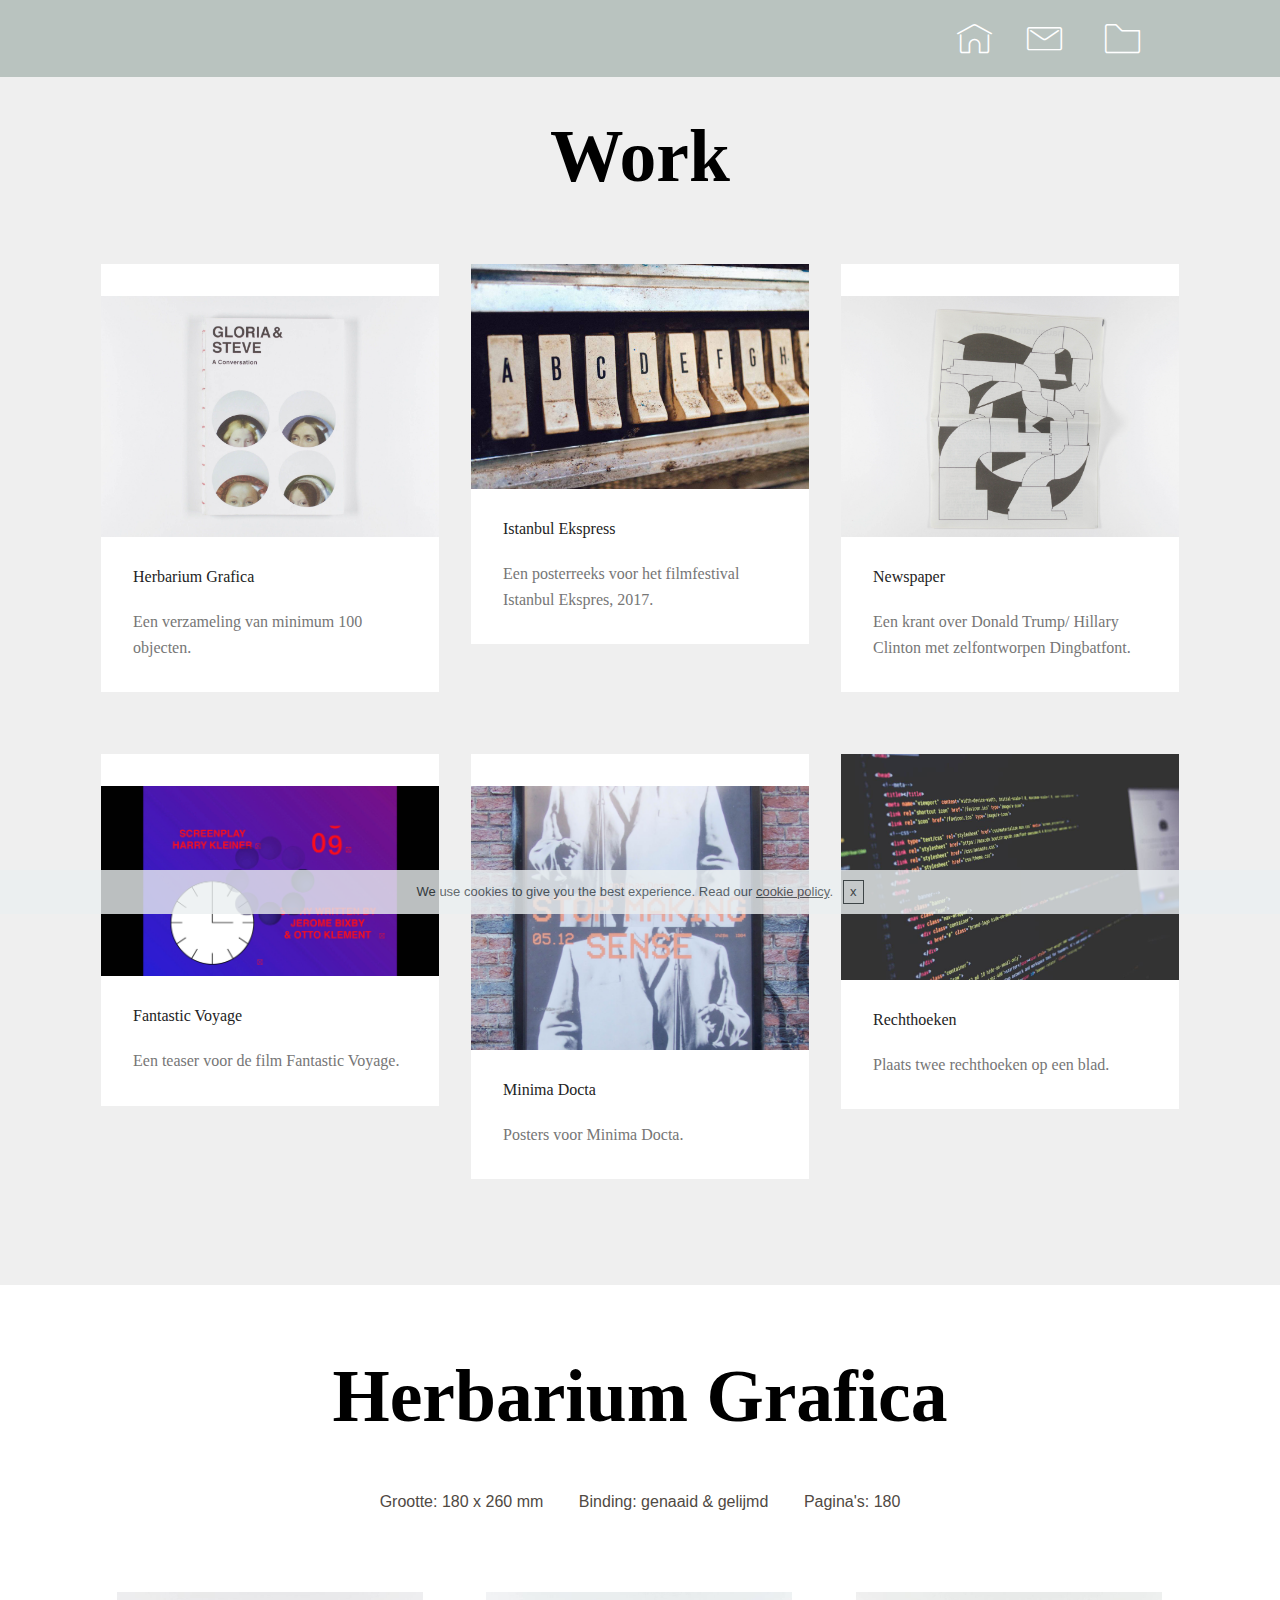
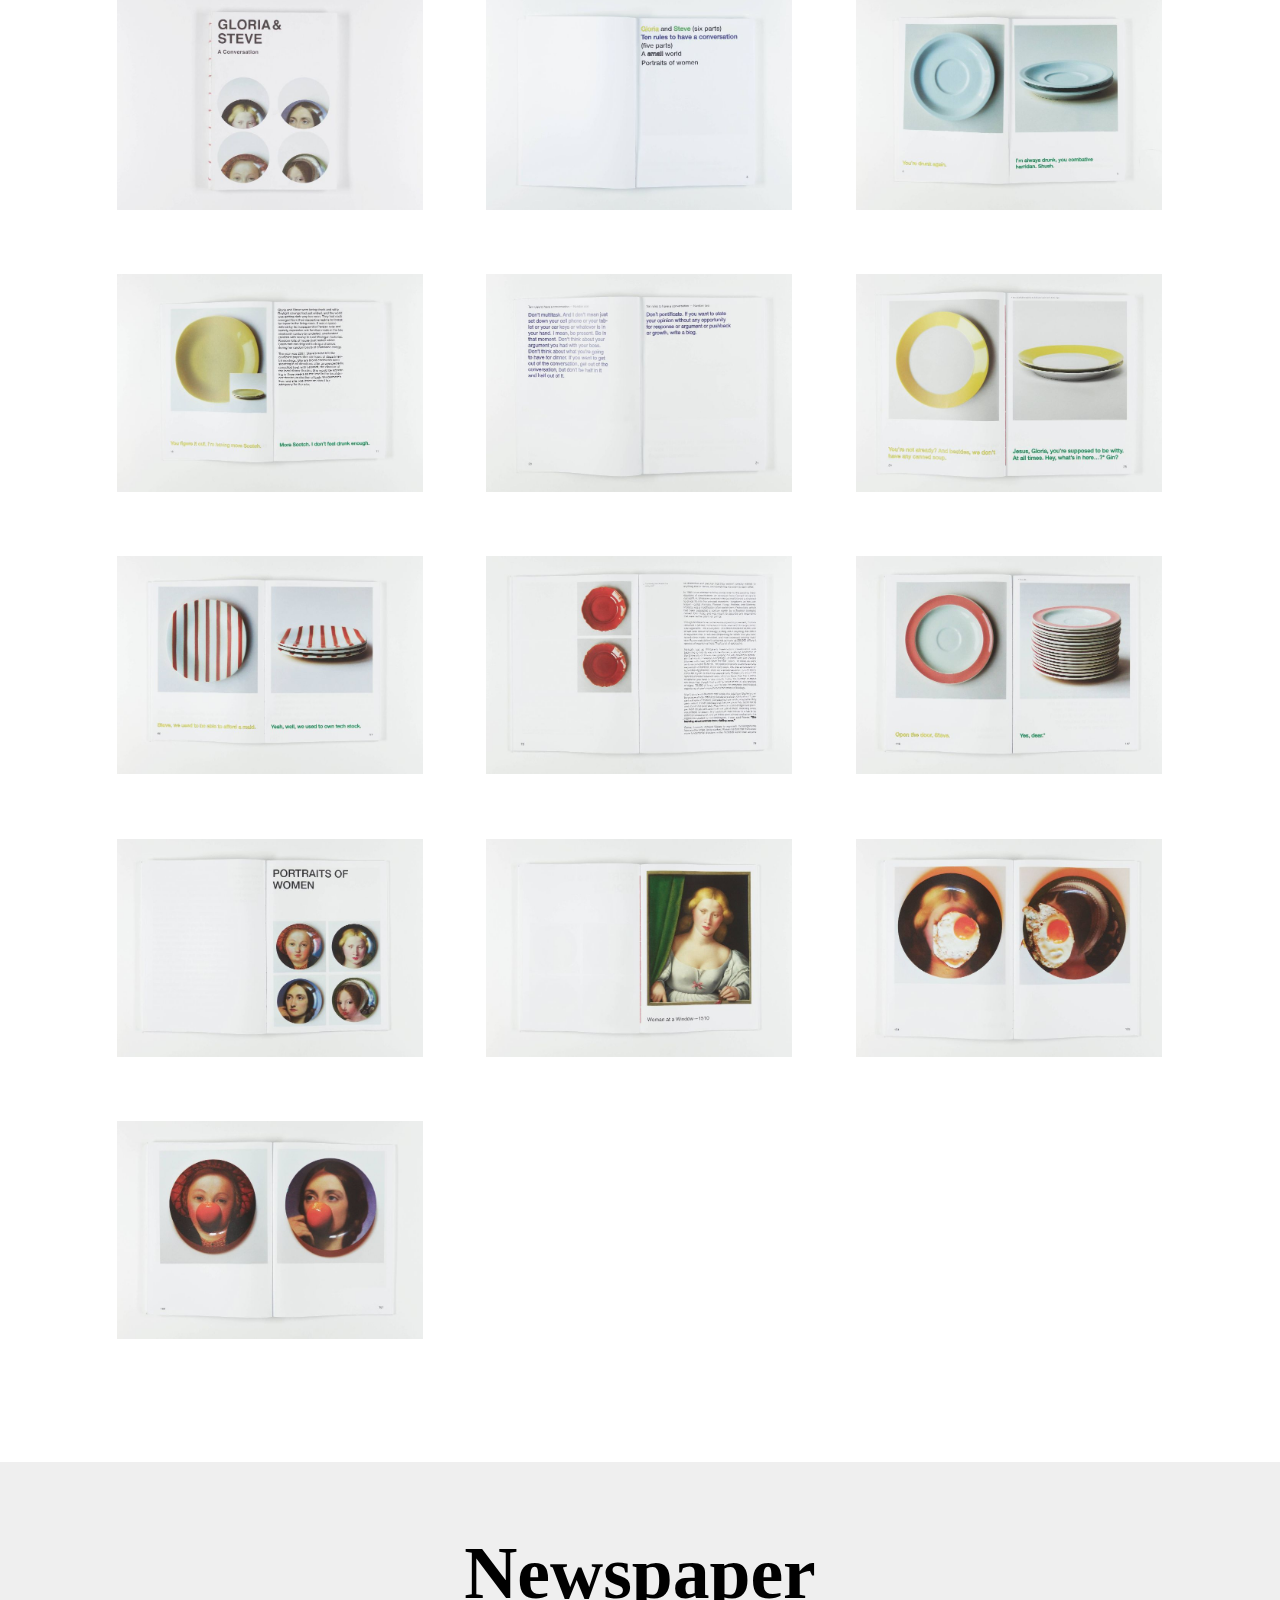
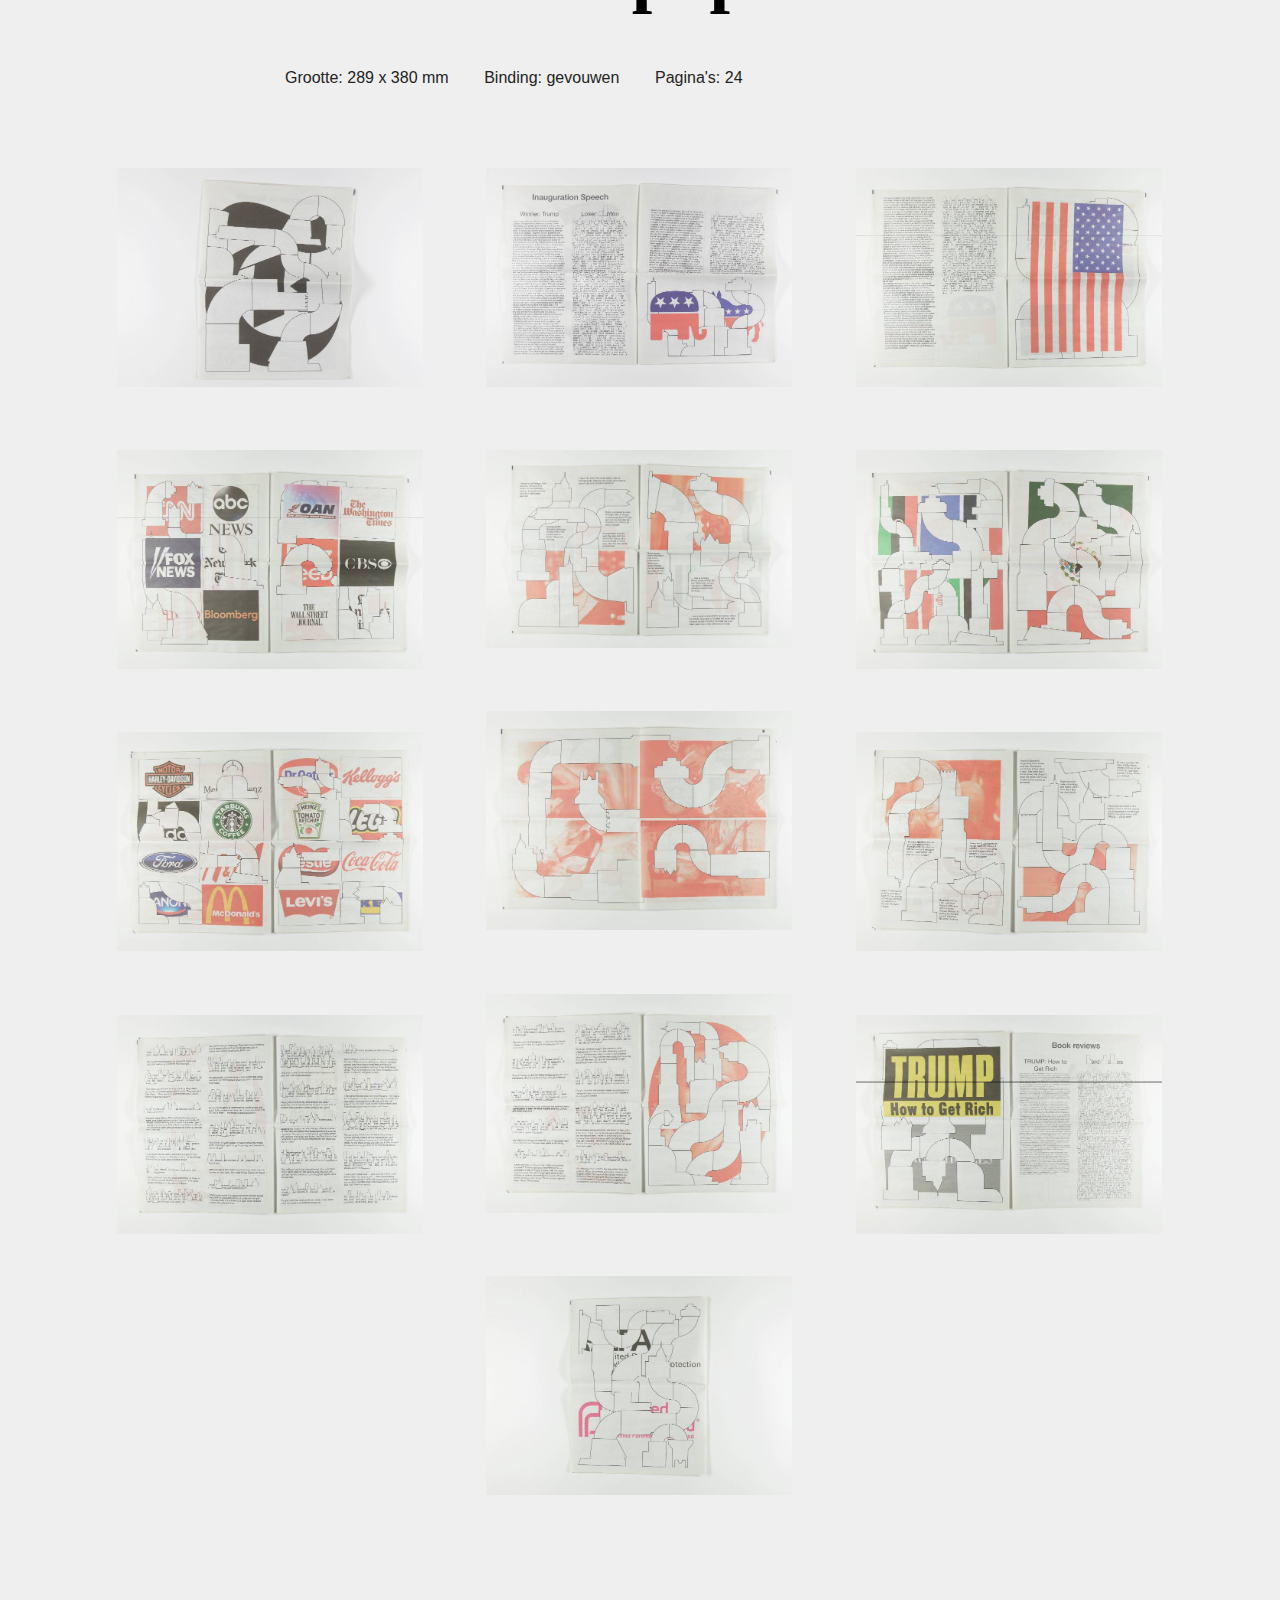
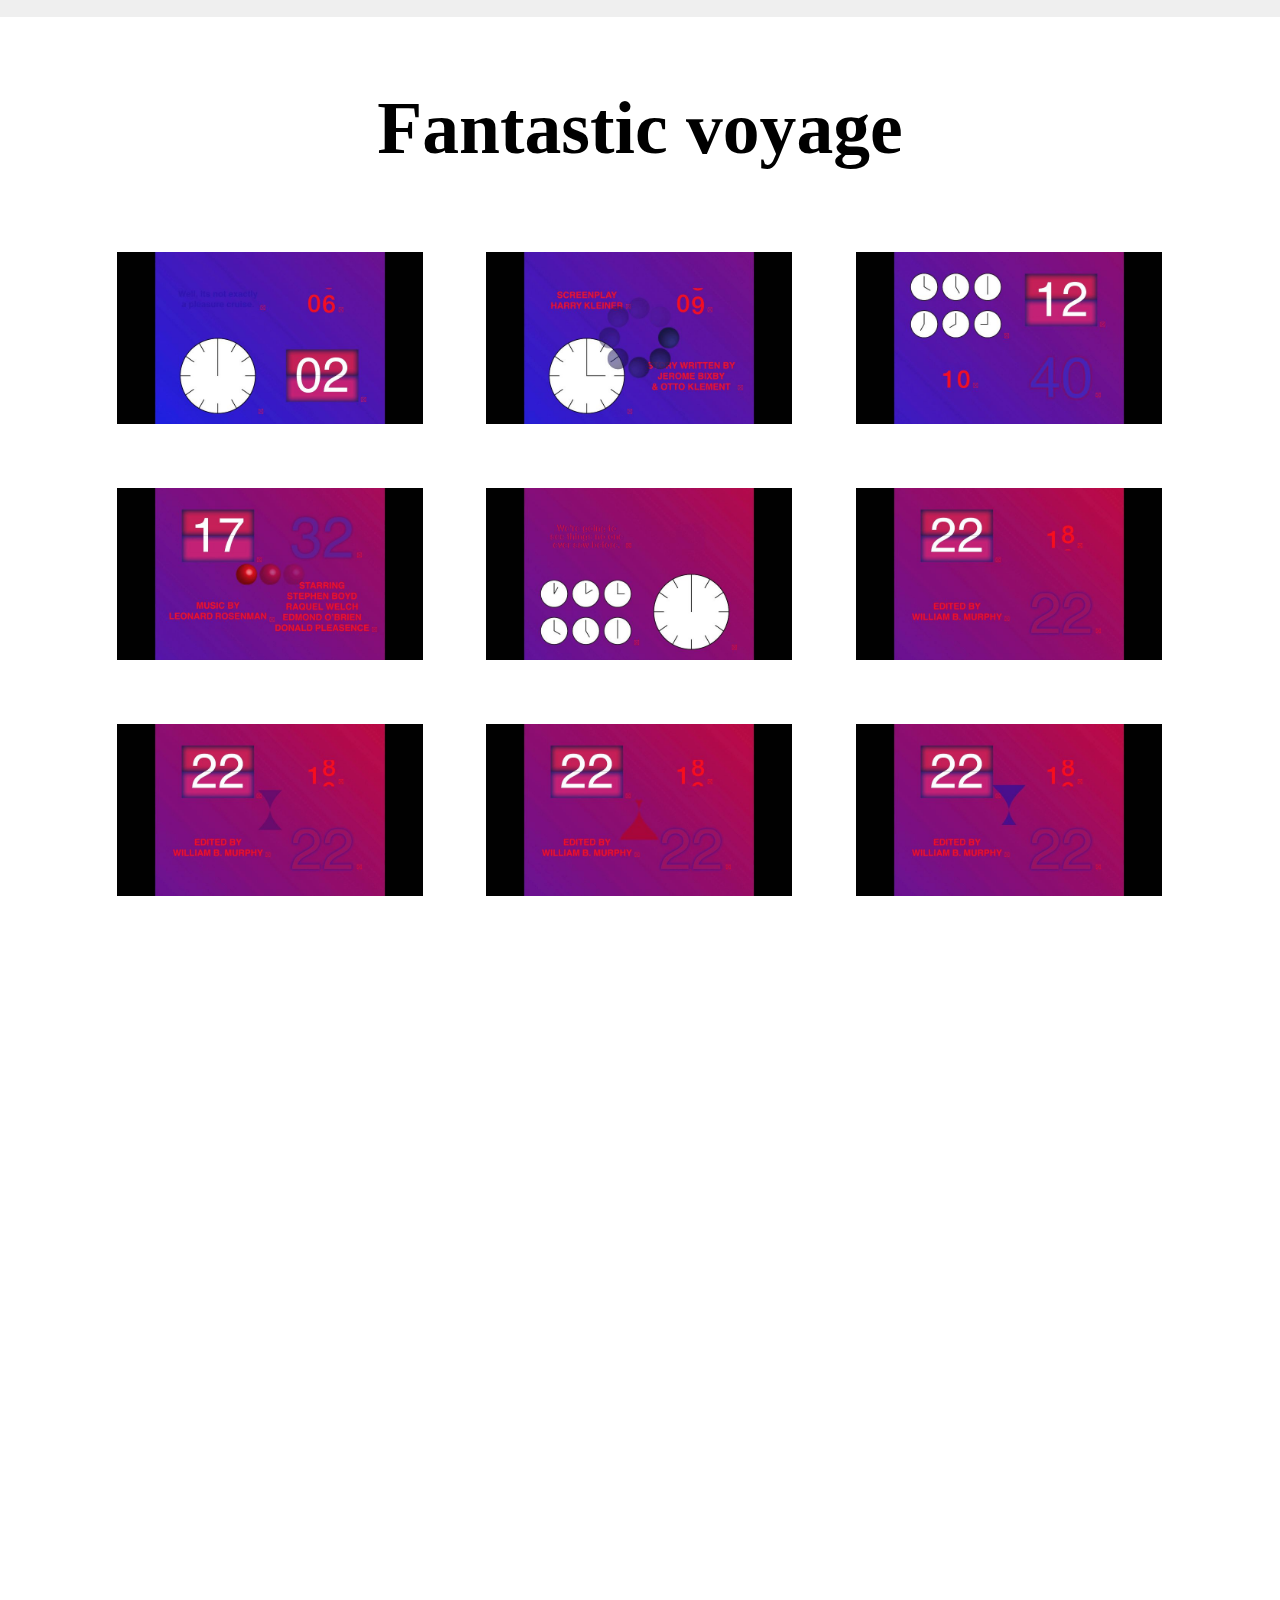
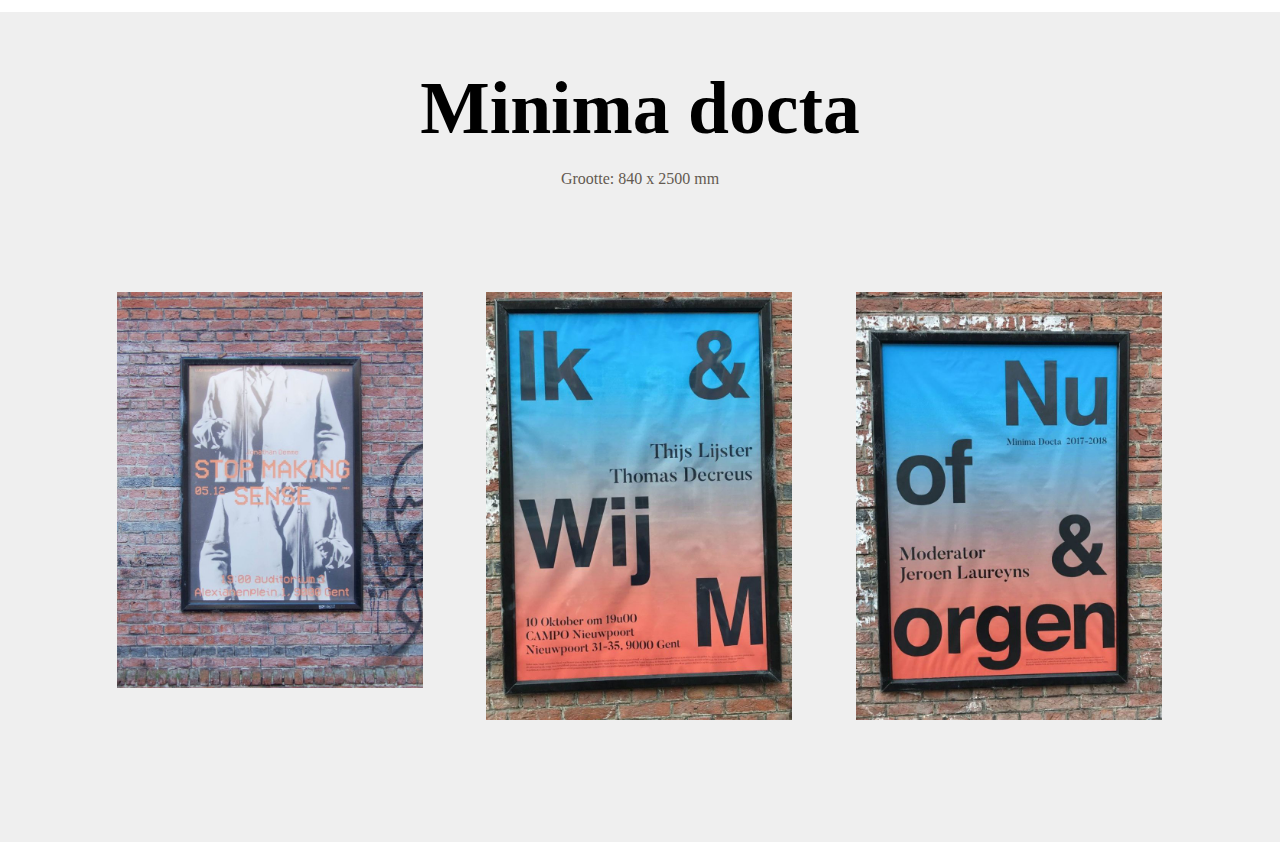
==== page1.html @ 68d8a12d "create github pages" ====
<!DOCTYPE html>
<html>
<head>
  <!-- Site made with Mobirise Website Builder v4.4.1, https://mobirise.com -->
  <meta charset="UTF-8">
  <meta http-equiv="X-UA-Compatible" content="IE=edge">
  <meta name="generator" content="Mobirise v4.4.1, mobirise.com">
  <meta name="viewport" content="width=device-width, initial-scale=1">
  <link rel="shortcut icon" href="assets/images/logo2.png" type="image/x-icon">
  <meta name="description" content="Site Creator Description">
  <title>Work</title>
  <link rel="stylesheet" href="assets/web/assets/mobirise-icons/mobirise-icons.css">
  <link rel="stylesheet" href="assets/tether/tether.min.css">
  <link rel="stylesheet" href="assets/bootstrap/css/bootstrap.min.css">
  <link rel="stylesheet" href="assets/bootstrap/css/bootstrap-grid.min.css">
  <link rel="stylesheet" href="assets/bootstrap/css/bootstrap-reboot.min.css">
  <link rel="stylesheet" href="assets/dropdown/css/style.css">
  <link rel="stylesheet" href="assets/theme/css/style.css">
  <link rel="stylesheet" href="assets/mobirise-gallery/style.css">
  <link rel="stylesheet" href="assets/mobirise/css/mbr-additional.css" type="text/css">
  
  
  
</head>
<body>

<!-- Google Analytics -->
<!-- Global site tag (gtag.js) - Google Analytics -->
<script async src="https://www.googletagmanager.com/gtag/js?id=UA-111216783-1"></script>
<script>
  window.dataLayer = window.dataLayer || [];
  function gtag(){dataLayer.push(arguments);}
  gtag('js', new Date());

  gtag('config', 'UA-111216783-1');
</script>

<!-- /Google Analytics -->


<section class="mbr-section content5 cid-qChTwNNL6X" id="content5-o" data-rv-view="1510">

    

    

    <div class="container">
        <div class="media-container-row">
            <div class="title col-12 col-md-8">
                <h2 class="align-center mbr-bold mbr-white pb-3 mbr-fonts-style display-1">
                    Work</h2>
                
                
                
            </div>
        </div>
    </div>
</section>

<section class="engine"><a href="https://mobirise.co/q">bootstrap slideshow</a></section><section class="menu cid-qBHJumuTLr" once="menu" id="menu1-d" data-rv-view="1513">

    

    <nav class="navbar navbar-expand beta-menu navbar-dropdown align-items-center navbar-fixed-top navbar-toggleable-sm">
        <button class="navbar-toggler navbar-toggler-right" type="button" data-toggle="collapse" data-target="#navbarSupportedContent" aria-controls="navbarSupportedContent" aria-expanded="false" aria-label="Toggle navigation">
            <div class="hamburger">
                <span></span>
                <span></span>
                <span></span>
                <span></span>
            </div>
        </button>
        <div class="menu-logo">
            <div class="navbar-brand">
                
                
            </div>
        </div>
        <div class="collapse navbar-collapse" id="navbarSupportedContent">
            <ul class="navbar-nav nav-dropdown nav-right navbar-nav-top-padding" data-app-modern-menu="true"><li class="nav-item">
                    <a class="nav-link link text-white display-4" href="index.html#header5-t"><span class="mbri-home mbr-iconfont mbr-iconfont-btn" style="font-size: 35px; color: rgb(255, 255, 255);"></span>
                        </a>
                </li>
                <li class="nav-item">
                    <a class="nav-link link text-white display-4" href="page2.html#form1-f"><span class="mbri-letter mbr-iconfont mbr-iconfont-btn" style="font-size: 35px; color: rgb(255, 255, 255);"></span>&nbsp;&nbsp;</a>
                </li><li class="nav-item"><a class="nav-link link text-white display-4" href="page1.html#content5-o"><span class="mbri-folder mbr-iconfont mbr-iconfont-btn" style="font-size: 35px; color: rgb(255, 255, 255);"></span>&nbsp; &nbsp; &nbsp; &nbsp; &nbsp;</a></li></ul>
            
        </div>
    </nav>
</section>

<section class="features3 cid-qChP5I4cRT" id="features3-i" data-rv-view="1515">

    

    
    <div class="container">
        <div class="media-container-row">
            <div class="card p-3 col-12 col-md-6 col-lg-4">
                <div class="card-wrapper">
                    <div class="card-img">
                        <a href="page1.html#content5-k"><img src="assets/images/mg-781-2300x1643.jpg" alt="Mobirise" title="" media-simple="true"></a>
                    </div>
                    <div class="card-box">
                        <h4 class="card-title mbr-fonts-style display-7">
                            Herbarium Grafica</h4>
                        <p class="mbr-text mbr-fonts-style display-7">
                            Een verzameling van minimum 100 objecten.</p>
                    </div>
                    
                </div>
            </div>

            <div class="card p-3 col-12 col-md-6 col-lg-4">
                <div class="card-wrapper">
                    <div class="card-img">
                        <img src="assets/images/02.jpg" alt="Mobirise" media-simple="true">
                    </div>
                    <div class="card-box">
                        <h4 class="card-title mbr-fonts-style display-7">Istanbul Ekspress</h4>
                        <p class="mbr-text mbr-fonts-style display-7">
                            Een posterreeks voor het filmfestival Istanbul Ekspres, 2017.</p>
                    </div>
                    
                </div>
            </div>

            <div class="card p-3 col-12 col-md-6 col-lg-4">
                <div class="card-wrapper">
                    <div class="card-img">
                        <a href="page1.html#content5-m"><img src="assets/images/mg-823-4175x2982.jpg" alt="Mobirise" title="" media-simple="true"></a>
                    </div>
                    <div class="card-box">
                        <h4 class="card-title mbr-fonts-style display-7">
                            Newspaper</h4>
                        <p class="mbr-text mbr-fonts-style display-7">Een krant over Donald Trump/ Hillary Clinton met zelfontworpen Dingbatfont.</p>
                    </div>
                    
                </div>
            </div>

            
        </div>
    </div>
</section>

<section class="features3 cid-qChPZEcnRV" id="features3-j" data-rv-view="1518">

    

    
    <div class="container">
        <div class="media-container-row">
            <div class="card p-3 col-12 col-md-6 col-lg-4">
                <div class="card-wrapper">
                    <div class="card-img">
                        <a href="page1.html#content5-u"><img src="assets/images/schermafbeelding-2017-11-29-om-12.44.23-2880x1620.jpg" alt="Mobirise" title="" media-simple="true"></a>
                    </div>
                    <div class="card-box">
                        <h4 class="card-title mbr-fonts-style display-7">
                            Fantastic Voyage</h4>
                        <p class="mbr-text mbr-fonts-style display-7">
                            Een teaser voor de film Fantastic Voyage.</p>
                    </div>
                    
                </div>
            </div>

            <div class="card p-3 col-12 col-md-6 col-lg-4">
                <div class="card-wrapper">
                    <div class="card-img">
                        <a href="page1.html#content5-10"><img src="assets/images/p1070493-1-2241x2900.jpg" alt="Mobirise" title="" media-simple="true"></a>
                    </div>
                    <div class="card-box">
                        <h4 class="card-title mbr-fonts-style display-7">
                            Minima Docta</h4>
                        <p class="mbr-text mbr-fonts-style display-7">
                            Posters voor Minima Docta.</p>
                    </div>
                    
                </div>
            </div>

            <div class="card p-3 col-12 col-md-6 col-lg-4">
                <div class="card-wrapper">
                    <div class="card-img">
                        <img src="assets/images/03.jpg" alt="Mobirise" media-simple="true">
                    </div>
                    <div class="card-box">
                        <h4 class="card-title mbr-fonts-style display-7">
                            Rechthoeken</h4>
                        <p class="mbr-text mbr-fonts-style display-7">
                            Plaats twee rechthoeken op een blad.</p>
                    </div>
                    
                </div>
            </div>

            
        </div>
    </div>
</section>

<section class="mbr-section content5 cid-qChQN6IVfW" id="content5-k" data-rv-view="1521">

    

    

    <div class="container">
        <div class="media-container-row">
            <div class="title col-12 col-md-8">
                <h2 class="align-center mbr-bold mbr-white pb-3 mbr-fonts-style display-1">
                    Herbarium Grafica</h2>
                
                <p class="mbr-text align-center mbr-white pb-3 mbr-fonts-style display-7"></p><p>Grootte: 180 x 260 mm&nbsp;&nbsp;&nbsp;&nbsp;&nbsp;&nbsp;&nbsp;&nbsp;Binding: genaaid &amp; gelijmd&nbsp;&nbsp;&nbsp;&nbsp;&nbsp;&nbsp;&nbsp;&nbsp;Pagina's: 180</p><p></p><p></p><p></p>
                
            </div>
        </div>
    </div>
</section>

<section class="mbr-gallery mbr-slider-carousel cid-qChQZZlIP7" id="gallery1-l" data-rv-view="1524">

    

    <div class="container">
        <div><!-- Filter --><!-- Gallery --><div class="mbr-gallery-row"><div class="mbr-gallery-layout-default"><div><div><div class="mbr-gallery-item mbr-gallery-item--p4" data-video-url="false" data-tags="Awesome"><div href="#lb-gallery1-l" data-slide-to="0" data-toggle="modal"><img src="assets/images/mg-781-2000x1428-800x571.jpg" alt=""><span class="icon-focus"></span></div></div><div class="mbr-gallery-item mbr-gallery-item--p4" data-video-url="false" data-tags="Responsive"><div href="#lb-gallery1-l" data-slide-to="1" data-toggle="modal"><img src="assets/images/mg-782-2000x1428-800x571.jpg" alt=""><span class="icon-focus"></span></div></div><div class="mbr-gallery-item mbr-gallery-item--p4" data-video-url="false" data-tags="Creative"><div href="#lb-gallery1-l" data-slide-to="2" data-toggle="modal"><img src="assets/images/mg-784-2000x1428-800x571.jpg" alt=""><span class="icon-focus"></span></div></div><div class="mbr-gallery-item mbr-gallery-item--p4" data-video-url="false" data-tags="Animated"><div href="#lb-gallery1-l" data-slide-to="3" data-toggle="modal"><img src="assets/images/mg-786-2000x1428-800x571.jpg" alt=""><span class="icon-focus"></span></div></div><div class="mbr-gallery-item mbr-gallery-item--p4" data-video-url="false" data-tags="Awesome"><div href="#lb-gallery1-l" data-slide-to="4" data-toggle="modal"><img src="assets/images/mg-787-2000x1428-800x571.jpg" alt=""><span class="icon-focus"></span></div></div><div class="mbr-gallery-item mbr-gallery-item--p4" data-video-url="false" data-tags="Awesome"><div href="#lb-gallery1-l" data-slide-to="5" data-toggle="modal"><img src="assets/images/mg-789-2000x1428-800x571.jpg" alt=""><span class="icon-focus"></span></div></div><div class="mbr-gallery-item mbr-gallery-item--p4" data-video-url="false" data-tags="Responsive"><div href="#lb-gallery1-l" data-slide-to="6" data-toggle="modal"><img src="assets/images/mg-790-2000x1428-800x571.jpg" alt=""><span class="icon-focus"></span></div></div><div class="mbr-gallery-item mbr-gallery-item--p4" data-video-url="false" data-tags="Animated"><div href="#lb-gallery1-l" data-slide-to="7" data-toggle="modal"><img src="assets/images/mg-791-2000x1428-800x571.jpg" alt=""><span class="icon-focus"></span></div></div><div class="mbr-gallery-item mbr-gallery-item--p4" data-video-url="false" data-tags="Animated"><div href="#lb-gallery1-l" data-slide-to="8" data-toggle="modal"><img src="assets/images/mg-792-2000x1428-800x571.jpg" alt=""><span class="icon-focus"></span></div></div><div class="mbr-gallery-item mbr-gallery-item--p4" data-video-url="false" data-tags="Animated"><div href="#lb-gallery1-l" data-slide-to="9" data-toggle="modal"><img src="assets/images/mg-794-2000x1428-800x571.jpg" alt=""><span class="icon-focus"></span></div></div><div class="mbr-gallery-item mbr-gallery-item--p4" data-video-url="false" data-tags="Animated"><div href="#lb-gallery1-l" data-slide-to="10" data-toggle="modal"><img src="assets/images/mg-793-2000x1428-800x571.jpg" alt=""><span class="icon-focus"></span></div></div><div class="mbr-gallery-item mbr-gallery-item--p4" data-video-url="false" data-tags="Animated"><div href="#lb-gallery1-l" data-slide-to="11" data-toggle="modal"><img src="assets/images/mg-795-2000x1428-800x571.jpg" alt=""><span class="icon-focus"></span></div></div><div class="mbr-gallery-item mbr-gallery-item--p4" data-video-url="false" data-tags="Animated"><div href="#lb-gallery1-l" data-slide-to="12" data-toggle="modal"><img src="assets/images/mg-796-2000x1428-800x571.jpg" alt=""><span class="icon-focus"></span></div></div></div></div><div class="clearfix"></div></div></div><!-- Lightbox --><div data-app-prevent-settings="" class="mbr-slider modal fade carousel slide" tabindex="-1" data-keyboard="true" data-interval="false" id="lb-gallery1-l"><div class="modal-dialog"><div class="modal-content"><div class="modal-body"><div class="carousel-inner"><div class="carousel-item"><img src="assets/images/mg-781-2000x1428.jpg" alt=""></div><div class="carousel-item"><img src="assets/images/mg-782-2000x1428.jpg" alt=""></div><div class="carousel-item"><img src="assets/images/mg-784-2000x1428.jpg" alt=""></div><div class="carousel-item"><img src="assets/images/mg-786-2000x1428.jpg" alt=""></div><div class="carousel-item"><img src="assets/images/mg-787-2000x1428.jpg" alt=""></div><div class="carousel-item"><img src="assets/images/mg-789-2000x1428.jpg" alt=""></div><div class="carousel-item"><img src="assets/images/mg-790-2000x1428.jpg" alt=""></div><div class="carousel-item"><img src="assets/images/mg-791-2000x1428.jpg" alt=""></div><div class="carousel-item"><img src="assets/images/mg-792-2000x1428.jpg" alt=""></div><div class="carousel-item"><img src="assets/images/mg-794-2000x1428.jpg" alt=""></div><div class="carousel-item"><img src="assets/images/mg-793-2000x1428.jpg" alt=""></div><div class="carousel-item"><img src="assets/images/mg-795-2000x1428.jpg" alt=""></div><div class="carousel-item active"><img src="assets/images/mg-796-2000x1428.jpg" alt=""></div></div><a class="carousel-control carousel-control-prev" role="button" data-slide="prev" href="#lb-gallery1-l"><span class="mbri-left mbr-iconfont" aria-hidden="true"></span><span class="sr-only">Previous</span></a><a class="carousel-control carousel-control-next" role="button" data-slide="next" href="#lb-gallery1-l"><span class="mbri-right mbr-iconfont" aria-hidden="true"></span><span class="sr-only">Next</span></a><a class="close" href="#" role="button" data-dismiss="modal"><span class="sr-only">Close</span></a></div></div></div></div></div>
    </div>

</section>

<section class="mbr-section content5 cid-qChSYcaiwp" id="content5-m" data-rv-view="1579">

    

    

    <div class="container">
        <div class="media-container-row">
            <div class="title col-12 col-md-8">
                <h2 class="align-center mbr-bold mbr-white pb-3 mbr-fonts-style display-1">
                    Newspaper</h2>
                
                <p class="mbr-text align-center mbr-white pb-3 mbr-fonts-style display-7"></p><p>Grootte: 289 x 380 mm&nbsp;&nbsp;&nbsp;&nbsp;&nbsp;&nbsp;&nbsp;&nbsp;Binding: gevouwen&nbsp;&nbsp;&nbsp;&nbsp;&nbsp; &nbsp; Pagina's: 24</p><p></p>
                
            </div>
        </div>
    </div>
</section>

<section class="mbr-gallery mbr-slider-carousel cid-qChTbpIQ2h" id="gallery1-n" data-rv-view="1582">

    

    <div class="container">
        <div><!-- Filter --><!-- Gallery --><div class="mbr-gallery-row"><div class="mbr-gallery-layout-default"><div><div><div class="mbr-gallery-item mbr-gallery-item--p4" data-video-url="false" data-tags="Awesome"><div href="#lb-gallery1-n" data-slide-to="0" data-toggle="modal"><img src="assets/images/mg-823-2000x1428-800x571.jpg" alt=""><span class="icon-focus"></span></div></div><div class="mbr-gallery-item mbr-gallery-item--p4" data-video-url="false" data-tags="Responsive"><div href="#lb-gallery1-n" data-slide-to="1" data-toggle="modal"><img src="assets/images/mg-824-2000x1428-800x571.jpg" alt=""><span class="icon-focus"></span></div></div><div class="mbr-gallery-item mbr-gallery-item--p4" data-video-url="false" data-tags="Creative"><div href="#lb-gallery1-n" data-slide-to="2" data-toggle="modal"><img src="assets/images/mg-826-2000x1428-800x571.jpg" alt=""><span class="icon-focus"></span></div></div><div class="mbr-gallery-item mbr-gallery-item--p4" data-video-url="false" data-tags="Animated"><div href="#lb-gallery1-n" data-slide-to="3" data-toggle="modal"><img src="assets/images/mg-827-2000x1428-800x571.jpg" alt=""><span class="icon-focus"></span></div></div><div class="mbr-gallery-item mbr-gallery-item--p4" data-video-url="false" data-tags="Awesome"><div href="#lb-gallery1-n" data-slide-to="4" data-toggle="modal"><img src="assets/images/mg-828-2000x1291-800x516.jpg" alt=""><span class="icon-focus"></span></div></div><div class="mbr-gallery-item mbr-gallery-item--p4" data-video-url="false" data-tags="Awesome"><div href="#lb-gallery1-n" data-slide-to="5" data-toggle="modal"><img src="assets/images/mg-829-2000x1428-800x571.jpg" alt=""><span class="icon-focus"></span></div></div><div class="mbr-gallery-item mbr-gallery-item--p4" data-video-url="false" data-tags="Responsive"><div href="#lb-gallery1-n" data-slide-to="6" data-toggle="modal"><img src="assets/images/mg-830-2000x1428-800x571.jpg" alt=""><span class="icon-focus"></span></div></div><div class="mbr-gallery-item mbr-gallery-item--p4" data-video-url="false" data-tags="Animated"><div href="#lb-gallery1-n" data-slide-to="7" data-toggle="modal"><img src="assets/images/mg-831-2000x1428-800x571.jpg" alt=""><span class="icon-focus"></span></div></div><div class="mbr-gallery-item mbr-gallery-item--p4" data-video-url="false" data-tags="Animated"><div href="#lb-gallery1-n" data-slide-to="8" data-toggle="modal"><img src="assets/images/mg-832-2000x1428-800x571.jpg" alt=""><span class="icon-focus"></span></div></div><div class="mbr-gallery-item mbr-gallery-item--p4" data-video-url="false" data-tags="Animated"><div href="#lb-gallery1-n" data-slide-to="9" data-toggle="modal"><img src="assets/images/mg-833-2000x1428-800x571.jpg" alt=""><span class="icon-focus"></span></div></div><div class="mbr-gallery-item mbr-gallery-item--p4" data-video-url="false" data-tags="Animated"><div href="#lb-gallery1-n" data-slide-to="10" data-toggle="modal"><img src="assets/images/mg-834-2000x1428-800x571.jpg" alt=""><span class="icon-focus"></span></div></div><div class="mbr-gallery-item mbr-gallery-item--p4" data-video-url="false" data-tags="Animated"><div href="#lb-gallery1-n" data-slide-to="11" data-toggle="modal"><img src="assets/images/mg-835-2000x1428-800x571.jpg" alt=""><span class="icon-focus"></span></div></div><div class="mbr-gallery-item mbr-gallery-item--p4" data-video-url="false" data-tags="Animated"><div href="#lb-gallery1-n" data-slide-to="12" data-toggle="modal"><img src="assets/images/mg-836-2000x1428-800x571.jpg" alt=""><span class="icon-focus"></span></div></div></div></div><div class="clearfix"></div></div></div><!-- Lightbox --><div data-app-prevent-settings="" class="mbr-slider modal fade carousel slide" tabindex="-1" data-keyboard="true" data-interval="false" id="lb-gallery1-n"><div class="modal-dialog"><div class="modal-content"><div class="modal-body"><div class="carousel-inner"><div class="carousel-item"><img src="assets/images/mg-823-2000x1428.jpg" alt=""></div><div class="carousel-item"><img src="assets/images/mg-824-2000x1428.jpg" alt=""></div><div class="carousel-item"><img src="assets/images/mg-826-2000x1428.jpg" alt=""></div><div class="carousel-item"><img src="assets/images/mg-827-2000x1428.jpg" alt=""></div><div class="carousel-item"><img src="assets/images/mg-828-2000x1291.jpg" alt=""></div><div class="carousel-item"><img src="assets/images/mg-829-2000x1428.jpg" alt=""></div><div class="carousel-item"><img src="assets/images/mg-830-2000x1428.jpg" alt=""></div><div class="carousel-item"><img src="assets/images/mg-831-2000x1428.jpg" alt=""></div><div class="carousel-item"><img src="assets/images/mg-832-2000x1428.jpg" alt=""></div><div class="carousel-item"><img src="assets/images/mg-833-2000x1428.jpg" alt=""></div><div class="carousel-item"><img src="assets/images/mg-834-2000x1428.jpg" alt=""></div><div class="carousel-item"><img src="assets/images/mg-835-2000x1428.jpg" alt=""></div><div class="carousel-item active"><img src="assets/images/mg-836-2000x1428.jpg" alt=""></div></div><a class="carousel-control carousel-control-prev" role="button" data-slide="prev" href="#lb-gallery1-n"><span class="mbri-left mbr-iconfont" aria-hidden="true"></span><span class="sr-only">Previous</span></a><a class="carousel-control carousel-control-next" role="button" data-slide="next" href="#lb-gallery1-n"><span class="mbri-right mbr-iconfont" aria-hidden="true"></span><span class="sr-only">Next</span></a><a class="close" href="#" role="button" data-dismiss="modal"><span class="sr-only">Close</span></a></div></div></div></div></div>
    </div>

</section>

<section class="mbr-section content5 cid-qCi1rPEI8i" id="content5-u" data-rv-view="1637">

    

    

    <div class="container">
        <div class="media-container-row">
            <div class="title col-12 col-md-8">
                <h2 class="align-center mbr-bold mbr-white pb-3 mbr-fonts-style display-1">
                    Fantastic voyage</h2>
                
                
                
            </div>
        </div>
    </div>
</section>

<section class="mbr-gallery mbr-slider-carousel cid-qCmQbAOi95" id="gallery1-12" data-rv-view="1640">

    

    <div class="container">
        <div><!-- Filter --><!-- Gallery --><div class="mbr-gallery-row"><div class="mbr-gallery-layout-default"><div><div><div class="mbr-gallery-item mbr-gallery-item--p4" data-video-url="false" data-tags="Awesome"><div href="#lb-gallery1-12" data-slide-to="0" data-toggle="modal"><img src="assets/images/schermafbeelding-2017-11-29-om-12.44.18-2000x1125-800x450.jpg" alt=""><span class="icon-focus"></span></div></div><div class="mbr-gallery-item mbr-gallery-item--p4" data-video-url="false" data-tags="Responsive"><div href="#lb-gallery1-12" data-slide-to="1" data-toggle="modal"><img src="assets/images/schermafbeelding-2017-11-29-om-12.44.23-2000x1125-800x450.jpg" alt=""><span class="icon-focus"></span></div></div><div class="mbr-gallery-item mbr-gallery-item--p4" data-video-url="false" data-tags="Creative"><div href="#lb-gallery1-12" data-slide-to="2" data-toggle="modal"><img src="assets/images/schermafbeelding-2017-11-29-om-12.44.34-2000x1125-800x450.jpg" alt=""><span class="icon-focus"></span></div></div><div class="mbr-gallery-item mbr-gallery-item--p4" data-video-url="false" data-tags="Animated"><div href="#lb-gallery1-12" data-slide-to="3" data-toggle="modal"><img src="assets/images/schermafbeelding-2017-11-29-om-12.44.44-2000x1125-800x450.jpg" alt=""><span class="icon-focus"></span></div></div><div class="mbr-gallery-item mbr-gallery-item--p4" data-video-url="false" data-tags="Awesome"><div href="#lb-gallery1-12" data-slide-to="4" data-toggle="modal"><img src="assets/images/schermafbeelding-2017-11-29-om-12.44.52-2000x1125-800x450.jpg" alt=""><span class="icon-focus"></span></div></div><div class="mbr-gallery-item mbr-gallery-item--p4" data-video-url="false" data-tags="Awesome"><div href="#lb-gallery1-12" data-slide-to="5" data-toggle="modal"><img src="assets/images/schermafbeelding-2017-11-29-om-12.44.56-2000x1125-800x450.jpg" alt=""><span class="icon-focus"></span></div></div><div class="mbr-gallery-item mbr-gallery-item--p4" data-video-url="false" data-tags="Responsive"><div href="#lb-gallery1-12" data-slide-to="6" data-toggle="modal"><img src="assets/images/schermafbeelding-2017-11-29-om-12.44.57-2000x1125-800x450.jpg" alt=""><span class="icon-focus"></span></div></div><div class="mbr-gallery-item mbr-gallery-item--p4" data-video-url="false" data-tags="Animated"><div href="#lb-gallery1-12" data-slide-to="7" data-toggle="modal"><img src="assets/images/schermafbeelding-2017-11-29-om-12.44.58-2000x1125-800x450.jpg" alt=""><span class="icon-focus"></span></div></div><div class="mbr-gallery-item mbr-gallery-item--p4" data-video-url="false" data-tags="Animated"><div href="#lb-gallery1-12" data-slide-to="8" data-toggle="modal"><img src="assets/images/schermafbeelding-2017-11-29-om-12.45.00-2000x1125-800x450.jpg" alt=""><span class="icon-focus"></span></div></div></div></div><div class="clearfix"></div></div></div><!-- Lightbox --><div data-app-prevent-settings="" class="mbr-slider modal fade carousel slide" tabindex="-1" data-keyboard="true" data-interval="false" id="lb-gallery1-12"><div class="modal-dialog"><div class="modal-content"><div class="modal-body"><div class="carousel-inner"><div class="carousel-item"><img src="assets/images/schermafbeelding-2017-11-29-om-12.44.18-2000x1125.jpg" alt=""></div><div class="carousel-item"><img src="assets/images/schermafbeelding-2017-11-29-om-12.44.23-2000x1125.jpg" alt=""></div><div class="carousel-item"><img src="assets/images/schermafbeelding-2017-11-29-om-12.44.34-2000x1125.jpg" alt=""></div><div class="carousel-item"><img src="assets/images/schermafbeelding-2017-11-29-om-12.44.44-2000x1125.jpg" alt=""></div><div class="carousel-item"><img src="assets/images/schermafbeelding-2017-11-29-om-12.44.52-2000x1125.jpg" alt=""></div><div class="carousel-item"><img src="assets/images/schermafbeelding-2017-11-29-om-12.44.56-2000x1125.jpg" alt=""></div><div class="carousel-item"><img src="assets/images/schermafbeelding-2017-11-29-om-12.44.57-2000x1125.jpg" alt=""></div><div class="carousel-item"><img src="assets/images/schermafbeelding-2017-11-29-om-12.44.58-2000x1125.jpg" alt=""></div><div class="carousel-item active"><img src="assets/images/schermafbeelding-2017-11-29-om-12.45.00-2000x1125.jpg" alt=""></div></div><a class="carousel-control carousel-control-prev" role="button" data-slide="prev" href="#lb-gallery1-12"><span class="mbri-left mbr-iconfont" aria-hidden="true"></span><span class="sr-only">Previous</span></a><a class="carousel-control carousel-control-next" role="button" data-slide="next" href="#lb-gallery1-12"><span class="mbri-right mbr-iconfont" aria-hidden="true"></span><span class="sr-only">Next</span></a><a class="close" href="#" role="button" data-dismiss="modal"><span class="sr-only">Close</span></a></div></div></div></div></div>
    </div>

</section>

<section class="cid-qCndVLCupg" id="video3-14" data-rv-view="1679">

    
    
    <figure class="mbr-figure align-center container">
        <div class="video-block" style="width: 95%;">
            <div><iframe class="mbr-embedded-video" src="https://www.youtube.com/embed/mB0hxqfiI9o?rel=0&amp;amp;showinfo=0&amp;autoplay=0&amp;loop=0" width="1280" height="720" frameborder="0" allowfullscreen></iframe></div>
        </div>
    </figure>
</section>

<section class="mbr-section content5 cid-qCi2pawIYY" id="content5-10" data-rv-view="1681">

    

    

    <div class="container">
        <div class="media-container-row">
            <div class="title col-12 col-md-8">
                <h2 class="align-center mbr-bold mbr-white pb-3 mbr-fonts-style display-1">
                    Minima docta</h2>
                <h3 class="mbr-section-subtitle align-center mbr-light mbr-white pb-3 mbr-fonts-style display-7"><p>Grootte: 840 x 2500 mm</p></h3>
                
                
            </div>
        </div>
    </div>
</section>

<section class="mbr-gallery mbr-slider-carousel cid-qCib4PGr8W" id="gallery1-11" data-rv-view="1684">

    

    <div class="container">
        <div><!-- Filter --><!-- Gallery --><div class="mbr-gallery-row"><div class="mbr-gallery-layout-default"><div><div><div class="mbr-gallery-item mbr-gallery-item--p4" data-video-url="false" data-tags="Awesome"><div href="#lb-gallery1-11" data-slide-to="0" data-toggle="modal"><img src="assets/images/p1070493-2000x2588-800x1035.jpg" alt=""><span class="icon-focus"></span></div></div><div class="mbr-gallery-item mbr-gallery-item--p4" data-video-url="false" data-tags="Responsive"><div href="#lb-gallery1-11" data-slide-to="1" data-toggle="modal"><img src="assets/images/tumblr-oxp8autdly1rk5wi1o3-1280-914x1280-800x1120.jpg" alt=""><span class="icon-focus"></span></div></div><div class="mbr-gallery-item mbr-gallery-item--p4" data-video-url="false" data-tags="Creative"><div href="#lb-gallery1-11" data-slide-to="2" data-toggle="modal"><img src="assets/images/tumblr-oxp8autdly1rk5wi1o4-1280-914x1280-800x1120.jpg" alt=""><span class="icon-focus"></span></div></div></div></div><div class="clearfix"></div></div></div><!-- Lightbox --><div data-app-prevent-settings="" class="mbr-slider modal fade carousel slide" tabindex="-1" data-keyboard="true" data-interval="false" id="lb-gallery1-11"><div class="modal-dialog"><div class="modal-content"><div class="modal-body"><div class="carousel-inner"><div class="carousel-item"><img src="assets/images/p1070493-2000x2588.jpg" alt=""></div><div class="carousel-item"><img src="assets/images/tumblr-oxp8autdly1rk5wi1o3-1280-914x1280.jpg" alt=""></div><div class="carousel-item active"><img src="assets/images/tumblr-oxp8autdly1rk5wi1o4-1280-914x1280.jpg" alt=""></div></div><a class="carousel-control carousel-control-prev" role="button" data-slide="prev" href="#lb-gallery1-11"><span class="mbri-left mbr-iconfont" aria-hidden="true"></span><span class="sr-only">Previous</span></a><a class="carousel-control carousel-control-next" role="button" data-slide="next" href="#lb-gallery1-11"><span class="mbri-right mbr-iconfont" aria-hidden="true"></span><span class="sr-only">Next</span></a><a class="close" href="#" role="button" data-dismiss="modal"><span class="sr-only">Close</span></a></div></div></div></div></div>
    </div>

</section>


  <script src="assets/web/assets/jquery/jquery.min.js"></script>
  <script src="assets/popper/popper.min.js"></script>
  <script src="assets/tether/tether.min.js"></script>
  <script src="assets/bootstrap/js/bootstrap.min.js"></script>
  <script src="assets/smooth-scroll/smooth-scroll.js"></script>
  <script src="assets/cookies-alert-plugin/cookies-alert-core.js"></script>
  <script src="assets/cookies-alert-plugin/cookies-alert-script.js"></script>
  <script src="assets/dropdown/js/script.min.js"></script>
  <script src="assets/jquery-mb-vimeo_player/jquery.mb.vimeo_player.js"></script>
  <script src="assets/masonry/masonry.pkgd.min.js"></script>
  <script src="assets/imagesloaded/imagesloaded.pkgd.min.js"></script>
  <script src="assets/bootstrap-carousel-swipe/bootstrap-carousel-swipe.js"></script>
  <script src="assets/touch-swipe/jquery.touch-swipe.min.js"></script>
  <script src="assets/theme/js/script.js"></script>
  <script src="assets/mobirise-gallery/player.min.js"></script>
  <script src="assets/mobirise-gallery/script.js"></script>
  <script src="assets/mobirise-slider-video/script.js"></script>
  
  
<input name="cookieData" type="hidden" data-cookie-text="We use cookies to give you the best experience. Read our <a href='privacy.html'>cookie policy</a>.">
  </body>
</html>
---- assets/web/assets/mobirise-icons/mobirise-icons.css ----
@font-face {
  font-family: 'MobiriseIcons';
  src:  url('mobirise-icons.eot?spat4u');
  src:  url('mobirise-icons.eot?spat4u#iefix') format('embedded-opentype'),
    url('mobirise-icons.ttf?spat4u') format('truetype'),
    url('mobirise-icons.woff?spat4u') format('woff'),
    url('mobirise-icons.svg?spat4u#MobiriseIcons') format('svg');
  font-weight: normal;
  font-style: normal;
}

[class^="mbri-"], [class*=" mbri-"] {
  /* use !important to prevent issues with browser extensions that change fonts */
  font-family: MobiriseIcons !important;
  speak: none;
  font-style: normal;
  font-weight: normal;
  font-variant: normal;
  text-transform: none;
  line-height: 1;

  /* Better Font Rendering =========== */
  -webkit-font-smoothing: antialiased;
  -moz-osx-font-smoothing: grayscale;
}

.mbri-add-submenu:before {
  content: "\e900";
}
.mbri-alert:before {
  content: "\e901";
}
.mbri-align-center:before {
  content: "\e902";
}
.mbri-align-justify:before {
  content: "\e903";
}
.mbri-align-left:before {
  content: "\e904";
}
.mbri-align-right:before {
  content: "\e905";
}
.mbri-android:before {
  content: "\e906";
}
.mbri-apple:before {
  content: "\e907";
}
.mbri-arrow-down:before {
  content: "\e908";
}
.mbri-arrow-next:before {
  content: "\e909";
}
.mbri-arrow-prev:before {
  content: "\e90a";
}
.mbri-arrow-up:before {
  content: "\e90b";
}
.mbri-bold:before {
  content: "\e90c";
}
.mbri-bookmark:before {
  content: "\e90d";
}
.mbri-bootstrap:before {
  content: "\e90e";
}
.mbri-briefcase:before {
  content: "\e90f";
}
.mbri-browse:before {
  content: "\e910";
}
.mbri-bulleted-list:before {
  content: "\e911";
}
.mbri-calendar:before {
  content: "\e912";
}
.mbri-camera:before {
  content: "\e913";
}
.mbri-cart-add:before {
  content: "\e914";
}
.mbri-cart-full:before {
  content: "\e915";
}
.mbri-cash:before {
  content: "\e916";
}
.mbri-change-style:before {
  content: "\e917";
}
.mbri-chat:before {
  content: "\e918";
}
.mbri-clock:before {
  content: "\e919";
}
.mbri-close:before {
  content: "\e91a";
}
.mbri-cloud:before {
  content: "\e91b";
}
.mbri-code:before {
  content: "\e91c";
}
.mbri-contact-form:before {
  content: "\e91d";
}
.mbri-credit-card:before {
  content: "\e91e";
}
.mbri-cursor-click:before {
  content: "\e91f";
}
.mbri-cust-feedback:before {
  content: "\e920";
}
.mbri-database:before {
  content: "\e921";
}
.mbri-delivery:before {
  content: "\e922";
}
.mbri-desktop:before {
  content: "\e923";
}
.mbri-devices:before {
  content: "\e924";
}
.mbri-down:before {
  content: "\e925";
}
.mbri-download:before {
  content: "\e989";
}
.mbri-drag-n-drop:before {
  content: "\e927";
}
.mbri-drag-n-drop2:before {
  content: "\e928";
}
.mbri-edit:before {
  content: "\e929";
}
.mbri-edit2:before {
  content: "\e92a";
}
.mbri-error:before {
  content: "\e92b";
}
.mbri-extension:before {
  content: "\e92c";
}
.mbri-features:before {
  content: "\e92d";
}
.mbri-file:before {
  content: "\e92e";
}
.mbri-flag:before {
  content: "\e92f";
}
.mbri-folder:before {
  content: "\e930";
}
.mbri-gift:before {
  content: "\e931";
}
.mbri-github:before {
  content: "\e932";
}
.mbri-globe:before {
  content: "\e933";
}
.mbri-globe-2:before {
  content: "\e934";
}
.mbri-growing-chart:before {
  content: "\e935";
}
.mbri-hearth:before {
  content: "\e936";
}
.mbri-help:before {
  content: "\e937";
}
.mbri-home:before {
  content: "\e938";
}
.mbri-hot-cup:before {
  content: "\e939";
}
.mbri-idea:before {
  content: "\e93a";
}
.mbri-image-gallery:before {
  content: "\e93b";
}
.mbri-image-slider:before {
  content: "\e93c";
}
.mbri-info:before {
  content: "\e93d";
}
.mbri-italic:before {
  content: "\e93e";
}
.mbri-key:before {
  content: "\e93f";
}
.mbri-laptop:before {
  content: "\e940";
}
.mbri-layers:before {
  content: "\e941";
}
.mbri-left-right:before {
  content: "\e942";
}
.mbri-left:before {
  content: "\e943";
}
.mbri-letter:before {
  content: "\e944";
}
.mbri-like:before {
  content: "\e945";
}
.mbri-link:before {
  content: "\e946";
}
.mbri-lock:before {
  content: "\e947";
}
.mbri-login:before {
  content: "\e948";
}
.mbri-logout:before {
  content: "\e949";
}
.mbri-magic-stick:before {
  content: "\e94a";
}
.mbri-map-pin:before {
  content: "\e94b";
}
.mbri-menu:before {
  content: "\e94c";
}
.mbri-mobile:before {
  content: "\e94d";
}
.mbri-mobile2:before {
  content: "\e94e";
}
.mbri-mobirise:before {
  content: "\e94f";
}
.mbri-more-horizontal:before {
  content: "\e950";
}
.mbri-more-vertical:before {
  content: "\e951";
}
.mbri-music:before {
  content: "\e952";
}
.mbri-new-file:before {
  content: "\e953";
}
.mbri-numbered-list:before {
  content: "\e954";
}
.mbri-opened-folder:before {
  content: "\e955";
}
.mbri-pages:before {
  content: "\e956";
}
.mbri-paper-plane:before {
  content: "\e957";
}
.mbri-paperclip:before {
  content: "\e958";
}
.mbri-photo:before {
  content: "\e959";
}
.mbri-photos:before {
  content: "\e95a";
}
.mbri-pin:before {
  content: "\e95b";
}
.mbri-play:before {
  content: "\e95c";
}
.mbri-plus:before {
  content: "\e95d";
}
.mbri-preview:before {
  content: "\e95e";
}
.mbri-print:before {
  content: "\e95f";
}
.mbri-protect:before {
  content: "\e960";
}
.mbri-question:before {
  content: "\e961";
}
.mbri-quote-left:before {
  content: "\e962";
}
.mbri-quote-right:before {
  content: "\e963";
}
.mbri-refresh:before {
  content: "\e964";
}
.mbri-responsive:before {
  content: "\e965";
}
.mbri-right:before {
  content: "\e966";
}
.mbri-rocket:before {
  content: "\e967";
}
.mbri-sad-face:before {
  content: "\e968";
}
.mbri-sale:before {
  content: "\e969";
}
.mbri-save:before {
  content: "\e96a";
}
.mbri-search:before {
  content: "\e96b";
}
.mbri-setting:before {
  content: "\e96c";
}
.mbri-setting2:before {
  content: "\e96d";
}
.mbri-setting3:before {
  content: "\e96e";
}
.mbri-share:before {
  content: "\e96f";
}
.mbri-shopping-bag:before {
  content: "\e970";
}
.mbri-shopping-basket:before {
  content: "\e971";
}
.mbri-shopping-cart:before {
  content: "\e972";
}
.mbri-sites:before {
  content: "\e973";
}
.mbri-smile-face:before {
  content: "\e974";
}
.mbri-speed:before {
  content: "\e975";
}
.mbri-star:before {
  content: "\e976";
}
.mbri-success:before {
  content: "\e977";
}
.mbri-sun:before {
  content: "\e978";
}
.mbri-sun2:before {
  content: "\e979";
}
.mbri-tablet:before {
  content: "\e97a";
}
.mbri-tablet-vertical:before {
  content: "\e97b";
}
.mbri-target:before {
  content: "\e97c";
}
.mbri-timer:before {
  content: "\e97d";
}
.mbri-to-ftp:before {
  content: "\e97e";
}
.mbri-to-local-drive:before {
  content: "\e97f";
}
.mbri-touch-swipe:before {
  content: "\e980";
}
.mbri-touch:before {
  content: "\e981";
}
.mbri-trash:before {
  content: "\e982";
}
.mbri-underline:before {
  content: "\e983";
}
.mbri-unlink:before {
  content: "\e984";
}
.mbri-unlock:before {
  content: "\e985";
}
.mbri-up-down:before {
  content: "\e986";
}
.mbri-up:before {
  content: "\e987";
}
.mbri-update:before {
  content: "\e988";
}
.mbri-upload:before {
 content: "\e926"; 
}
.mbri-user:before {
  content: "\e98a";
}
.mbri-user2:before {
  content: "\e98b";
}
.mbri-users:before {
  content: "\e98c";
}
.mbri-video:before {
  content: "\e98d";
}
.mbri-video-play:before {
  content: "\e98e";
}
.mbri-watch:before {
  content: "\e98f";
}
.mbri-website-theme:before {
  content: "\e990";
}
.mbri-wifi:before {
  content: "\e991";
}
.mbri-windows:before {
  content: "\e992";
}
.mbri-zoom-out:before {
  content: "\e993";
}
.mbri-redo:before {
  content: "\e994";
}
.mbri-undo:before {
  content: "\e995";
}
---- assets/dropdown/css/style.css ----
.navbar-dropdown {
  left: 0;
  padding: 0;
  position: absolute;
  right: 0;
  top: 0;
  transition: all 0.45s ease;
  z-index: 1030;
  background: #282828; }
  .navbar-dropdown .navbar-logo {
    margin-right: 0.8rem;
    transition: margin 0.3s ease-in-out;
    vertical-align: middle; }
    .navbar-dropdown .navbar-logo img {
      height: 3.125rem;
      transition: all 0.3s ease-in-out; }
    .navbar-dropdown .navbar-logo.mbr-iconfont {
      font-size: 3.125rem;
      line-height: 3.125rem; }
  .navbar-dropdown .navbar-caption {
    font-weight: 700;
    white-space: normal;
    vertical-align: -4px;
    line-height: 3.125rem !important; }
    .navbar-dropdown .navbar-caption, .navbar-dropdown .navbar-caption:hover {
      color: inherit;
      text-decoration: none; }
  .navbar-dropdown .mbr-iconfont + .navbar-caption {
    vertical-align: -1px; }
  .navbar-dropdown.navbar-fixed-top {
    position: fixed; }
  .navbar-dropdown .navbar-brand span {
    vertical-align: -4px; }
  .navbar-dropdown.bg-color.transparent {
    background: none; }
  .navbar-dropdown.navbar-short .navbar-brand {
    padding: 0.625rem 0; }
    .navbar-dropdown.navbar-short .navbar-brand span {
      vertical-align: -1px; }
  .navbar-dropdown.navbar-short .navbar-caption {
    line-height: 2.375rem !important;
    vertical-align: -2px; }
  .navbar-dropdown.navbar-short .navbar-logo {
    margin-right: 0.5rem; }
    .navbar-dropdown.navbar-short .navbar-logo img {
      height: 2.375rem; }
    .navbar-dropdown.navbar-short .navbar-logo.mbr-iconfont {
      font-size: 2.375rem;
      line-height: 2.375rem; }
  .navbar-dropdown.navbar-short .mbr-table-cell {
    height: 3.625rem; }
  .navbar-dropdown .navbar-close {
    left: 0.6875rem;
    position: fixed;
    top: 0.75rem;
    z-index: 1000; }
  .navbar-dropdown .hamburger-icon {
    content: "";
    display: inline-block;
    vertical-align: middle;
    width: 16px;
    -webkit-box-shadow: 0 -6px 0 1px #282828,0 0 0 1px #282828,0 6px 0 1px #282828;
    -moz-box-shadow: 0 -6px 0 1px #282828,0 0 0 1px #282828,0 6px 0 1px #282828;
    box-shadow: 0 -6px 0 1px #282828,0 0 0 1px #282828,0 6px 0 1px #282828; }

.dropdown-menu .dropdown-toggle[data-toggle="dropdown-submenu"]::after {
  border-bottom: 0.35em solid transparent;
  border-left: 0.35em solid;
  border-right: 0;
  border-top: 0.35em solid transparent;
  margin-left: 0.3rem; }

.dropdown-menu .dropdown-item:focus {
  outline: 0; }

.nav-dropdown {
  font-size: 0.75rem;
  font-weight: 500;
  height: auto !important; }
  .nav-dropdown .nav-btn {
    padding-left: 1rem; }
  .nav-dropdown .link {
    margin: .667em 1.667em;
    font-weight: 500;
    padding: 0;
    transition: color .2s ease-in-out; }
    .nav-dropdown .link.dropdown-toggle {
      margin-right: 2.583em; }
      .nav-dropdown .link.dropdown-toggle::after {
        margin-left: .25rem;
        border-top: 0.35em solid;
        border-right: 0.35em solid transparent;
        border-left: 0.35em solid transparent;
        border-bottom: 0; }
      .nav-dropdown .link.dropdown-toggle[aria-expanded="true"] {
        margin: 0;
        padding: 0.667em 3.263em  0.667em 1.667em; }
  .nav-dropdown .link::after,
  .nav-dropdown .dropdown-item::after {
    color: inherit; }
  .nav-dropdown .btn {
    font-size: 0.75rem;
    font-weight: 700;
    letter-spacing: 0;
    margin-bottom: 0;
    padding-left: 1.25rem;
    padding-right: 1.25rem; }
  .nav-dropdown .dropdown-menu {
    border-radius: 0;
    border: 0;
    left: 0;
    margin: 0;
    padding-bottom: 1.25rem;
    padding-top: 1.25rem;
    position: relative; }
  .nav-dropdown .dropdown-submenu {
    margin-left: 0.125rem;
    top: 0; }
  .nav-dropdown .dropdown-item {
    font-weight: 500;
    line-height: 2;
    padding: 0.3846em 4.615em 0.3846em 1.5385em;
    position: relative;
    transition: color .2s ease-in-out, background-color .2s ease-in-out; }
    .nav-dropdown .dropdown-item::after {
      margin-top: -0.3077em;
      position: absolute;
      right: 1.1538em;
      top: 50%; }
    .nav-dropdown .dropdown-item:focus, .nav-dropdown .dropdown-item:hover {
      background: none; }

@media (max-width: 767px) {
  .nav-dropdown.navbar-toggleable-sm {
    bottom: 0;
    display: none;
    left: 0;
    overflow-x: hidden;
    position: fixed;
    top: 0;
    transform: translateX(-100%);
    -ms-transform: translateX(-100%);
    -webkit-transform: translateX(-100%);
    width: 18.75rem;
    z-index: 999; } }
.nav-dropdown.navbar-toggleable-xl {
  bottom: 0;
  display: none;
  left: 0;
  overflow-x: hidden;
  position: fixed;
  top: 0;
  transform: translateX(-100%);
  -ms-transform: translateX(-100%);
  -webkit-transform: translateX(-100%);
  width: 18.75rem;
  z-index: 999; }

.nav-dropdown-sm {
  display: block !important;
  overflow-x: hidden;
  overflow: auto;
  padding-top: 3.875rem; }
  .nav-dropdown-sm::after {
    content: "";
    display: block;
    height: 3rem;
    width: 100%; }
  .nav-dropdown-sm.collapse.in ~ .navbar-close {
    display: block !important; }
  .nav-dropdown-sm.collapsing, .nav-dropdown-sm.collapse.in {
    transform: translateX(0);
    -ms-transform: translateX(0);
    -webkit-transform: translateX(0);
    transition: all 0.25s ease-out;
    -webkit-transition: all 0.25s ease-out;
    background: #282828; }
  .nav-dropdown-sm.collapsing[aria-expanded="false"] {
    transform: translateX(-100%);
    -ms-transform: translateX(-100%);
    -webkit-transform: translateX(-100%); }
  .nav-dropdown-sm .nav-item {
    display: block;
    margin-left: 0 !important;
    padding-left: 0; }
  .nav-dropdown-sm .link,
  .nav-dropdown-sm .dropdown-item {
    border-top: 1px dotted rgba(255, 255, 255, 0.1);
    font-size: 0.8125rem;
    line-height: 1.6;
    margin: 0 !important;
    padding: 0.875rem 2.4rem 0.875rem 1.5625rem !important;
    position: relative;
    white-space: normal; }
    .nav-dropdown-sm .link:focus, .nav-dropdown-sm .link:hover,
    .nav-dropdown-sm .dropdown-item:focus,
    .nav-dropdown-sm .dropdown-item:hover {
      background: rgba(0, 0, 0, 0.2) !important;
      color: #c0a375; }
  .nav-dropdown-sm .nav-btn {
    position: relative;
    padding: 1.5625rem 1.5625rem 0 1.5625rem; }
    .nav-dropdown-sm .nav-btn::before {
      border-top: 1px dotted rgba(255, 255, 255, 0.1);
      content: "";
      left: 0;
      position: absolute;
      top: 0;
      width: 100%; }
    .nav-dropdown-sm .nav-btn + .nav-btn {
      padding-top: 0.625rem; }
      .nav-dropdown-sm .nav-btn + .nav-btn::before {
        display: none; }
  .nav-dropdown-sm .btn {
    padding: 0.625rem 0; }
  .nav-dropdown-sm .dropdown-toggle[data-toggle="dropdown-submenu"]::after {
    margin-left: .25rem;
    border-top: 0.35em solid;
    border-right: 0.35em solid transparent;
    border-left: 0.35em solid transparent;
    border-bottom: 0; }
  .nav-dropdown-sm .dropdown-toggle[data-toggle="dropdown-submenu"][aria-expanded="true"]::after {
    border-top: 0;
    border-right: 0.35em solid transparent;
    border-left: 0.35em solid transparent;
    border-bottom: 0.35em solid; }
  .nav-dropdown-sm .dropdown-menu {
    margin: 0;
    padding: 0;
    position: relative;
    top: 0;
    left: 0;
    width: 100%;
    border: 0;
    float: none;
    border-radius: 0;
    background: none; }
  .nav-dropdown-sm .dropdown-submenu {
    left: 100%;
    margin-left: 0.125rem;
    margin-top: -1.25rem;
    top: 0; }

.navbar-toggleable-sm .nav-dropdown .dropdown-menu {
  position: absolute; }

.navbar-toggleable-sm .nav-dropdown .dropdown-submenu {
  left: 100%;
  margin-left: 0.125rem;
  margin-top: -1.25rem;
  top: 0; }

.navbar-toggleable-sm.opened .nav-dropdown .dropdown-menu {
  position: relative; }

.navbar-toggleable-sm.opened .nav-dropdown .dropdown-submenu {
  left: 0;
  margin-left: 00rem;
  margin-top: 0rem;
  top: 0; }

.is-builder .nav-dropdown.collapsing {
  transition: none !important; }

/*# sourceMappingURL=style.css.map */
---- assets/theme/css/style.css ----
/*!
 * Mobirise v4 theme (https://mobirise.com/)
 * Copyright 2017 Mobirise
 */
section {
  background-color: #eeeeee; }

section,
.container,
.container-fluid {
  position: relative;
  word-wrap: break-word; }

a.mbr-iconfont:hover {
  text-decoration: none; }

.article .lead p, .article .lead ul, .article .lead ol, .article .lead pre, .article .lead blockquote {
  margin-bottom: 0; }

a {
  font-style: normal;
  font-weight: 400;
  cursor: pointer; }
  a, a:hover {
    text-decoration: none; }

figure {
  margin-bottom: 0; }

body {
  color: #232323; }

h1, h2, h3, h4, h5, h6,
.h1, .h2, .h3, .h4, .h5, .h6,
.display-1, .display-2, .display-3, .display-4 {
  line-height: 1;
  word-break: break-word;
  word-wrap: break-word; }

b, strong {
  font-weight: bold; }

blockquote {
  padding: 10px 0 10px 20px;
  position: relative;
  border-left: 2px solid;
  border-color: #ff3366; }

input:-webkit-autofill, input:-webkit-autofill:hover, input:-webkit-autofill:focus, input:-webkit-autofill:active {
  transition-delay: 9999s;
  transition-property: background-color, color; }

textarea[type="hidden"] {
  display: none; }

body {
  position: relative; }

section {
  background-position: 50% 50%;
  background-repeat: no-repeat;
  background-size: cover; }
  section .mbr-background-video,
  section .mbr-background-video-preview {
    position: absolute;
    bottom: 0;
    left: 0;
    right: 0;
    top: 0; }

.hidden {
  visibility: hidden; }

.mbr-z-index20 {
  z-index: 20; }

/*! Base colors */
.mbr-white {
  color: #ffffff; }

.mbr-black {
  color: #000000; }

.mbr-bg-white {
  background-color: #ffffff; }

.mbr-bg-black {
  background-color: #000000; }

/*! Text-aligns */
.align-left {
  text-align: left; }

.align-center {
  text-align: center; }

.align-right {
  text-align: right; }

@media (max-width: 767px) {
  .align-left, .align-center, .align-right, .mbr-section-btn, .mbr-section-title {
    text-align: center; } }
/*! Font-weight  */
.mbr-light {
  font-weight: 300; }

.mbr-regular {
  font-weight: 400; }

.mbr-semibold {
  font-weight: 500; }

.mbr-bold {
  font-weight: 700; }

/*! Media  */
.media-size-item {
  -webkit-flex: 1 1 auto;
  -moz-flex: 1 1 auto;
  -ms-flex: 1 1 auto;
  -o-flex: 1 1 auto;
  flex: 1 1 auto; }

.media-content {
  -webkit-flex-basis: 100%;
  flex-basis: 100%; }

.media-container-row {
  display: -ms-flexbox;
  display: -webkit-flex;
  display: flex;
  -webkit-flex-direction: row;
  -ms-flex-direction: row;
  flex-direction: row;
  -webkit-flex-wrap: wrap;
  -ms-flex-wrap: wrap;
  flex-wrap: wrap;
  -webkit-justify-content: center;
  -ms-flex-pack: center;
  justify-content: center;
  -webkit-align-content: center;
  -ms-flex-line-pack: center;
  align-content: center;
  -webkit-align-items: start;
  -ms-flex-align: start;
  align-items: start; }
  .media-container-row .media-size-item {
    width: 400px; }

.media-container-column {
  display: -ms-flexbox;
  display: -webkit-flex;
  display: flex;
  -webkit-flex-direction: column;
  -ms-flex-direction: column;
  flex-direction: column;
  -webkit-flex-wrap: wrap;
  -ms-flex-wrap: wrap;
  flex-wrap: wrap;
  -webkit-justify-content: center;
  -ms-flex-pack: center;
  justify-content: center;
  -webkit-align-content: center;
  -ms-flex-line-pack: center;
  align-content: center;
  -webkit-align-items: stretch;
  -ms-flex-align: stretch;
  align-items: stretch; }
  .media-container-column > * {
    width: 100%; }

@media (min-width: 992px) {
  .media-container-row {
    -webkit-flex-wrap: nowrap;
    -ms-flex-wrap: nowrap;
    flex-wrap: nowrap; } }
figure {
  overflow: hidden; }

figure[mbr-media-size] {
  transition: width 0.1s; }

.mbr-figure img, .mbr-figure iframe {
  display: block;
  width: 100%; }

.card {
  background-color: transparent;
  border: none; }

.card-img {
  text-align: center;
  flex-shrink: 0; }

.media {
  max-width: 100%;
  margin: 0 auto; }

.mbr-figure {
  -ms-flex-item-align: center;
  -ms-grid-row-align: center;
  -webkit-align-self: center;
  align-self: center; }

.media-container > div {
  max-width: 100%; }

.mbr-figure img, .card-img img {
  width: 100%; }

@media (max-width: 991px) {
  .media-size-item {
    width: auto !important; }

  .media {
    width: auto; }

  .mbr-figure {
    width: 100% !important; } }
/*! Buttons */
.mbr-section-btn {
  margin-left: -.25rem;
  margin-right: -.25rem;
  font-size: 0; }

nav .mbr-section-btn {
  margin-left: 0rem;
  margin-right: 0rem; }

/*! Btn icon margin */
.btn .mbr-iconfont, .btn.btn-sm .mbr-iconfont {
  cursor: pointer;
  margin-right: 0.5rem; }

.btn.btn-md .mbr-iconfont, .btn.btn-md .mbr-iconfont {
  margin-right: 0.8rem; }

.mbr-regular {
  font-weight: 400; }

.mbr-semibold {
  font-weight: 500; }

.mbr-bold {
  font-weight: 700; }

[type="submit"] {
  -webkit-appearance: none; }

/*! Full-screen */
.mbr-fullscreen .mbr-overlay {
  min-height: 100vh; }

.mbr-fullscreen {
  display: flex;
  display: -webkit-flex;
  display: -moz-flex;
  display: -ms-flex;
  display: -o-flex;
  align-items: center;
  -webkit-align-items: center;
  min-height: 100vh;
  padding-top: 3rem;
  padding-bottom: 3rem; }

/*! Map */
.map {
  height: 25rem;
  position: relative; }
  .map iframe {
    width: 100%;
    height: 100%; }

/* Form */
.form-asterisk {
  font-family: initial;
  position: absolute;
  top: -2px;
  font-weight: normal; }

/*! Scroll to top arrow */
.mbr-arrow-up {
  bottom: 25px;
  right: 90px;
  position: fixed;
  text-align: right;
  z-index: 5000;
  color: #ffffff;
  font-size: 32px;
  transform: rotate(180deg);
  -webkit-transform: rotate(180deg); }

.mbr-arrow-up a {
  background: rgba(0, 0, 0, 0.2);
  border-radius: 3px;
  color: #fff;
  display: inline-block;
  height: 60px;
  width: 60px;
  outline-style: none !important;
  position: relative;
  text-decoration: none;
  transition: all .3s ease-in-out;
  cursor: pointer;
  text-align: center; }
  .mbr-arrow-up a:hover {
    background-color: rgba(0, 0, 0, 0.4); }
  .mbr-arrow-up a i {
    line-height: 60px; }

.mbr-arrow-up-icon {
  display: block;
  color: #fff; }

.mbr-arrow-up-icon::before {
  content: "\203a";
  display: inline-block;
  font-family: serif;
  font-size: 32px;
  line-height: 1;
  font-style: normal;
  position: relative;
  top: 6px;
  left: -4px;
  -webkit-transform: rotate(-90deg);
  transform: rotate(-90deg); }

/*! Arrow Down */
.mbr-arrow {
  position: absolute;
  bottom: 45px;
  left: 50%;
  width: 60px;
  height: 60px;
  cursor: pointer;
  background-color: rgba(80, 80, 80, 0.5);
  border-radius: 50%;
  -webkit-transform: translateX(-50%);
  transform: translateX(-50%); }
  .mbr-arrow > a {
    display: inline-block;
    text-decoration: none;
    outline-style: none;
    -webkit-animation: arrowdown 1.7s ease-in-out infinite;
    animation: arrowdown 1.7s ease-in-out infinite; }
    .mbr-arrow > a > i {
      position: absolute;
      top: -2px;
      left: 15px;
      font-size: 2rem; }

@keyframes arrowdown {
  0% {
    transform: translateY(0px);
    -webkit-transform: translateY(0px); }
  50% {
    transform: translateY(-5px);
    -webkit-transform: translateY(-5px); }
  100% {
    transform: translateY(0px);
    -webkit-transform: translateY(0px); } }
@-webkit-keyframes arrowdown {
  0% {
    transform: translateY(0px);
    -webkit-transform: translateY(0px); }
  50% {
    transform: translateY(-5px);
    -webkit-transform: translateY(-5px); }
  100% {
    transform: translateY(0px);
    -webkit-transform: translateY(0px); } }
@media (max-width: 500px) {
  .mbr-arrow-up {
    left: 50%;
    right: auto;
    transform: translateX(-50%) rotate(180deg);
    -webkit-transform: translateX(-50%) rotate(180deg); } }
/*Gradients animation*/
@keyframes gradient-animation {
  from {
    background-position: 0% 100%;
    animation-timing-function: ease-in-out; }
  to {
    background-position: 100% 0%;
    animation-timing-function: ease-in-out; } }
@-webkit-keyframes gradient-animation {
  from {
    background-position: 0% 100%;
    animation-timing-function: ease-in-out; }
  to {
    background-position: 100% 0%;
    animation-timing-function: ease-in-out; } }
.bg-gradient {
  background-size: 200% 200%;
  animation: gradient-animation 5s infinite alternate;
  -webkit-animation: gradient-animation 5s infinite alternate; }

.menu .navbar-brand {
  display: -webkit-flex; }
  .menu .navbar-brand span {
    display: flex;
    display: -webkit-flex; }
  .menu .navbar-brand .navbar-caption-wrap {
    display: -webkit-flex; }
  .menu .navbar-brand .navbar-logo img {
    display: -webkit-flex; }
@media (min-width: 768px) and (max-width: 991px) {
  .menu .navbar-toggleable-sm .navbar-nav {
    display: -webkit-box;
    display: -webkit-flex;
    display: -ms-flexbox; } }
@media (min-width: 992px) {
  .menu .navbar-nav.nav-dropdown {
    display: -webkit-flex; }
  .menu .navbar-toggleable-sm .navbar-collapse {
    display: -webkit-flex !important; } }

/*# sourceMappingURL=style.css.map */
.engine {
	position: absolute;
	text-indent: -2400px;
	text-align: center;
	padding: 0;
	top: 0;
	left: -2400px;
}
---- assets/mobirise-gallery/style.css ----
/*-------

   Gallery

-------*/
.mbr-gallery .mbr-gallery-item {
  position: relative;
  display: inline-block;
  width: 25%;
  cursor: pointer; }

@media (max-width: 768px) {
  .mbr-gallery .mbr-gallery-item {
    width: 50%; } }
@media (max-width: 400px) {
  .mbr-gallery .mbr-gallery-item {
    width: 100%; } }
.mbr-gallery .icon-focus,
.mbr-gallery .icon-video {
  position: absolute;
  top: calc(50% - 32px);
  left: calc(50% - 24px);
  font-family: 'MobiriseIcons' !important;
  font-size: 3rem !important;
  color: #fff;
  opacity: 0;
  transition: .2s opacity ease-in-out;
  z-index: 5; }

.mbr-gallery .icon-focus::before {
  content: '\e96b'; }

.mbr-gallery .icon-video::before {
  content: '\e95c'; }

.mbr-gallery .mbr-gallery-item > div:hover .icon-focus,
.mbr-gallery .mbr-gallery-item > div:hover .icon-video {
  opacity: 1; }

.mbr-gallery .mbr-gallery-item img {
  width: 100%;
  opacity: 1;
  -webkit-transition: .2s opacity ease-in-out;
  transition: .2s opacity ease-in-out; }

.mbr-gallery .mbr-gallery-item > div:hover img {
  opacity: 1; }

.mbr-gallery .mbr-gallery-item > div {
  background: #fff;
  display: block;
  outline: none;
  position: relative; }

.mbr-gallery .mbr-gallery-item .icon {
  -webkit-transform: translateX(-50%) translateY(-50%);
  -webkit-transition: .2s opacity ease-in-out;
  color: #000;
  font-size: 30px;
  height: 69px;
  left: 50%;
  opacity: 0;
  position: absolute;
  top: 50%;
  transform: translateX(-50%) translateY(-50%);
  transition: .2s opacity ease-in-out;
  width: 69px; }

.mbr-gallery .mbr-gallery-item .icon::after,
.mbr-gallery .mbr-gallery-item .icon::before {
  content: '';
  display: block;
  position: absolute;
  height: 69px;
  width: 1px;
  margin-left: 34.5px;
  background-color: #fff; }

.mbr-gallery .mbr-gallery-item .icon::after {
  width: 69px;
  height: 1px;
  margin-left: 0;
  margin-top: 34.5px; }

.mbr-gallery .mbr-gallery-item > div:hover .icon {
  opacity: 1; }

.mbr-gallery .mbr-gallery-item > div:hover::before {
  opacity: .9; }

.mbr-gallery .mbr-gallery-item > div:hover .mbr-gallery-title {
  background: transparent !important; }

/* remove spacing */
.mbr-gallery .mbr-gallery-row.no-gutter {
  margin: 0; }

.mbr-gallery .mbr-gallery-row.no-gutter .mbr-gallery-item {
  padding: 0; }

/* container */
.mbr-gallery .container.mbr-gallery-layout-default {
  padding: 93px 0; }

/* fix horizontal scrollbar */
.mbr-gallery .mbr-gallery-layout-article,
.mbr-gallery .mbr-gallery-layout-default {
  overflow: hidden; }

/* lightbox */
.mbr-gallery .modal {
  position: fixed;
  overflow: hidden;
  padding-right: 0 !important; }

.mbr-gallery .modal-content {
  border-radius: 0;
  border: none;
  background: transparent; }

.mbr-gallery .modal-body {
  padding: 0; }

.mbr-gallery .modal-body img {
  width: 100%; }

.mbr-gallery .modal .close {
  position: fixed;
  background: #1b1b1b;
  opacity: .5;
  font-size: 35px;
  font-weight: 300;
  width: 70px;
  height: 70px;
  border-radius: 50%;
  color: #fff;
  top: 2.5rem;
  right: 2.5rem;
  line-height: 70px;
  border: none;
  text-align: center;
  text-shadow: none;
  z-index: 5;
  -webkit-transition: opacity .3s ease;
  -moz-transition: opacity .3s ease;
  -o-transition: opacity .3s ease;
  transition: opacity .3s ease;
  font-family: 'MobiriseIcons'; }
  .mbr-gallery .modal .close::before {
    content: '\e91a'; }

.mbr-gallery .modal .close:hover {
  opacity: 1;
  background: #000;
  color: #fff; }

.mbr-gallery .modal-dialog {
  max-width: 100% !important; }

.mbr-gallery .modal.in .modal-dialog {
  margin: 0 auto; }

/* modal back color opacity */
.modal-backdrop.in {
  opacity: .8;
  filter: alpha(opacity=80); }

@media (max-width: 768px) {
  .mbr-gallery .carousel-control,
  .mbr-gallery .carousel-indicators,
  .mbr-gallery .modal .close {
    position: fixed; } }
/* fix fade in effect */
.mbr-gallery .modal.fade .modal-dialog {
  -webkit-transition: margin-top .3s ease-out;
  -moz-transition: margin-top .3s ease-out;
  -o-transition: margin-top .3s ease-out;
  transition: margin-top .3s ease-out; }

.mbr-gallery .modal.fade .modal-dialog,
.mbr-gallery .modal.in .modal-dialog {
  -webkit-transform: none;
  -ms-transform: none;
  -o-transform: none;
  transform: none; }

/*-------

   Slider

-------*/
.mbr-slider .carousel-inner > .active,
.mbr-slider .carousel-inner > .next,
.mbr-slider .carousel-inner > .prev {
  display: table; }

.mbr-slider .carousel-control {
  position: absolute;
  width: 70px;
  height: 70px;
  top: 50%;
  margin-top: -35px;
  line-height: 70px;
  border-radius: 50%;
  font-size: 35px;
  border: 0;
  opacity: .5;
  text-shadow: none;
  z-index: 5;
  color: #fff;
  -webkit-transition: all .2s ease-in-out 0s;
  -o-transition: all .2s ease-in-out 0s;
  transition: all .2s ease-in-out 0s; }

.mbr-gallery .mbr-slider .carousel-control {
  position: fixed; }

@media (max-width: 991px) {
  .mbr-gallery .mbr-slider .carousel-control {
    bottom: 2.5rem;
    margin-top: 0;
    top: auto;
    z-index: 17; } }
.mbr-gallery .mbr-slider .carousel-inner > .active {
  display: block; }

.mbr-slider .carousel-control.left {
  left: 0;
  margin-left: 2.5rem; }

.mbr-slider .carousel-control.right {
  right: 0;
  margin-right: 2.5rem; }

.mbr-slider .carousel-control .icon-next,
.mbr-slider .carousel-control .icon-prev {
  margin-top: -18px;
  font-size: 40px;
  line-height: 27px; }

.mbr-slider .carousel-control:hover {
  background: #1b1b1b;
  color: #fff;
  opacity: 1; }

.mbr-slider .carousel-indicators {
  position: absolute;
  bottom: 0;
  margin-bottom: 1.5rem !important; }

@media (max-width: 543px) {
  .mbr-slider .carousel-indicators {
    display: none; } }
.carousel-indicators .active,
.carousel-indicators li {
  width: 15px;
  height: 15px;
  margin: 3px;
  background: #1b1b1b;
  border: 0;
  opacity: .5; }

.carousel-indicators .active {
  border: 4px solid #1b1b1b;
  background: #fff; }

.carousel-indicators li {
  max-width: 15px;
  max-height: 15px;
  margin: 3px;
  background: #1b1b1b;
  border: 0;
  border-radius: 50%;
  opacity: .5; }

.carousel-indicators li.active {
  border: 4px solid #1b1b1b;
  background: #fff; }

.container .carousel-indicators {
  margin-bottom: 3px; }

.mbr-gallery .mbr-slider .carousel-indicators {
  position: fixed;
  margin-bottom: 2.5rem !important; }

@media (max-width: 991px) {
  .mbr-gallery .mbr-slider .carousel-indicators {
    margin-bottom: 3.625rem !important;
    padding-left: 2.5rem;
    padding-right: 2.5rem; } }
.mbr-slider .carousel-indicators .active,
.mbr-slider .carousel-indicators li {
  width: 20px;
  height: 20px;
  margin: 3px;
  background: #1b1b1b;
  border: 0;
  opacity: .5; }

.mbr-slider .carousel-indicators .active {
  border: 4px solid #1b1b1b;
  background: #fff; }

@media (max-width: 767px) {
  .mbr-slider .carousel-control {
    top: auto;
    bottom: 20px; }

  .mbr-slider > .container .carousel-control {
    margin-bottom: 0; } }
/* boxed slider */
.mbr-slider > .boxed-slider {
  position: relative;
  padding: 93px 0; }

.mbr-slider > .boxed-slider > div {
  position: relative; }

.mbr-slider > .container img {
  width: 100%; }

.mbr-slider > .container img + .row {
  position: absolute;
  top: 50%;
  left: 0;
  right: 0;
  -webkit-transform: translateY(-50%);
  -moz-transform: translateY(-50%);
  transform: translateY(-50%);
  z-index: 2; }

.mbr-slider .mbr-section {
  padding: 0;
  background-attachment: scroll; }

.mbr-slider .mbr-table-cell {
  padding: 0; }

.mbr-slider > .container .carousel-indicators {
  margin-bottom: 3px; }

/* article slider */
.mbr-slider > .article-slider .mbr-section,
.mbr-slider > .article-slider .mbr-section .mbr-table-cell {
  padding-top: 0;
  padding-bottom: 0; }

.modal-backdrop.show {
  opacity: .7; }

.video-container .mbr-background-video iframe {
  width: 100%;
  height: 100%; }

.mbr-gallery-item__hided {
  position: absolute !important;
  left: 0 !important;
  width: 0 !important;
  height: 0;
  padding: 0 !important; }

.mbr-gallery-item__hided img {
  display: none !important; }

.mbr-gallery-item__hided span {
  display: none !important; }

.mbr-gallery-filter {
  padding-top: 30px;
  padding-bottom: 30px;
  text-align: center; }
  .mbr-gallery-filter li {
    display: inline-block;
    padding: 5px 0;
    transition: all .3s ease-out; }
    .mbr-gallery-filter li .btn {
      cursor: pointer; }
  .mbr-gallery-filter.gallery-filter__bg li {
    color: #fff; }
  .mbr-gallery-filter.gallery-filter__bg .active {
    color: #000;
    background-color: #fff; }
  .mbr-gallery-filter ul {
    display: inline-block;
    width: 100%;
    padding-left: 0;
    margin-bottom: 0;
    list-style: none; }

.mbr-gallery-item > div {
  position: relative; }

.mbr-gallery-item--p1 {
  padding: 0.5rem; }

.mbr-gallery-item--p2 {
  padding: 1rem; }

.mbr-gallery-item--p3 {
  padding: 1.5rem; }

.mbr-gallery-item--p4 {
  padding: 2rem; }

.mbr-gallery-item--p5 {
  padding: 2.5rem; }

.mbr-gallery-item--p6 {
  padding: 3rem; }

.mbr-gallery .mbr-gallery-item--p4 {
  width: 33.333%; }

.mbr-gallery .mbr-gallery-item--p6, .mbr-gallery .mbr-gallery-item--p5 {
  width: 50%; }

@media (max-width: 992px) {
  .mbr-gallery-item--p1 {
    padding: 0.5rem; }

  .mbr-gallery-item--p2 {
    padding: 0.8rem; }

  .mbr-gallery-item--p3 {
    padding: 1rem; }

  .mbr-gallery-item--p4 {
    padding: 1.5rem; }

  .mbr-gallery-item--p5 {
    padding: 1.8rem; }

  .mbr-gallery-item--p6 {
    padding: 2rem; }

  .mbr-gallery .mbr-gallery-item--p2,
  .mbr-gallery .mbr-gallery-item--p3 {
    width: 50%; }

  .mbr-gallery .mbr-gallery-item--p6,
  .mbr-gallery .mbr-gallery-item--p5,
  .mbr-gallery .mbr-gallery-item--p4 {
    width: 100%; } }
@media (max-width: 400px) {
  .mbr-gallery .mbr-gallery-item--p3,
  .mbr-gallery .mbr-gallery-item--p2,
  .mbr-gallery .mbr-gallery-item--p1 {
    width: 100%; } }

/*# sourceMappingURL=style.css.map */
---- assets/mobirise/css/mbr-additional.css ----
@import url(https://fonts.googleapis.com/css?family=Rubik:300,300i,400,400i,500,500i,700,700i,900,900i);

body {
  font-style: normal;
  line-height: 1.5;
}
.mbr-section-title {
  font-style: normal;
  line-height: 1.2;
}
.mbr-section-subtitle {
  line-height: 1.3;
}
.mbr-text {
  font-style: normal;
  line-height: 1.6;
}
.display-1 {
  font-family: undefined;
  font-size: 4.6rem;
}
.display-1 > .mbr-iconfont {
  font-size: 7.36rem;
}
.display-2 {
  font-family: undefined;
  font-size: 3.8rem;
}
.display-2 > .mbr-iconfont {
  font-size: 6.08rem;
}
.display-4 {
  font-family: 'Rubik', sans-serif;
  font-size: 1rem;
}
.display-4 > .mbr-iconfont {
  font-size: 1.6rem;
}
.display-5 {
  font-family: undefined;
  font-size: 1.5rem;
}
.display-5 > .mbr-iconfont {
  font-size: 2.4rem;
}
.display-7 {
  font-family: undefined;
  font-size: 1rem;
}
.display-7 > .mbr-iconfont {
  font-size: 1.6rem;
}
/* ---- Fluid typography for mobile devices ---- */
/* 1.4 - font scale ratio ( bootstrap == 1.42857 ) */
/* 100vw - current viewport width */
/* (48 - 20)  48 == 48rem == 768px, 20 == 20rem == 320px(minimal supported viewport) */
/* 0.65 - min scale variable, may vary */
@media (max-width: 768px) {
  .display-1 {
    font-size: 3.68rem;
    font-size: calc( 2.26rem + (4.6 - 2.26) * ((100vw - 20rem) / (48 - 20)));
    line-height: calc( 1.4 * (2.26rem + (4.6 - 2.26) * ((100vw - 20rem) / (48 - 20))));
  }
  .display-2 {
    font-size: 3.04rem;
    font-size: calc( 1.98rem + (3.8 - 1.98) * ((100vw - 20rem) / (48 - 20)));
    line-height: calc( 1.4 * (1.98rem + (3.8 - 1.98) * ((100vw - 20rem) / (48 - 20))));
  }
  .display-4 {
    font-size: 0.8rem;
    font-size: calc( 1rem + (1 - 1) * ((100vw - 20rem) / (48 - 20)));
    line-height: calc( 1.4 * (1rem + (1 - 1) * ((100vw - 20rem) / (48 - 20))));
  }
  .display-5 {
    font-size: 1.2rem;
    font-size: calc( 1.175rem + (1.5 - 1.175) * ((100vw - 20rem) / (48 - 20)));
    line-height: calc( 1.4 * (1.175rem + (1.5 - 1.175) * ((100vw - 20rem) / (48 - 20))));
  }
}
/* Buttons */
.btn {
  font-weight: 500;
  border-width: 2px;
  font-style: normal;
  letter-spacing: 1px;
  margin: .4rem .8rem;
  white-space: normal;
  -webkit-transition: all 0.3s ease-in-out;
  -moz-transition: all 0.3s ease-in-out;
  transition: all 0.3s ease-in-out;
  padding: 1rem 3rem;
  border-radius: 3px;
  display: inline-flex;
  align-items: center;
  justify-content: center;
  word-break: break-word;
}
.btn-sm {
  font-weight: 500;
  letter-spacing: 1px;
  -webkit-transition: all 0.3s ease-in-out;
  -moz-transition: all 0.3s ease-in-out;
  transition: all 0.3s ease-in-out;
  padding: 0.6rem 1.5rem;
  border-radius: 3px;
}
.btn-md {
  font-weight: 500;
  letter-spacing: 1px;
  margin: .4rem .8rem !important;
  -webkit-transition: all 0.3s ease-in-out;
  -moz-transition: all 0.3s ease-in-out;
  transition: all 0.3s ease-in-out;
  padding: 1rem 3rem;
  border-radius: 3px;
}
.btn-lg {
  font-weight: 500;
  letter-spacing: 1px;
  margin: .4rem .8rem !important;
  -webkit-transition: all 0.3s ease-in-out;
  -moz-transition: all 0.3s ease-in-out;
  transition: all 0.3s ease-in-out;
  padding: 1.2rem 3.2rem;
  border-radius: 3px;
}
.bg-primary {
  background-color: #1a5eea !important;
}
.bg-success {
  background-color: #1a5eea !important;
}
.bg-info {
  background-color: #82786e !important;
}
.bg-warning {
  background-color: #879a9f !important;
}
.bg-danger {
  background-color: #b1a374 !important;
}
.btn-primary,
.btn-primary:active {
  background-color: #1a5eea;
  border-color: #1a5eea;
  color: #ffffff;
}
.btn-primary:hover,
.btn-primary:focus,
.btn-primary.focus,
.btn-primary.active {
  color: #ffffff;
  background-color: #0f41a8;
  border-color: #0f41a8;
}
.btn-primary.disabled,
.btn-primary:disabled {
  color: #ffffff !important;
  background-color: #0f41a8 !important;
  border-color: #0f41a8 !important;
}
.btn-secondary,
.btn-secondary:active {
  background-color: #ff3366;
  border-color: #ff3366;
  color: #ffffff;
}
.btn-secondary:hover,
.btn-secondary:focus,
.btn-secondary.focus,
.btn-secondary.active {
  color: #ffffff;
  background-color: #e50039;
  border-color: #e50039;
}
.btn-secondary.disabled,
.btn-secondary:disabled {
  color: #ffffff !important;
  background-color: #e50039 !important;
  border-color: #e50039 !important;
}
.btn-info,
.btn-info:active {
  background-color: #82786e;
  border-color: #82786e;
  color: #ffffff;
}
.btn-info:hover,
.btn-info:focus,
.btn-info.focus,
.btn-info.active {
  color: #ffffff;
  background-color: #59524b;
  border-color: #59524b;
}
.btn-info.disabled,
.btn-info:disabled {
  color: #ffffff !important;
  background-color: #59524b !important;
  border-color: #59524b !important;
}
.btn-success,
.btn-success:active {
  background-color: #1a5eea;
  border-color: #1a5eea;
  color: #ffffff;
}
.btn-success:hover,
.btn-success:focus,
.btn-success.focus,
.btn-success.active {
  color: #ffffff;
  background-color: #0f41a8;
  border-color: #0f41a8;
}
.btn-success.disabled,
.btn-success:disabled {
  color: #ffffff !important;
  background-color: #0f41a8 !important;
  border-color: #0f41a8 !important;
}
.btn-warning,
.btn-warning:active {
  background-color: #879a9f;
  border-color: #879a9f;
  color: #ffffff;
}
.btn-warning:hover,
.btn-warning:focus,
.btn-warning.focus,
.btn-warning.active {
  color: #ffffff;
  background-color: #617479;
  border-color: #617479;
}
.btn-warning.disabled,
.btn-warning:disabled {
  color: #ffffff !important;
  background-color: #617479 !important;
  border-color: #617479 !important;
}
.btn-danger,
.btn-danger:active {
  background-color: #b1a374;
  border-color: #b1a374;
  color: #ffffff;
}
.btn-danger:hover,
.btn-danger:focus,
.btn-danger.focus,
.btn-danger.active {
  color: #ffffff;
  background-color: #8b7d4e;
  border-color: #8b7d4e;
}
.btn-danger.disabled,
.btn-danger:disabled {
  color: #ffffff !important;
  background-color: #8b7d4e !important;
  border-color: #8b7d4e !important;
}
.btn-white {
  color: #333333 !important;
}
.btn-white,
.btn-white:active {
  background-color: #ffffff;
  border-color: #ffffff;
  color: #ffffff;
}
.btn-white:hover,
.btn-white:focus,
.btn-white.focus,
.btn-white.active {
  color: #ffffff;
  background-color: #d4d4d4;
  border-color: #d4d4d4;
}
.btn-white.disabled,
.btn-white:disabled {
  color: #ffffff !important;
  background-color: #d4d4d4 !important;
  border-color: #d4d4d4 !important;
}
.btn-black,
.btn-black:active {
  background-color: #333333;
  border-color: #333333;
  color: #ffffff;
}
.btn-black:hover,
.btn-black:focus,
.btn-black.focus,
.btn-black.active {
  color: #ffffff;
  background-color: #0d0d0d;
  border-color: #0d0d0d;
}
.btn-black.disabled,
.btn-black:disabled {
  color: #ffffff !important;
  background-color: #0d0d0d !important;
  border-color: #0d0d0d !important;
}
.btn-primary-outline,
.btn-primary-outline:active {
  background: none;
  border-color: #0d3891;
  color: #0d3891;
}
.btn-primary-outline:hover,
.btn-primary-outline:focus,
.btn-primary-outline.focus,
.btn-primary-outline.active {
  color: #ffffff;
  background-color: #1a5eea;
  border-color: #1a5eea;
}
.btn-primary-outline.disabled,
.btn-primary-outline:disabled {
  color: #ffffff !important;
  background-color: #1a5eea !important;
  border-color: #1a5eea !important;
}
.btn-secondary-outline,
.btn-secondary-outline:active {
  background: none;
  border-color: #cc0033;
  color: #cc0033;
}
.btn-secondary-outline:hover,
.btn-secondary-outline:focus,
.btn-secondary-outline.focus,
.btn-secondary-outline.active {
  color: #ffffff;
  background-color: #ff3366;
  border-color: #ff3366;
}
.btn-secondary-outline.disabled,
.btn-secondary-outline:disabled {
  color: #ffffff !important;
  background-color: #ff3366 !important;
  border-color: #ff3366 !important;
}
.btn-info-outline,
.btn-info-outline:active {
  background: none;
  border-color: #4b453f;
  color: #4b453f;
}
.btn-info-outline:hover,
.btn-info-outline:focus,
.btn-info-outline.focus,
.btn-info-outline.active {
  color: #ffffff;
  background-color: #82786e;
  border-color: #82786e;
}
.btn-info-outline.disabled,
.btn-info-outline:disabled {
  color: #ffffff !important;
  background-color: #82786e !important;
  border-color: #82786e !important;
}
.btn-success-outline,
.btn-success-outline:active {
  background: none;
  border-color: #0d3891;
  color: #0d3891;
}
.btn-success-outline:hover,
.btn-success-outline:focus,
.btn-success-outline.focus,
.btn-success-outline.active {
  color: #ffffff;
  background-color: #1a5eea;
  border-color: #1a5eea;
}
.btn-success-outline.disabled,
.btn-success-outline:disabled {
  color: #ffffff !important;
  background-color: #1a5eea !important;
  border-color: #1a5eea !important;
}
.btn-warning-outline,
.btn-warning-outline:active {
  background: none;
  border-color: #55666b;
  color: #55666b;
}
.btn-warning-outline:hover,
.btn-warning-outline:focus,
.btn-warning-outline.focus,
.btn-warning-outline.active {
  color: #ffffff;
  background-color: #879a9f;
  border-color: #879a9f;
}
.btn-warning-outline.disabled,
.btn-warning-outline:disabled {
  color: #ffffff !important;
  background-color: #879a9f !important;
  border-color: #879a9f !important;
}
.btn-danger-outline,
.btn-danger-outline:active {
  background: none;
  border-color: #7a6e45;
  color: #7a6e45;
}
.btn-danger-outline:hover,
.btn-danger-outline:focus,
.btn-danger-outline.focus,
.btn-danger-outline.active {
  color: #ffffff;
  background-color: #b1a374;
  border-color: #b1a374;
}
.btn-danger-outline.disabled,
.btn-danger-outline:disabled {
  color: #ffffff !important;
  background-color: #b1a374 !important;
  border-color: #b1a374 !important;
}
.btn-black-outline,
.btn-black-outline:active {
  background: none;
  border-color: #000000;
  color: #000000;
}
.btn-black-outline:hover,
.btn-black-outline:focus,
.btn-black-outline.focus,
.btn-black-outline.active {
  color: #ffffff;
  background-color: #333333;
  border-color: #333333;
}
.btn-black-outline.disabled,
.btn-black-outline:disabled {
  color: #ffffff !important;
  background-color: #333333 !important;
  border-color: #333333 !important;
}
.btn-white-outline,
.btn-white-outline:active,
.btn-white-outline.active {
  background: none;
  border-color: #ffffff;
  color: #ffffff;
}
.btn-white-outline:hover,
.btn-white-outline:focus,
.btn-white-outline.focus {
  color: #333333;
  background-color: #ffffff;
  border-color: #ffffff;
}
.text-primary {
  color: #1a5eea !important;
}
.text-secondary {
  color: #ff3366 !important;
}
.text-success {
  color: #1a5eea !important;
}
.text-info {
  color: #82786e !important;
}
.text-warning {
  color: #879a9f !important;
}
.text-danger {
  color: #b1a374 !important;
}
.text-white {
  color: #ffffff !important;
}
.text-black {
  color: #000000 !important;
}
a.text-primary:hover,
a.text-primary:focus {
  color: #0d3891 !important;
}
a.text-secondary:hover,
a.text-secondary:focus {
  color: #cc0033 !important;
}
a.text-success:hover,
a.text-success:focus {
  color: #0d3891 !important;
}
a.text-info:hover,
a.text-info:focus {
  color: #4b453f !important;
}
a.text-warning:hover,
a.text-warning:focus {
  color: #55666b !important;
}
a.text-danger:hover,
a.text-danger:focus {
  color: #7a6e45 !important;
}
a.text-white:hover,
a.text-white:focus {
  color: #b3b3b3 !important;
}
a.text-black:hover,
a.text-black:focus {
  color: #4d4d4d !important;
}
.alert-success {
  background-color: #70c770;
}
.alert-info {
  background-color: #82786e;
}
.alert-warning {
  background-color: #879a9f;
}
.alert-danger {
  background-color: #b1a374;
}
.mbr-gallery-filter li.active .btn {
  background-color: #1a5eea;
  border-color: #1a5eea;
  color: #ffffff;
}
.mbr-gallery-filter li.active .btn:focus {
  box-shadow: none;
}
.btn-form {
  border-radius: 0;
}
.btn-form:hover {
  cursor: pointer;
}
a,
a:hover {
  color: #1a5eea;
}
.mbr-plan-header.bg-primary .mbr-plan-subtitle,
.mbr-plan-header.bg-primary .mbr-plan-price-desc {
  color: #d5e1fb;
}
.mbr-plan-header.bg-success .mbr-plan-subtitle,
.mbr-plan-header.bg-success .mbr-plan-price-desc {
  color: #d5e1fb;
}
.mbr-plan-header.bg-info .mbr-plan-subtitle,
.mbr-plan-header.bg-info .mbr-plan-price-desc {
  color: #beb8b2;
}
.mbr-plan-header.bg-warning .mbr-plan-subtitle,
.mbr-plan-header.bg-warning .mbr-plan-price-desc {
  color: #ced6d8;
}
.mbr-plan-header.bg-danger .mbr-plan-subtitle,
.mbr-plan-header.bg-danger .mbr-plan-price-desc {
  color: #dfd9c6;
}
/* Scroll to top button*/
.scrollToTop_wraper {
  opacity: 0 !important;
}
/* Others*/
.note-check a[data-value=Rubik] {
  font-style: normal;
}
.mbr-arrow a {
  color: #ffffff;
}
.form-control-label {
  position: relative;
  cursor: pointer;
  margin-bottom: .357em;
  padding: 0;
}
.alert {
  color: #ffffff;
  border-radius: 0;
  border: 0;
  font-size: .875rem;
  line-height: 1.5;
  margin-bottom: 1.875rem;
  padding: 1.25rem;
  position: relative;
}
.alert.alert-form::after {
  background-color: inherit;
  bottom: -7px;
  content: "";
  display: block;
  height: 14px;
  left: 50%;
  margin-left: -7px;
  position: absolute;
  transform: rotate(45deg);
  width: 14px;
}
.form-control {
  background-color: #f5f5f5;
  box-shadow: none;
  color: #565656;
  font-family: undefined;
  font-size: 1rem;
  line-height: 1.43;
  min-height: 3.5em;
  padding: 1.07em .5em;
}
.form-control > .mbr-iconfont {
  font-size: 1.6rem;
}
.form-control,
.form-control:focus {
  border: 1px solid #e8e8e8;
}
.form-active .form-control:invalid {
  border-color: red;
}
.mbr-overlay {
  background-color: #000;
  bottom: 0;
  left: 0;
  opacity: .5;
  position: absolute;
  right: 0;
  top: 0;
  z-index: 0;
}
blockquote {
  font-style: italic;
  padding: 10px 0 10px 20px;
  font-size: 1.09rem;
  position: relative;
  border-color: #1a5eea;
  border-width: 3px;
}
ul,
ol,
pre,
blockquote {
  margin-bottom: 2.3125rem;
}
pre {
  background: #f4f4f4;
  padding: 10px 24px;
  white-space: pre-wrap;
}
.inactive {
  -webkit-user-select: none;
  -moz-user-select: none;
  -ms-user-select: none;
  user-select: none;
  pointer-events: none;
  -webkit-user-drag: none;
  user-drag: none;
}
.mbr-section__comments .row {
  justify-content: center;
}
/* Forms */
.mbr-form .btn {
  margin: .4rem 0;
}
@media (max-width: 767px) {
  .btn {
    font-size: .75rem !important;
  }
  .btn .mbr-iconfont {
    font-size: 1rem !important;
  }
}
/* Social block */
.btn-social {
  font-size: 20px;
  border-radius: 50%;
  padding: 0;
  width: 44px;
  height: 44px;
  line-height: 44px;
  text-align: center;
  position: relative;
  border: 2px solid #c0a375;
  border-color: #1a5eea;
  color: #232323;
  cursor: pointer;
}
.btn-social i {
  top: 0;
  line-height: 44px;
  width: 44px;
}
.btn-social:hover {
  color: #fff;
  background: #1a5eea;
}
.btn-social + .btn {
  margin-left: .1rem;
}
/* Footer */
.mbr-footer-content li::before,
.mbr-footer .mbr-contacts li::before {
  background: #1a5eea;
}
.mbr-footer-content li a:hover,
.mbr-footer .mbr-contacts li a:hover {
  color: #1a5eea;
}
/* Headers*/
.offset-1 {
  margin-left: 8.33333%;
}
.offset-2 {
  margin-left: 16.66667%;
}
.offset-3 {
  margin-left: 25%;
}
.offset-4 {
  margin-left: 33.33333%;
}
.offset-5 {
  margin-left: 41.66667%;
}
.offset-6 {
  margin-left: 50%;
}
.offset-7 {
  margin-left: 58.33333%;
}
.offset-8 {
  margin-left: 66.66667%;
}
.offset-9 {
  margin-left: 75%;
}
.offset-10 {
  margin-left: 83.33333%;
}
.offset-11 {
  margin-left: 91.66667%;
}
@media (min-width: 576px) {
  .offset-sm-0 {
    margin-left: 0%;
  }
  .offset-sm-1 {
    margin-left: 8.33333%;
  }
  .offset-sm-2 {
    margin-left: 16.66667%;
  }
  .offset-sm-3 {
    margin-left: 25%;
  }
  .offset-sm-4 {
    margin-left: 33.33333%;
  }
  .offset-sm-5 {
    margin-left: 41.66667%;
  }
  .offset-sm-6 {
    margin-left: 50%;
  }
  .offset-sm-7 {
    margin-left: 58.33333%;
  }
  .offset-sm-8 {
    margin-left: 66.66667%;
  }
  .offset-sm-9 {
    margin-left: 75%;
  }
  .offset-sm-10 {
    margin-left: 83.33333%;
  }
  .offset-sm-11 {
    margin-left: 91.66667%;
  }
}
@media (min-width: 768px) {
  .offset-md-0 {
    margin-left: 0%;
  }
  .offset-md-1 {
    margin-left: 8.33333%;
  }
  .offset-md-2 {
    margin-left: 16.66667%;
  }
  .offset-md-3 {
    margin-left: 25%;
  }
  .offset-md-4 {
    margin-left: 33.33333%;
  }
  .offset-md-5 {
    margin-left: 41.66667%;
  }
  .offset-md-6 {
    margin-left: 50%;
  }
  .offset-md-7 {
    margin-left: 58.33333%;
  }
  .offset-md-8 {
    margin-left: 66.66667%;
  }
  .offset-md-9 {
    margin-left: 75%;
  }
  .offset-md-10 {
    margin-left: 83.33333%;
  }
  .offset-md-11 {
    margin-left: 91.66667%;
  }
}
@media (min-width: 992px) {
  .offset-lg-0 {
    margin-left: 0%;
  }
  .offset-lg-1 {
    margin-left: 8.33333%;
  }
  .offset-lg-2 {
    margin-left: 16.66667%;
  }
  .offset-lg-3 {
    margin-left: 25%;
  }
  .offset-lg-4 {
    margin-left: 33.33333%;
  }
  .offset-lg-5 {
    margin-left: 41.66667%;
  }
  .offset-lg-6 {
    margin-left: 50%;
  }
  .offset-lg-7 {
    margin-left: 58.33333%;
  }
  .offset-lg-8 {
    margin-left: 66.66667%;
  }
  .offset-lg-9 {
    margin-left: 75%;
  }
  .offset-lg-10 {
    margin-left: 83.33333%;
  }
  .offset-lg-11 {
    margin-left: 91.66667%;
  }
}
@media (min-width: 1200px) {
  .offset-xl-0 {
    margin-left: 0%;
  }
  .offset-xl-1 {
    margin-left: 8.33333%;
  }
  .offset-xl-2 {
    margin-left: 16.66667%;
  }
  .offset-xl-3 {
    margin-left: 25%;
  }
  .offset-xl-4 {
    margin-left: 33.33333%;
  }
  .offset-xl-5 {
    margin-left: 41.66667%;
  }
  .offset-xl-6 {
    margin-left: 50%;
  }
  .offset-xl-7 {
    margin-left: 58.33333%;
  }
  .offset-xl-8 {
    margin-left: 66.66667%;
  }
  .offset-xl-9 {
    margin-left: 75%;
  }
  .offset-xl-10 {
    margin-left: 83.33333%;
  }
  .offset-xl-11 {
    margin-left: 91.66667%;
  }
}
.navbar-toggler {
  -webkit-align-self: flex-start;
  -ms-flex-item-align: start;
  align-self: flex-start;
  padding: 0.25rem 0.75rem;
  font-size: 1.25rem;
  line-height: 1;
  background: transparent;
  border: 1px solid transparent;
  -webkit-border-radius: 0.25rem;
  border-radius: 0.25rem;
}
.navbar-toggler:focus,
.navbar-toggler:hover {
  text-decoration: none;
}
.navbar-toggler-icon {
  display: inline-block;
  width: 1.5em;
  height: 1.5em;
  vertical-align: middle;
  content: "";
  background: no-repeat center center;
  -webkit-background-size: 100% 100%;
  -o-background-size: 100% 100%;
  background-size: 100% 100%;
}
.navbar-toggler-left {
  position: absolute;
  left: 1rem;
}
.navbar-toggler-right {
  position: absolute;
  right: 1rem;
}
@media (max-width: 575px) {
  .navbar-toggleable .navbar-nav .dropdown-menu {
    position: static;
    float: none;
  }
  .navbar-toggleable > .container {
    padding-right: 0;
    padding-left: 0;
  }
}
@media (min-width: 576px) {
  .navbar-toggleable {
    -webkit-box-orient: horizontal;
    -webkit-box-direction: normal;
    -webkit-flex-direction: row;
    -ms-flex-direction: row;
    flex-direction: row;
    -webkit-flex-wrap: nowrap;
    -ms-flex-wrap: nowrap;
    flex-wrap: nowrap;
    -webkit-box-align: center;
    -webkit-align-items: center;
    -ms-flex-align: center;
    align-items: center;
  }
  .navbar-toggleable .navbar-nav {
    -webkit-box-orient: horizontal;
    -webkit-box-direction: normal;
    -webkit-flex-direction: row;
    -ms-flex-direction: row;
    flex-direction: row;
  }
  .navbar-toggleable .navbar-nav .nav-link {
    padding-right: .5rem;
    padding-left: .5rem;
  }
  .navbar-toggleable > .container {
    display: -webkit-box;
    display: -webkit-flex;
    display: -ms-flexbox;
    display: flex;
    -webkit-flex-wrap: nowrap;
    -ms-flex-wrap: nowrap;
    flex-wrap: nowrap;
    -webkit-box-align: center;
    -webkit-align-items: center;
    -ms-flex-align: center;
    align-items: center;
  }
  .navbar-toggleable .navbar-collapse {
    display: -webkit-box !important;
    display: -webkit-flex !important;
    display: -ms-flexbox !important;
    display: flex !important;
    width: 100%;
  }
  .navbar-toggleable .navbar-toggler {
    display: none;
  }
}
@media (max-width: 767px) {
  .navbar-toggleable-sm .navbar-nav .dropdown-menu {
    position: static;
    float: none;
  }
  .navbar-toggleable-sm > .container {
    padding-right: 0;
    padding-left: 0;
  }
}
@media (min-width: 768px) {
  .navbar-toggleable-sm {
    -webkit-box-orient: horizontal;
    -webkit-box-direction: normal;
    -webkit-flex-direction: row;
    -ms-flex-direction: row;
    flex-direction: row;
    -webkit-flex-wrap: nowrap;
    -ms-flex-wrap: nowrap;
    flex-wrap: nowrap;
    -webkit-box-align: center;
    -webkit-align-items: center;
    -ms-flex-align: center;
    align-items: center;
  }
  .navbar-toggleable-sm .navbar-nav {
    -webkit-box-orient: horizontal;
    -webkit-box-direction: normal;
    -webkit-flex-direction: row;
    -ms-flex-direction: row;
    flex-direction: row;
  }
  .navbar-toggleable-sm .navbar-nav .nav-link {
    padding-right: .5rem;
    padding-left: .5rem;
  }
  .navbar-toggleable-sm > .container {
    display: -webkit-box;
    display: -webkit-flex;
    display: -ms-flexbox;
    display: flex;
    -webkit-flex-wrap: nowrap;
    -ms-flex-wrap: nowrap;
    flex-wrap: nowrap;
    -webkit-box-align: center;
    -webkit-align-items: center;
    -ms-flex-align: center;
    align-items: center;
  }
  .navbar-toggleable-sm .navbar-collapse {
    display: -webkit-box !important;
    display: -webkit-flex !important;
    display: -ms-flexbox !important;
    display: flex !important;
    width: 100%;
  }
  .navbar-toggleable-sm .navbar-toggler {
    display: none;
  }
}
@media (max-width: 991px) {
  .navbar-toggleable-md .navbar-nav .dropdown-menu {
    position: static;
    float: none;
  }
  .navbar-toggleable-md > .container {
    padding-right: 0;
    padding-left: 0;
  }
}
@media (min-width: 992px) {
  .navbar-toggleable-md {
    -webkit-box-orient: horizontal;
    -webkit-box-direction: normal;
    -webkit-flex-direction: row;
    -ms-flex-direction: row;
    flex-direction: row;
    -webkit-flex-wrap: nowrap;
    -ms-flex-wrap: nowrap;
    flex-wrap: nowrap;
    -webkit-box-align: center;
    -webkit-align-items: center;
    -ms-flex-align: center;
    align-items: center;
  }
  .navbar-toggleable-md .navbar-nav {
    -webkit-box-orient: horizontal;
    -webkit-box-direction: normal;
    -webkit-flex-direction: row;
    -ms-flex-direction: row;
    flex-direction: row;
  }
  .navbar-toggleable-md .navbar-nav .nav-link {
    padding-right: .5rem;
    padding-left: .5rem;
  }
  .navbar-toggleable-md > .container {
    display: -webkit-box;
    display: -webkit-flex;
    display: -ms-flexbox;
    display: flex;
    -webkit-flex-wrap: nowrap;
    -ms-flex-wrap: nowrap;
    flex-wrap: nowrap;
    -webkit-box-align: center;
    -webkit-align-items: center;
    -ms-flex-align: center;
    align-items: center;
  }
  .navbar-toggleable-md .navbar-collapse {
    display: -webkit-box !important;
    display: -webkit-flex !important;
    display: -ms-flexbox !important;
    display: flex !important;
    width: 100%;
  }
  .navbar-toggleable-md .navbar-toggler {
    display: none;
  }
}
@media (max-width: 1199px) {
  .navbar-toggleable-lg .navbar-nav .dropdown-menu {
    position: static;
    float: none;
  }
  .navbar-toggleable-lg > .container {
    padding-right: 0;
    padding-left: 0;
  }
}
@media (min-width: 1200px) {
  .navbar-toggleable-lg {
    -webkit-box-orient: horizontal;
    -webkit-box-direction: normal;
    -webkit-flex-direction: row;
    -ms-flex-direction: row;
    flex-direction: row;
    -webkit-flex-wrap: nowrap;
    -ms-flex-wrap: nowrap;
    flex-wrap: nowrap;
    -webkit-box-align: center;
    -webkit-align-items: center;
    -ms-flex-align: center;
    align-items: center;
  }
  .navbar-toggleable-lg .navbar-nav {
    -webkit-box-orient: horizontal;
    -webkit-box-direction: normal;
    -webkit-flex-direction: row;
    -ms-flex-direction: row;
    flex-direction: row;
  }
  .navbar-toggleable-lg .navbar-nav .nav-link {
    padding-right: .5rem;
    padding-left: .5rem;
  }
  .navbar-toggleable-lg > .container {
    display: -webkit-box;
    display: -webkit-flex;
    display: -ms-flexbox;
    display: flex;
    -webkit-flex-wrap: nowrap;
    -ms-flex-wrap: nowrap;
    flex-wrap: nowrap;
    -webkit-box-align: center;
    -webkit-align-items: center;
    -ms-flex-align: center;
    align-items: center;
  }
  .navbar-toggleable-lg .navbar-collapse {
    display: -webkit-box !important;
    display: -webkit-flex !important;
    display: -ms-flexbox !important;
    display: flex !important;
    width: 100%;
  }
  .navbar-toggleable-lg .navbar-toggler {
    display: none;
  }
}
.navbar-toggleable-xl {
  -webkit-box-orient: horizontal;
  -webkit-box-direction: normal;
  -webkit-flex-direction: row;
  -ms-flex-direction: row;
  flex-direction: row;
  -webkit-flex-wrap: nowrap;
  -ms-flex-wrap: nowrap;
  flex-wrap: nowrap;
  -webkit-box-align: center;
  -webkit-align-items: center;
  -ms-flex-align: center;
  align-items: center;
}
.navbar-toggleable-xl .navbar-nav .dropdown-menu {
  position: static;
  float: none;
}
.navbar-toggleable-xl > .container {
  padding-right: 0;
  padding-left: 0;
}
.navbar-toggleable-xl .navbar-nav {
  -webkit-box-orient: horizontal;
  -webkit-box-direction: normal;
  -webkit-flex-direction: row;
  -ms-flex-direction: row;
  flex-direction: row;
}
.navbar-toggleable-xl .navbar-nav .nav-link {
  padding-right: .5rem;
  padding-left: .5rem;
}
.navbar-toggleable-xl > .container {
  display: -webkit-box;
  display: -webkit-flex;
  display: -ms-flexbox;
  display: flex;
  -webkit-flex-wrap: nowrap;
  -ms-flex-wrap: nowrap;
  flex-wrap: nowrap;
  -webkit-box-align: center;
  -webkit-align-items: center;
  -ms-flex-align: center;
  align-items: center;
}
.navbar-toggleable-xl .navbar-collapse {
  display: -webkit-box !important;
  display: -webkit-flex !important;
  display: -ms-flexbox !important;
  display: flex !important;
  width: 100%;
}
.navbar-toggleable-xl .navbar-toggler {
  display: none;
}
.card-img {
  width: auto;
}
.menu .navbar.collapsed:not(.beta-menu) {
  flex-direction: column;
}
.carousel-item.active,
.carousel-item-next,
.carousel-item-prev {
  display: -webkit-box;
  display: -webkit-flex;
  display: -ms-flexbox;
  display: flex;
}
.note-air-layout .dropup .dropdown-menu,
.note-air-layout .navbar-fixed-bottom .dropdown .dropdown-menu {
  bottom: initial !important;
}
html,
body {
  height: auto;
  min-height: 100vh;
}
.cid-qBHJumuTLr .navbar {
  padding: .5rem 0;
  background: #afb9b6;
  transition: none;
  min-height: 77px;
}
.cid-qBHJumuTLr .navbar-dropdown.bg-color.transparent.opened {
  background: #afb9b6;
}
.cid-qBHJumuTLr a {
  font-style: normal;
}
.cid-qBHJumuTLr .nav-item span {
  padding-right: 0.4em;
  line-height: 0.5em;
  vertical-align: text-bottom;
  position: relative;
  text-decoration: none;
}
.cid-qBHJumuTLr .nav-item a {
  display: flex;
  align-items: center;
  justify-content: center;
  padding: 0.7rem 0 !important;
  margin: 0rem .65rem !important;
}
.cid-qBHJumuTLr .nav-item:focus,
.cid-qBHJumuTLr .nav-link:focus {
  outline: none;
}
.cid-qBHJumuTLr .btn {
  padding: 0.4rem 1.5rem;
  display: inline-flex;
  align-items: center;
}
.cid-qBHJumuTLr .btn .mbr-iconfont {
  font-size: 1.6rem;
}
.cid-qBHJumuTLr .menu-logo {
  margin-right: auto;
}
.cid-qBHJumuTLr .menu-logo .navbar-brand {
  display: flex;
  margin-left: 5rem;
  padding: 0;
  transition: padding .2s;
  min-height: 3.8rem;
  align-items: center;
}
.cid-qBHJumuTLr .menu-logo .navbar-brand .navbar-caption-wrap {
  display: -webkit-flex;
  -webkit-align-items: center;
  align-items: center;
  word-break: break-word;
  min-width: 7rem;
  margin: .3rem 0;
}
.cid-qBHJumuTLr .menu-logo .navbar-brand .navbar-caption-wrap .navbar-caption {
  line-height: 1.2rem !important;
  padding-right: 2rem;
}
.cid-qBHJumuTLr .menu-logo .navbar-brand .navbar-logo {
  font-size: 4rem;
  transition: font-size 0.25s;
}
.cid-qBHJumuTLr .menu-logo .navbar-brand .navbar-logo img {
  display: flex;
}
.cid-qBHJumuTLr .menu-logo .navbar-brand .navbar-logo .mbr-iconfont {
  transition: font-size 0.25s;
}
.cid-qBHJumuTLr .navbar-toggleable-sm .navbar-collapse {
  justify-content: flex-end;
  -webkit-justify-content: flex-end;
  padding-right: 5rem;
  width: auto;
}
.cid-qBHJumuTLr .navbar-toggleable-sm .navbar-collapse .navbar-nav {
  flex-wrap: wrap;
  -webkit-flex-wrap: wrap;
  padding-left: 0;
}
.cid-qBHJumuTLr .navbar-toggleable-sm .navbar-collapse .navbar-nav .nav-item {
  -webkit-align-self: center;
  align-self: center;
}
.cid-qBHJumuTLr .navbar-toggleable-sm .navbar-collapse .navbar-buttons {
  padding-left: 0;
  padding-bottom: 0;
}
.cid-qBHJumuTLr .dropdown .dropdown-menu {
  background: #afb9b6;
  display: none;
  position: absolute;
  min-width: 5rem;
  padding-top: 1.4rem;
  padding-bottom: 1.4rem;
  text-align: left;
}
.cid-qBHJumuTLr .dropdown .dropdown-menu .dropdown-item {
  width: auto;
  padding: 0.235em 1.5385em 0.235em 1.5385em !important;
}
.cid-qBHJumuTLr .dropdown .dropdown-menu .dropdown-item::after {
  right: 0.5rem;
}
.cid-qBHJumuTLr .dropdown .dropdown-menu .dropdown-submenu {
  margin: 0;
}
.cid-qBHJumuTLr .dropdown.open > .dropdown-menu {
  display: block;
}
.cid-qBHJumuTLr .navbar-toggleable-sm.opened:after {
  position: absolute;
  width: 100vw;
  height: 100vh;
  content: '';
  background-color: rgba(0, 0, 0, 0.1);
  left: 0;
  bottom: 0;
  transform: translateY(100%);
  -webkit-transform: translateY(100%);
  z-index: 1000;
}
.cid-qBHJumuTLr .navbar.navbar-short {
  min-height: 60px;
  transition: all .2s;
}
.cid-qBHJumuTLr .navbar.navbar-short .navbar-toggler-right {
  top: 20px;
}
.cid-qBHJumuTLr .navbar.navbar-short .navbar-logo a {
  font-size: 2.5rem !important;
  line-height: 2.5rem;
  transition: font-size 0.25s;
}
.cid-qBHJumuTLr .navbar.navbar-short .navbar-logo a .mbr-iconfont {
  font-size: 2.5rem !important;
}
.cid-qBHJumuTLr .navbar.navbar-short .navbar-logo a img {
  height: 3rem !important;
}
.cid-qBHJumuTLr .navbar.navbar-short .navbar-brand {
  min-height: 3rem;
}
.cid-qBHJumuTLr button.navbar-toggler {
  width: 31px;
  height: 18px;
  cursor: pointer;
  transition: all .2s;
  top: 1.5rem;
  right: 1rem;
}
.cid-qBHJumuTLr button.navbar-toggler:focus {
  outline: none;
}
.cid-qBHJumuTLr button.navbar-toggler .hamburger span {
  position: absolute;
  right: 0;
  width: 30px;
  height: 2px;
  border-right: 5px;
  background-color: #ffffff;
}
.cid-qBHJumuTLr button.navbar-toggler .hamburger span:nth-child(1) {
  top: 0;
  transition: all .2s;
}
.cid-qBHJumuTLr button.navbar-toggler .hamburger span:nth-child(2) {
  top: 8px;
  transition: all .15s;
}
.cid-qBHJumuTLr button.navbar-toggler .hamburger span:nth-child(3) {
  top: 8px;
  transition: all .15s;
}
.cid-qBHJumuTLr button.navbar-toggler .hamburger span:nth-child(4) {
  top: 16px;
  transition: all .2s;
}
.cid-qBHJumuTLr nav.opened .hamburger span:nth-child(1) {
  top: 8px;
  width: 0;
  opacity: 0;
  right: 50%;
  transition: all .2s;
}
.cid-qBHJumuTLr nav.opened .hamburger span:nth-child(2) {
  -webkit-transform: rotate(45deg);
  transform: rotate(45deg);
  transition: all .25s;
}
.cid-qBHJumuTLr nav.opened .hamburger span:nth-child(3) {
  -webkit-transform: rotate(-45deg);
  transform: rotate(-45deg);
  transition: all .25s;
}
.cid-qBHJumuTLr nav.opened .hamburger span:nth-child(4) {
  top: 8px;
  width: 0;
  opacity: 0;
  right: 50%;
  transition: all .2s;
}
.cid-qBHJumuTLr .collapsed.navbar-expand {
  flex-direction: column;
}
.cid-qBHJumuTLr .collapsed .btn {
  display: flex;
}
.cid-qBHJumuTLr .collapsed .navbar-collapse {
  display: none !important;
  padding-right: 0 !important;
}
.cid-qBHJumuTLr .collapsed .navbar-collapse.collapsing,
.cid-qBHJumuTLr .collapsed .navbar-collapse.show {
  display: block !important;
}
.cid-qBHJumuTLr .collapsed .navbar-collapse.collapsing .navbar-nav,
.cid-qBHJumuTLr .collapsed .navbar-collapse.show .navbar-nav {
  display: block;
  text-align: center;
}
.cid-qBHJumuTLr .collapsed .navbar-collapse.collapsing .navbar-nav .nav-item,
.cid-qBHJumuTLr .collapsed .navbar-collapse.show .navbar-nav .nav-item {
  clear: both;
}
.cid-qBHJumuTLr .collapsed .navbar-collapse.collapsing .navbar-nav .nav-item:last-child,
.cid-qBHJumuTLr .collapsed .navbar-collapse.show .navbar-nav .nav-item:last-child {
  margin-bottom: 1rem;
}
.cid-qBHJumuTLr .collapsed .navbar-collapse.collapsing .navbar-buttons,
.cid-qBHJumuTLr .collapsed .navbar-collapse.show .navbar-buttons {
  text-align: center;
}
.cid-qBHJumuTLr .collapsed .navbar-collapse.collapsing .navbar-buttons:last-child,
.cid-qBHJumuTLr .collapsed .navbar-collapse.show .navbar-buttons:last-child {
  margin-bottom: 1rem;
}
.cid-qBHJumuTLr .collapsed button.navbar-toggler {
  display: block;
}
.cid-qBHJumuTLr .collapsed .navbar-brand {
  margin-left: 1rem !important;
}
.cid-qBHJumuTLr .collapsed .navbar-toggleable-sm {
  flex-direction: column;
  -webkit-flex-direction: column;
}
.cid-qBHJumuTLr .collapsed .dropdown .dropdown-menu {
  width: 100%;
  text-align: center;
  position: relative;
  opacity: 0;
  display: block;
  height: 0;
  visibility: hidden;
  padding: 0;
  transition-duration: .5s;
  transition-property: opacity,padding,height;
}
.cid-qBHJumuTLr .collapsed .dropdown.open > .dropdown-menu {
  position: relative;
  opacity: 1;
  height: auto;
  padding: 1.4rem 0;
  visibility: visible;
}
.cid-qBHJumuTLr .collapsed .dropdown .dropdown-submenu {
  left: 0;
  text-align: center;
  width: 100%;
}
.cid-qBHJumuTLr .collapsed .dropdown .dropdown-toggle[data-toggle="dropdown-submenu"]::after {
  margin-top: 0;
  position: inherit;
  right: 0;
  top: 50%;
  display: inline-block;
  width: 0;
  height: 0;
  margin-left: .3em;
  vertical-align: middle;
  content: "";
  border-top: .30em solid;
  border-right: .30em solid transparent;
  border-left: .30em solid transparent;
}
@media (max-width: 991px) {
  .cid-qBHJumuTLr .navbar-expand {
    flex-direction: column;
  }
  .cid-qBHJumuTLr img {
    height: 3.8rem !important;
  }
  .cid-qBHJumuTLr .btn {
    display: flex;
  }
  .cid-qBHJumuTLr button.navbar-toggler {
    display: block;
  }
  .cid-qBHJumuTLr .navbar-brand {
    margin-left: 1rem !important;
  }
  .cid-qBHJumuTLr .navbar-toggleable-sm {
    flex-direction: column;
    -webkit-flex-direction: column;
  }
  .cid-qBHJumuTLr .navbar-collapse {
    display: none !important;
    padding-right: 0 !important;
  }
  .cid-qBHJumuTLr .navbar-collapse.collapsing,
  .cid-qBHJumuTLr .navbar-collapse.show {
    display: block !important;
  }
  .cid-qBHJumuTLr .navbar-collapse.collapsing .navbar-nav,
  .cid-qBHJumuTLr .navbar-collapse.show .navbar-nav {
    display: block;
    text-align: center;
  }
  .cid-qBHJumuTLr .navbar-collapse.collapsing .navbar-nav .nav-item,
  .cid-qBHJumuTLr .navbar-collapse.show .navbar-nav .nav-item {
    clear: both;
  }
  .cid-qBHJumuTLr .navbar-collapse.collapsing .navbar-nav .nav-item:last-child,
  .cid-qBHJumuTLr .navbar-collapse.show .navbar-nav .nav-item:last-child {
    margin-bottom: 1rem;
  }
  .cid-qBHJumuTLr .navbar-collapse.collapsing .navbar-buttons,
  .cid-qBHJumuTLr .navbar-collapse.show .navbar-buttons {
    text-align: center;
  }
  .cid-qBHJumuTLr .navbar-collapse.collapsing .navbar-buttons:last-child,
  .cid-qBHJumuTLr .navbar-collapse.show .navbar-buttons:last-child {
    margin-bottom: 1rem;
  }
  .cid-qBHJumuTLr .dropdown .dropdown-menu {
    width: 100%;
    text-align: center;
    position: relative;
    opacity: 0;
    display: block;
    height: 0;
    visibility: hidden;
    padding: 0;
    transition-duration: .5s;
    transition-property: opacity,padding,height;
  }
  .cid-qBHJumuTLr .dropdown.open > .dropdown-menu {
    position: relative;
    opacity: 1;
    height: auto;
    padding: 1.4rem 0;
    visibility: visible;
  }
  .cid-qBHJumuTLr .dropdown .dropdown-submenu {
    left: 0;
    text-align: center;
    width: 100%;
  }
  .cid-qBHJumuTLr .dropdown .dropdown-toggle[data-toggle="dropdown-submenu"]::after {
    margin-top: 0;
    position: inherit;
    right: 0;
    top: 50%;
    display: inline-block;
    width: 0;
    height: 0;
    margin-left: .3em;
    vertical-align: middle;
    content: "";
    border-top: .30em solid;
    border-right: .30em solid transparent;
    border-left: .30em solid transparent;
  }
}
@media (min-width: 767px) {
  .cid-qBHJumuTLr .menu-logo {
    flex-shrink: 0;
  }
}
.cid-qBHJumuTLr .navbar-collapse {
  flex-basis: auto;
}
.cid-qD2vBsWqYv {
  padding-top: 90px;
  padding-bottom: 90px;
  background-color: #ffffff;
}
.cid-qD2vBsWqYv .mbr-figure {
  margin: 0 auto;
  width: 100%;
  display: flex;
  justify-content: center;
}
.cid-qD2vBsWqYv .mbr-figure img {
  height: 100%;
}
@media (max-width: 991px) {
  .cid-qD2vBsWqYv .mbr-figure img {
    width: 100% !important;
  }
}
.cid-qD2vBsWqYv H1 {
  color: #000000;
}
.cid-qCn4QAEY9r {
  padding-top: 30px;
  padding-bottom: 30px;
  background-color: #afb9b6;
}
.cid-qChTwNNL6X {
  padding-top: 120px;
  padding-bottom: 30px;
  background-color: #efefef;
}
.cid-qChTwNNL6X H2 {
  color: #000000;
}
.cid-qBHJumuTLr .navbar {
  padding: .5rem 0;
  background: #b9c3bf;
  transition: none;
  min-height: 77px;
}
.cid-qBHJumuTLr .navbar-dropdown.bg-color.transparent.opened {
  background: #b9c3bf;
}
.cid-qBHJumuTLr a {
  font-style: normal;
}
.cid-qBHJumuTLr .nav-item span {
  padding-right: 0.4em;
  line-height: 0.5em;
  vertical-align: text-bottom;
  position: relative;
  text-decoration: none;
}
.cid-qBHJumuTLr .nav-item a {
  display: flex;
  align-items: center;
  justify-content: center;
  padding: 0.7rem 0 !important;
  margin: 0rem .65rem !important;
}
.cid-qBHJumuTLr .nav-item:focus,
.cid-qBHJumuTLr .nav-link:focus {
  outline: none;
}
.cid-qBHJumuTLr .btn {
  padding: 0.4rem 1.5rem;
  display: inline-flex;
  align-items: center;
}
.cid-qBHJumuTLr .btn .mbr-iconfont {
  font-size: 1.6rem;
}
.cid-qBHJumuTLr .menu-logo {
  margin-right: auto;
}
.cid-qBHJumuTLr .menu-logo .navbar-brand {
  display: flex;
  margin-left: 5rem;
  padding: 0;
  transition: padding .2s;
  min-height: 3.8rem;
  align-items: center;
}
.cid-qBHJumuTLr .menu-logo .navbar-brand .navbar-caption-wrap {
  display: -webkit-flex;
  -webkit-align-items: center;
  align-items: center;
  word-break: break-word;
  min-width: 7rem;
  margin: .3rem 0;
}
.cid-qBHJumuTLr .menu-logo .navbar-brand .navbar-caption-wrap .navbar-caption {
  line-height: 1.2rem !important;
  padding-right: 2rem;
}
.cid-qBHJumuTLr .menu-logo .navbar-brand .navbar-logo {
  font-size: 4rem;
  transition: font-size 0.25s;
}
.cid-qBHJumuTLr .menu-logo .navbar-brand .navbar-logo img {
  display: flex;
}
.cid-qBHJumuTLr .menu-logo .navbar-brand .navbar-logo .mbr-iconfont {
  transition: font-size 0.25s;
}
.cid-qBHJumuTLr .navbar-toggleable-sm .navbar-collapse {
  justify-content: flex-end;
  -webkit-justify-content: flex-end;
  padding-right: 5rem;
  width: auto;
}
.cid-qBHJumuTLr .navbar-toggleable-sm .navbar-collapse .navbar-nav {
  flex-wrap: wrap;
  -webkit-flex-wrap: wrap;
  padding-left: 0;
}
.cid-qBHJumuTLr .navbar-toggleable-sm .navbar-collapse .navbar-nav .nav-item {
  -webkit-align-self: center;
  align-self: center;
}
.cid-qBHJumuTLr .navbar-toggleable-sm .navbar-collapse .navbar-buttons {
  padding-left: 0;
  padding-bottom: 0;
}
.cid-qBHJumuTLr .dropdown .dropdown-menu {
  background: #b9c3bf;
  display: none;
  position: absolute;
  min-width: 5rem;
  padding-top: 1.4rem;
  padding-bottom: 1.4rem;
  text-align: left;
}
.cid-qBHJumuTLr .dropdown .dropdown-menu .dropdown-item {
  width: auto;
  padding: 0.235em 1.5385em 0.235em 1.5385em !important;
}
.cid-qBHJumuTLr .dropdown .dropdown-menu .dropdown-item::after {
  right: 0.5rem;
}
.cid-qBHJumuTLr .dropdown .dropdown-menu .dropdown-submenu {
  margin: 0;
}
.cid-qBHJumuTLr .dropdown.open > .dropdown-menu {
  display: block;
}
.cid-qBHJumuTLr .navbar-toggleable-sm.opened:after {
  position: absolute;
  width: 100vw;
  height: 100vh;
  content: '';
  background-color: rgba(0, 0, 0, 0.1);
  left: 0;
  bottom: 0;
  transform: translateY(100%);
  -webkit-transform: translateY(100%);
  z-index: 1000;
}
.cid-qBHJumuTLr .navbar.navbar-short {
  min-height: 60px;
  transition: all .2s;
}
.cid-qBHJumuTLr .navbar.navbar-short .navbar-toggler-right {
  top: 20px;
}
.cid-qBHJumuTLr .navbar.navbar-short .navbar-logo a {
  font-size: 2.5rem !important;
  line-height: 2.5rem;
  transition: font-size 0.25s;
}
.cid-qBHJumuTLr .navbar.navbar-short .navbar-logo a .mbr-iconfont {
  font-size: 2.5rem !important;
}
.cid-qBHJumuTLr .navbar.navbar-short .navbar-logo a img {
  height: 3rem !important;
}
.cid-qBHJumuTLr .navbar.navbar-short .navbar-brand {
  min-height: 3rem;
}
.cid-qBHJumuTLr button.navbar-toggler {
  width: 31px;
  height: 18px;
  cursor: pointer;
  transition: all .2s;
  top: 1.5rem;
  right: 1rem;
}
.cid-qBHJumuTLr button.navbar-toggler:focus {
  outline: none;
}
.cid-qBHJumuTLr button.navbar-toggler .hamburger span {
  position: absolute;
  right: 0;
  width: 30px;
  height: 2px;
  border-right: 5px;
  background-color: #ffffff;
}
.cid-qBHJumuTLr button.navbar-toggler .hamburger span:nth-child(1) {
  top: 0;
  transition: all .2s;
}
.cid-qBHJumuTLr button.navbar-toggler .hamburger span:nth-child(2) {
  top: 8px;
  transition: all .15s;
}
.cid-qBHJumuTLr button.navbar-toggler .hamburger span:nth-child(3) {
  top: 8px;
  transition: all .15s;
}
.cid-qBHJumuTLr button.navbar-toggler .hamburger span:nth-child(4) {
  top: 16px;
  transition: all .2s;
}
.cid-qBHJumuTLr nav.opened .hamburger span:nth-child(1) {
  top: 8px;
  width: 0;
  opacity: 0;
  right: 50%;
  transition: all .2s;
}
.cid-qBHJumuTLr nav.opened .hamburger span:nth-child(2) {
  -webkit-transform: rotate(45deg);
  transform: rotate(45deg);
  transition: all .25s;
}
.cid-qBHJumuTLr nav.opened .hamburger span:nth-child(3) {
  -webkit-transform: rotate(-45deg);
  transform: rotate(-45deg);
  transition: all .25s;
}
.cid-qBHJumuTLr nav.opened .hamburger span:nth-child(4) {
  top: 8px;
  width: 0;
  opacity: 0;
  right: 50%;
  transition: all .2s;
}
.cid-qBHJumuTLr .collapsed.navbar-expand {
  flex-direction: column;
}
.cid-qBHJumuTLr .collapsed .btn {
  display: flex;
}
.cid-qBHJumuTLr .collapsed .navbar-collapse {
  display: none !important;
  padding-right: 0 !important;
}
.cid-qBHJumuTLr .collapsed .navbar-collapse.collapsing,
.cid-qBHJumuTLr .collapsed .navbar-collapse.show {
  display: block !important;
}
.cid-qBHJumuTLr .collapsed .navbar-collapse.collapsing .navbar-nav,
.cid-qBHJumuTLr .collapsed .navbar-collapse.show .navbar-nav {
  display: block;
  text-align: center;
}
.cid-qBHJumuTLr .collapsed .navbar-collapse.collapsing .navbar-nav .nav-item,
.cid-qBHJumuTLr .collapsed .navbar-collapse.show .navbar-nav .nav-item {
  clear: both;
}
.cid-qBHJumuTLr .collapsed .navbar-collapse.collapsing .navbar-nav .nav-item:last-child,
.cid-qBHJumuTLr .collapsed .navbar-collapse.show .navbar-nav .nav-item:last-child {
  margin-bottom: 1rem;
}
.cid-qBHJumuTLr .collapsed .navbar-collapse.collapsing .navbar-buttons,
.cid-qBHJumuTLr .collapsed .navbar-collapse.show .navbar-buttons {
  text-align: center;
}
.cid-qBHJumuTLr .collapsed .navbar-collapse.collapsing .navbar-buttons:last-child,
.cid-qBHJumuTLr .collapsed .navbar-collapse.show .navbar-buttons:last-child {
  margin-bottom: 1rem;
}
.cid-qBHJumuTLr .collapsed button.navbar-toggler {
  display: block;
}
.cid-qBHJumuTLr .collapsed .navbar-brand {
  margin-left: 1rem !important;
}
.cid-qBHJumuTLr .collapsed .navbar-toggleable-sm {
  flex-direction: column;
  -webkit-flex-direction: column;
}
.cid-qBHJumuTLr .collapsed .dropdown .dropdown-menu {
  width: 100%;
  text-align: center;
  position: relative;
  opacity: 0;
  display: block;
  height: 0;
  visibility: hidden;
  padding: 0;
  transition-duration: .5s;
  transition-property: opacity,padding,height;
}
.cid-qBHJumuTLr .collapsed .dropdown.open > .dropdown-menu {
  position: relative;
  opacity: 1;
  height: auto;
  padding: 1.4rem 0;
  visibility: visible;
}
.cid-qBHJumuTLr .collapsed .dropdown .dropdown-submenu {
  left: 0;
  text-align: center;
  width: 100%;
}
.cid-qBHJumuTLr .collapsed .dropdown .dropdown-toggle[data-toggle="dropdown-submenu"]::after {
  margin-top: 0;
  position: inherit;
  right: 0;
  top: 50%;
  display: inline-block;
  width: 0;
  height: 0;
  margin-left: .3em;
  vertical-align: middle;
  content: "";
  border-top: .30em solid;
  border-right: .30em solid transparent;
  border-left: .30em solid transparent;
}
@media (max-width: 991px) {
  .cid-qBHJumuTLr .navbar-expand {
    flex-direction: column;
  }
  .cid-qBHJumuTLr img {
    height: 3.8rem !important;
  }
  .cid-qBHJumuTLr .btn {
    display: flex;
  }
  .cid-qBHJumuTLr button.navbar-toggler {
    display: block;
  }
  .cid-qBHJumuTLr .navbar-brand {
    margin-left: 1rem !important;
  }
  .cid-qBHJumuTLr .navbar-toggleable-sm {
    flex-direction: column;
    -webkit-flex-direction: column;
  }
  .cid-qBHJumuTLr .navbar-collapse {
    display: none !important;
    padding-right: 0 !important;
  }
  .cid-qBHJumuTLr .navbar-collapse.collapsing,
  .cid-qBHJumuTLr .navbar-collapse.show {
    display: block !important;
  }
  .cid-qBHJumuTLr .navbar-collapse.collapsing .navbar-nav,
  .cid-qBHJumuTLr .navbar-collapse.show .navbar-nav {
    display: block;
    text-align: center;
  }
  .cid-qBHJumuTLr .navbar-collapse.collapsing .navbar-nav .nav-item,
  .cid-qBHJumuTLr .navbar-collapse.show .navbar-nav .nav-item {
    clear: both;
  }
  .cid-qBHJumuTLr .navbar-collapse.collapsing .navbar-nav .nav-item:last-child,
  .cid-qBHJumuTLr .navbar-collapse.show .navbar-nav .nav-item:last-child {
    margin-bottom: 1rem;
  }
  .cid-qBHJumuTLr .navbar-collapse.collapsing .navbar-buttons,
  .cid-qBHJumuTLr .navbar-collapse.show .navbar-buttons {
    text-align: center;
  }
  .cid-qBHJumuTLr .navbar-collapse.collapsing .navbar-buttons:last-child,
  .cid-qBHJumuTLr .navbar-collapse.show .navbar-buttons:last-child {
    margin-bottom: 1rem;
  }
  .cid-qBHJumuTLr .dropdown .dropdown-menu {
    width: 100%;
    text-align: center;
    position: relative;
    opacity: 0;
    display: block;
    height: 0;
    visibility: hidden;
    padding: 0;
    transition-duration: .5s;
    transition-property: opacity,padding,height;
  }
  .cid-qBHJumuTLr .dropdown.open > .dropdown-menu {
    position: relative;
    opacity: 1;
    height: auto;
    padding: 1.4rem 0;
    visibility: visible;
  }
  .cid-qBHJumuTLr .dropdown .dropdown-submenu {
    left: 0;
    text-align: center;
    width: 100%;
  }
  .cid-qBHJumuTLr .dropdown .dropdown-toggle[data-toggle="dropdown-submenu"]::after {
    margin-top: 0;
    position: inherit;
    right: 0;
    top: 50%;
    display: inline-block;
    width: 0;
    height: 0;
    margin-left: .3em;
    vertical-align: middle;
    content: "";
    border-top: .30em solid;
    border-right: .30em solid transparent;
    border-left: .30em solid transparent;
  }
}
@media (min-width: 767px) {
  .cid-qBHJumuTLr .menu-logo {
    flex-shrink: 0;
  }
}
.cid-qBHJumuTLr .navbar-collapse {
  flex-basis: auto;
}
.cid-qChP5I4cRT {
  padding-top: 0px;
  padding-bottom: 30px;
  background-color: #efefef;
}
.cid-qChP5I4cRT .card-img a {
  display: block;
  padding-top: 2rem;
}
.cid-qChP5I4cRT .card-box {
  padding: 0 2rem;
}
.cid-qChP5I4cRT .mbr-section-btn {
  padding-top: 1rem;
}
.cid-qChP5I4cRT .mbr-section-btn a {
  margin-top: 1rem;
  margin-bottom: 0;
}
.cid-qChP5I4cRT h4 {
  font-weight: 500;
  margin-bottom: 0;
  text-align: left;
  padding-top: 2rem;
}
.cid-qChP5I4cRT p {
  margin-bottom: 0;
  text-align: left;
  padding-top: 1.5rem;
}
.cid-qChP5I4cRT .mbr-text {
  color: #767676;
}
.cid-qChP5I4cRT .card-wrapper {
  height: 100%;
  padding-bottom: 2rem;
  background: #ffffff;
  box-shadow: 0px 0px 0px 0px rgba(0, 0, 0, 0);
  transition: box-shadow 0.3s;
}
.cid-qChP5I4cRT .card-wrapper:hover {
  box-shadow: 0px 0px 30px 0px rgba(0, 0, 0, 0.05);
  transition: box-shadow 0.3s;
}
.cid-qChPZEcnRV {
  padding-top: 0px;
  padding-bottom: 90px;
  background-color: #efefef;
}
.cid-qChPZEcnRV .card-img a {
  display: block;
  padding-top: 2rem;
}
.cid-qChPZEcnRV .card-box {
  padding: 0 2rem;
}
.cid-qChPZEcnRV .mbr-section-btn {
  padding-top: 1rem;
}
.cid-qChPZEcnRV .mbr-section-btn a {
  margin-top: 1rem;
  margin-bottom: 0;
}
.cid-qChPZEcnRV h4 {
  font-weight: 500;
  margin-bottom: 0;
  text-align: left;
  padding-top: 2rem;
}
.cid-qChPZEcnRV p {
  margin-bottom: 0;
  text-align: left;
  padding-top: 1.5rem;
}
.cid-qChPZEcnRV .mbr-text {
  color: #767676;
}
.cid-qChPZEcnRV .card-wrapper {
  height: 100%;
  padding-bottom: 2rem;
  background: #ffffff;
  box-shadow: 0px 0px 0px 0px rgba(0, 0, 0, 0);
  transition: box-shadow 0.3s;
}
.cid-qChPZEcnRV .card-wrapper:hover {
  box-shadow: 0px 0px 30px 0px rgba(0, 0, 0, 0.05);
  transition: box-shadow 0.3s;
}
.cid-qChQN6IVfW {
  padding-top: 75px;
  padding-bottom: 0px;
  background-color: #ffffff;
}
.cid-qChQN6IVfW H2 {
  color: #000000;
}
.cid-qChQN6IVfW .mbr-text {
  color: #635a51;
  text-align: center;
}
.cid-qChQN6IVfW P {
  color: #4f4943;
  text-align: center;
}
.cid-qChQZZlIP7 {
  padding-top: 30px;
  padding-bottom: 90px;
  background-color: #ffffff;
}
.cid-qChQZZlIP7 .mbr-slider .carousel-control {
  background: #1b1b1b;
}
.cid-qChQZZlIP7 .mbr-slider .carousel-control-prev {
  left: 0;
  margin-left: 2.5rem;
}
.cid-qChQZZlIP7 .mbr-slider .carousel-control-next {
  right: 0;
  margin-right: 2.5rem;
}
.cid-qChQZZlIP7 .mbr-slider .modal-body .close {
  background: #1b1b1b;
}
.cid-qChQZZlIP7 .mbr-gallery-item > div::before {
  content: '';
  position: absolute;
  left: 0;
  top: 0;
  width: 100%;
  height: 100%;
  background: linear-gradient(to left, #554346, #45505b) !important;
  opacity: 0;
  -webkit-transition: 0.2s opacity ease-in-out;
  transition: 0.2s opacity ease-in-out;
}
.cid-qChQZZlIP7 .mbr-gallery-title {
  font-size: .9em;
  position: absolute;
  display: block;
  width: 100%;
  bottom: 0;
  padding: 1rem;
  color: #fff;
  background: linear-gradient(to left, rgba(85, 67, 70, 0.85), rgba(69, 80, 91, 0.85)) !important;
  -webkit-transition: 0.2s background ease-in-out;
  transition: 0.2s background ease-in-out;
}
.cid-qChSYcaiwp {
  padding-top: 75px;
  padding-bottom: 0px;
  background-color: #efefef;
}
.cid-qChSYcaiwp H2 {
  color: #000000;
}
.cid-qChSYcaiwp .mbr-text {
  color: #635a51;
  text-align: center;
}
.cid-qChTbpIQ2h {
  padding-top: 30px;
  padding-bottom: 90px;
  background-color: #efefef;
}
.cid-qChTbpIQ2h .mbr-slider .carousel-control {
  background: #1b1b1b;
}
.cid-qChTbpIQ2h .mbr-slider .carousel-control-prev {
  left: 0;
  margin-left: 2.5rem;
}
.cid-qChTbpIQ2h .mbr-slider .carousel-control-next {
  right: 0;
  margin-right: 2.5rem;
}
.cid-qChTbpIQ2h .mbr-slider .modal-body .close {
  background: #1b1b1b;
}
.cid-qChTbpIQ2h .mbr-gallery-item > div::before {
  content: '';
  position: absolute;
  left: 0;
  top: 0;
  width: 100%;
  height: 100%;
  background: linear-gradient(to left, #554346, #45505b) !important;
  opacity: 0;
  -webkit-transition: 0.2s opacity ease-in-out;
  transition: 0.2s opacity ease-in-out;
}
.cid-qChTbpIQ2h .mbr-gallery-title {
  font-size: .9em;
  position: absolute;
  display: block;
  width: 100%;
  bottom: 0;
  padding: 1rem;
  color: #fff;
  background: linear-gradient(to left, rgba(85, 67, 70, 0.85), rgba(69, 80, 91, 0.85)) !important;
  -webkit-transition: 0.2s background ease-in-out;
  transition: 0.2s background ease-in-out;
}
.cid-qCi1rPEI8i {
  padding-top: 75px;
  padding-bottom: 0px;
  background-color: #ffffff;
}
.cid-qCi1rPEI8i H2 {
  color: #000000;
}
.cid-qCmQbAOi95 {
  padding-top: 30px;
  padding-bottom: 30px;
  background-color: #ffffff;
}
.cid-qCmQbAOi95 .mbr-slider .carousel-control {
  background: #1b1b1b;
}
.cid-qCmQbAOi95 .mbr-slider .carousel-control-prev {
  left: 0;
  margin-left: 2.5rem;
}
.cid-qCmQbAOi95 .mbr-slider .carousel-control-next {
  right: 0;
  margin-right: 2.5rem;
}
.cid-qCmQbAOi95 .mbr-slider .modal-body .close {
  background: #1b1b1b;
}
.cid-qCmQbAOi95 .mbr-gallery-item > div::before {
  content: '';
  position: absolute;
  left: 0;
  top: 0;
  width: 100%;
  height: 100%;
  background: linear-gradient(to left, #554346, #45505b) !important;
  opacity: 0;
  -webkit-transition: 0.2s opacity ease-in-out;
  transition: 0.2s opacity ease-in-out;
}
.cid-qCmQbAOi95 .mbr-gallery-title {
  font-size: .9em;
  position: absolute;
  display: block;
  width: 100%;
  bottom: 0;
  padding: 1rem;
  color: #fff;
  background: linear-gradient(to left, rgba(85, 67, 70, 0.85), rgba(69, 80, 91, 0.85)) !important;
  -webkit-transition: 0.2s background ease-in-out;
  transition: 0.2s background ease-in-out;
}
.cid-qCndVLCupg {
  padding-top: 0px;
  padding-bottom: 60px;
  background: #ffffff;
}
.cid-qCndVLCupg .video-block {
  margin: auto;
}
@media (max-width: 768px) {
  .cid-qCndVLCupg .video-block {
    width: 100% !important;
  }
}
.cid-qCi2pawIYY {
  padding-top: 60px;
  padding-bottom: 0px;
  background-color: #efefef;
}
.cid-qCi2pawIYY H2 {
  color: #000000;
}
.cid-qCi2pawIYY .mbr-section-subtitle {
  color: #635a51;
  text-align: left;
}
.cid-qCi2pawIYY .mbr-section-subtitle P {
  text-align: center;
}
.cid-qCib4PGr8W {
  padding-top: 30px;
  padding-bottom: 90px;
  background-color: #efefef;
}
.cid-qCib4PGr8W .mbr-slider .carousel-control {
  background: #1b1b1b;
}
.cid-qCib4PGr8W .mbr-slider .carousel-control-prev {
  left: 0;
  margin-left: 2.5rem;
}
.cid-qCib4PGr8W .mbr-slider .carousel-control-next {
  right: 0;
  margin-right: 2.5rem;
}
.cid-qCib4PGr8W .mbr-slider .modal-body .close {
  background: #1b1b1b;
}
.cid-qCib4PGr8W .mbr-gallery-item > div::before {
  content: '';
  position: absolute;
  left: 0;
  top: 0;
  width: 100%;
  height: 100%;
  background: linear-gradient(to left, #554346, #45505b) !important;
  opacity: 0;
  -webkit-transition: 0.2s opacity ease-in-out;
  transition: 0.2s opacity ease-in-out;
}
.cid-qCib4PGr8W .mbr-gallery-title {
  font-size: .9em;
  position: absolute;
  display: block;
  width: 100%;
  bottom: 0;
  padding: 1rem;
  color: #fff;
  background: linear-gradient(to left, rgba(85, 67, 70, 0.85), rgba(69, 80, 91, 0.85)) !important;
  -webkit-transition: 0.2s background ease-in-out;
  transition: 0.2s background ease-in-out;
}
.cid-qBHJumuTLr .navbar {
  padding: .5rem 0;
  background: #b9c3bf;
  transition: none;
  min-height: 77px;
}
.cid-qBHJumuTLr .navbar-dropdown.bg-color.transparent.opened {
  background: #b9c3bf;
}
.cid-qBHJumuTLr a {
  font-style: normal;
}
.cid-qBHJumuTLr .nav-item span {
  padding-right: 0.4em;
  line-height: 0.5em;
  vertical-align: text-bottom;
  position: relative;
  text-decoration: none;
}
.cid-qBHJumuTLr .nav-item a {
  display: flex;
  align-items: center;
  justify-content: center;
  padding: 0.7rem 0 !important;
  margin: 0rem .65rem !important;
}
.cid-qBHJumuTLr .nav-item:focus,
.cid-qBHJumuTLr .nav-link:focus {
  outline: none;
}
.cid-qBHJumuTLr .btn {
  padding: 0.4rem 1.5rem;
  display: inline-flex;
  align-items: center;
}
.cid-qBHJumuTLr .btn .mbr-iconfont {
  font-size: 1.6rem;
}
.cid-qBHJumuTLr .menu-logo {
  margin-right: auto;
}
.cid-qBHJumuTLr .menu-logo .navbar-brand {
  display: flex;
  margin-left: 5rem;
  padding: 0;
  transition: padding .2s;
  min-height: 3.8rem;
  align-items: center;
}
.cid-qBHJumuTLr .menu-logo .navbar-brand .navbar-caption-wrap {
  display: -webkit-flex;
  -webkit-align-items: center;
  align-items: center;
  word-break: break-word;
  min-width: 7rem;
  margin: .3rem 0;
}
.cid-qBHJumuTLr .menu-logo .navbar-brand .navbar-caption-wrap .navbar-caption {
  line-height: 1.2rem !important;
  padding-right: 2rem;
}
.cid-qBHJumuTLr .menu-logo .navbar-brand .navbar-logo {
  font-size: 4rem;
  transition: font-size 0.25s;
}
.cid-qBHJumuTLr .menu-logo .navbar-brand .navbar-logo img {
  display: flex;
}
.cid-qBHJumuTLr .menu-logo .navbar-brand .navbar-logo .mbr-iconfont {
  transition: font-size 0.25s;
}
.cid-qBHJumuTLr .navbar-toggleable-sm .navbar-collapse {
  justify-content: flex-end;
  -webkit-justify-content: flex-end;
  padding-right: 5rem;
  width: auto;
}
.cid-qBHJumuTLr .navbar-toggleable-sm .navbar-collapse .navbar-nav {
  flex-wrap: wrap;
  -webkit-flex-wrap: wrap;
  padding-left: 0;
}
.cid-qBHJumuTLr .navbar-toggleable-sm .navbar-collapse .navbar-nav .nav-item {
  -webkit-align-self: center;
  align-self: center;
}
.cid-qBHJumuTLr .navbar-toggleable-sm .navbar-collapse .navbar-buttons {
  padding-left: 0;
  padding-bottom: 0;
}
.cid-qBHJumuTLr .dropdown .dropdown-menu {
  background: #b9c3bf;
  display: none;
  position: absolute;
  min-width: 5rem;
  padding-top: 1.4rem;
  padding-bottom: 1.4rem;
  text-align: left;
}
.cid-qBHJumuTLr .dropdown .dropdown-menu .dropdown-item {
  width: auto;
  padding: 0.235em 1.5385em 0.235em 1.5385em !important;
}
.cid-qBHJumuTLr .dropdown .dropdown-menu .dropdown-item::after {
  right: 0.5rem;
}
.cid-qBHJumuTLr .dropdown .dropdown-menu .dropdown-submenu {
  margin: 0;
}
.cid-qBHJumuTLr .dropdown.open > .dropdown-menu {
  display: block;
}
.cid-qBHJumuTLr .navbar-toggleable-sm.opened:after {
  position: absolute;
  width: 100vw;
  height: 100vh;
  content: '';
  background-color: rgba(0, 0, 0, 0.1);
  left: 0;
  bottom: 0;
  transform: translateY(100%);
  -webkit-transform: translateY(100%);
  z-index: 1000;
}
.cid-qBHJumuTLr .navbar.navbar-short {
  min-height: 60px;
  transition: all .2s;
}
.cid-qBHJumuTLr .navbar.navbar-short .navbar-toggler-right {
  top: 20px;
}
.cid-qBHJumuTLr .navbar.navbar-short .navbar-logo a {
  font-size: 2.5rem !important;
  line-height: 2.5rem;
  transition: font-size 0.25s;
}
.cid-qBHJumuTLr .navbar.navbar-short .navbar-logo a .mbr-iconfont {
  font-size: 2.5rem !important;
}
.cid-qBHJumuTLr .navbar.navbar-short .navbar-logo a img {
  height: 3rem !important;
}
.cid-qBHJumuTLr .navbar.navbar-short .navbar-brand {
  min-height: 3rem;
}
.cid-qBHJumuTLr button.navbar-toggler {
  width: 31px;
  height: 18px;
  cursor: pointer;
  transition: all .2s;
  top: 1.5rem;
  right: 1rem;
}
.cid-qBHJumuTLr button.navbar-toggler:focus {
  outline: none;
}
.cid-qBHJumuTLr button.navbar-toggler .hamburger span {
  position: absolute;
  right: 0;
  width: 30px;
  height: 2px;
  border-right: 5px;
  background-color: #ffffff;
}
.cid-qBHJumuTLr button.navbar-toggler .hamburger span:nth-child(1) {
  top: 0;
  transition: all .2s;
}
.cid-qBHJumuTLr button.navbar-toggler .hamburger span:nth-child(2) {
  top: 8px;
  transition: all .15s;
}
.cid-qBHJumuTLr button.navbar-toggler .hamburger span:nth-child(3) {
  top: 8px;
  transition: all .15s;
}
.cid-qBHJumuTLr button.navbar-toggler .hamburger span:nth-child(4) {
  top: 16px;
  transition: all .2s;
}
.cid-qBHJumuTLr nav.opened .hamburger span:nth-child(1) {
  top: 8px;
  width: 0;
  opacity: 0;
  right: 50%;
  transition: all .2s;
}
.cid-qBHJumuTLr nav.opened .hamburger span:nth-child(2) {
  -webkit-transform: rotate(45deg);
  transform: rotate(45deg);
  transition: all .25s;
}
.cid-qBHJumuTLr nav.opened .hamburger span:nth-child(3) {
  -webkit-transform: rotate(-45deg);
  transform: rotate(-45deg);
  transition: all .25s;
}
.cid-qBHJumuTLr nav.opened .hamburger span:nth-child(4) {
  top: 8px;
  width: 0;
  opacity: 0;
  right: 50%;
  transition: all .2s;
}
.cid-qBHJumuTLr .collapsed.navbar-expand {
  flex-direction: column;
}
.cid-qBHJumuTLr .collapsed .btn {
  display: flex;
}
.cid-qBHJumuTLr .collapsed .navbar-collapse {
  display: none !important;
  padding-right: 0 !important;
}
.cid-qBHJumuTLr .collapsed .navbar-collapse.collapsing,
.cid-qBHJumuTLr .collapsed .navbar-collapse.show {
  display: block !important;
}
.cid-qBHJumuTLr .collapsed .navbar-collapse.collapsing .navbar-nav,
.cid-qBHJumuTLr .collapsed .navbar-collapse.show .navbar-nav {
  display: block;
  text-align: center;
}
.cid-qBHJumuTLr .collapsed .navbar-collapse.collapsing .navbar-nav .nav-item,
.cid-qBHJumuTLr .collapsed .navbar-collapse.show .navbar-nav .nav-item {
  clear: both;
}
.cid-qBHJumuTLr .collapsed .navbar-collapse.collapsing .navbar-nav .nav-item:last-child,
.cid-qBHJumuTLr .collapsed .navbar-collapse.show .navbar-nav .nav-item:last-child {
  margin-bottom: 1rem;
}
.cid-qBHJumuTLr .collapsed .navbar-collapse.collapsing .navbar-buttons,
.cid-qBHJumuTLr .collapsed .navbar-collapse.show .navbar-buttons {
  text-align: center;
}
.cid-qBHJumuTLr .collapsed .navbar-collapse.collapsing .navbar-buttons:last-child,
.cid-qBHJumuTLr .collapsed .navbar-collapse.show .navbar-buttons:last-child {
  margin-bottom: 1rem;
}
.cid-qBHJumuTLr .collapsed button.navbar-toggler {
  display: block;
}
.cid-qBHJumuTLr .collapsed .navbar-brand {
  margin-left: 1rem !important;
}
.cid-qBHJumuTLr .collapsed .navbar-toggleable-sm {
  flex-direction: column;
  -webkit-flex-direction: column;
}
.cid-qBHJumuTLr .collapsed .dropdown .dropdown-menu {
  width: 100%;
  text-align: center;
  position: relative;
  opacity: 0;
  display: block;
  height: 0;
  visibility: hidden;
  padding: 0;
  transition-duration: .5s;
  transition-property: opacity,padding,height;
}
.cid-qBHJumuTLr .collapsed .dropdown.open > .dropdown-menu {
  position: relative;
  opacity: 1;
  height: auto;
  padding: 1.4rem 0;
  visibility: visible;
}
.cid-qBHJumuTLr .collapsed .dropdown .dropdown-submenu {
  left: 0;
  text-align: center;
  width: 100%;
}
.cid-qBHJumuTLr .collapsed .dropdown .dropdown-toggle[data-toggle="dropdown-submenu"]::after {
  margin-top: 0;
  position: inherit;
  right: 0;
  top: 50%;
  display: inline-block;
  width: 0;
  height: 0;
  margin-left: .3em;
  vertical-align: middle;
  content: "";
  border-top: .30em solid;
  border-right: .30em solid transparent;
  border-left: .30em solid transparent;
}
@media (max-width: 991px) {
  .cid-qBHJumuTLr .navbar-expand {
    flex-direction: column;
  }
  .cid-qBHJumuTLr img {
    height: 3.8rem !important;
  }
  .cid-qBHJumuTLr .btn {
    display: flex;
  }
  .cid-qBHJumuTLr button.navbar-toggler {
    display: block;
  }
  .cid-qBHJumuTLr .navbar-brand {
    margin-left: 1rem !important;
  }
  .cid-qBHJumuTLr .navbar-toggleable-sm {
    flex-direction: column;
    -webkit-flex-direction: column;
  }
  .cid-qBHJumuTLr .navbar-collapse {
    display: none !important;
    padding-right: 0 !important;
  }
  .cid-qBHJumuTLr .navbar-collapse.collapsing,
  .cid-qBHJumuTLr .navbar-collapse.show {
    display: block !important;
  }
  .cid-qBHJumuTLr .navbar-collapse.collapsing .navbar-nav,
  .cid-qBHJumuTLr .navbar-collapse.show .navbar-nav {
    display: block;
    text-align: center;
  }
  .cid-qBHJumuTLr .navbar-collapse.collapsing .navbar-nav .nav-item,
  .cid-qBHJumuTLr .navbar-collapse.show .navbar-nav .nav-item {
    clear: both;
  }
  .cid-qBHJumuTLr .navbar-collapse.collapsing .navbar-nav .nav-item:last-child,
  .cid-qBHJumuTLr .navbar-collapse.show .navbar-nav .nav-item:last-child {
    margin-bottom: 1rem;
  }
  .cid-qBHJumuTLr .navbar-collapse.collapsing .navbar-buttons,
  .cid-qBHJumuTLr .navbar-collapse.show .navbar-buttons {
    text-align: center;
  }
  .cid-qBHJumuTLr .navbar-collapse.collapsing .navbar-buttons:last-child,
  .cid-qBHJumuTLr .navbar-collapse.show .navbar-buttons:last-child {
    margin-bottom: 1rem;
  }
  .cid-qBHJumuTLr .dropdown .dropdown-menu {
    width: 100%;
    text-align: center;
    position: relative;
    opacity: 0;
    display: block;
    height: 0;
    visibility: hidden;
    padding: 0;
    transition-duration: .5s;
    transition-property: opacity,padding,height;
  }
  .cid-qBHJumuTLr .dropdown.open > .dropdown-menu {
    position: relative;
    opacity: 1;
    height: auto;
    padding: 1.4rem 0;
    visibility: visible;
  }
  .cid-qBHJumuTLr .dropdown .dropdown-submenu {
    left: 0;
    text-align: center;
    width: 100%;
  }
  .cid-qBHJumuTLr .dropdown .dropdown-toggle[data-toggle="dropdown-submenu"]::after {
    margin-top: 0;
    position: inherit;
    right: 0;
    top: 50%;
    display: inline-block;
    width: 0;
    height: 0;
    margin-left: .3em;
    vertical-align: middle;
    content: "";
    border-top: .30em solid;
    border-right: .30em solid transparent;
    border-left: .30em solid transparent;
  }
}
@media (min-width: 767px) {
  .cid-qBHJumuTLr .menu-logo {
    flex-shrink: 0;
  }
}
.cid-qBHJumuTLr .navbar-collapse {
  flex-basis: auto;
}
.cid-qBIF1Ql9ZL {
  padding-top: 120px;
  padding-bottom: 90px;
  background-color: #efefef;
}
.cid-qBIF1Ql9ZL .title {
  margin-bottom: 2rem;
}
.cid-qBIF1Ql9ZL .mbr-section-subtitle {
  color: #767676;
  text-align: left;
}
.cid-qBIF1Ql9ZL a:not([href]):not([tabindex]) {
  color: #fff;
  border-radius: 3px;
}
.cid-qBIF1Ql9ZL a.btn-white:not([href]):not([tabindex]) {
  color: #333;
}
.cid-qBIF1Ql9ZL .multi-horizontal {
  flex-grow: 1;
  -webkit-flex-grow: 1;
  max-width: 100%;
}
.cid-qBIF1Ql9ZL .input-group-btn {
  display: block;
  text-align: center;
}
.cid-qBIF1Ql9ZL B {
  color: #000000;
}
.cid-qBIF1Ql9ZL LABEL {
  color: #000000;
}
.cid-qBIF1Ql9ZL H2 {
  color: #1a5eea;
}
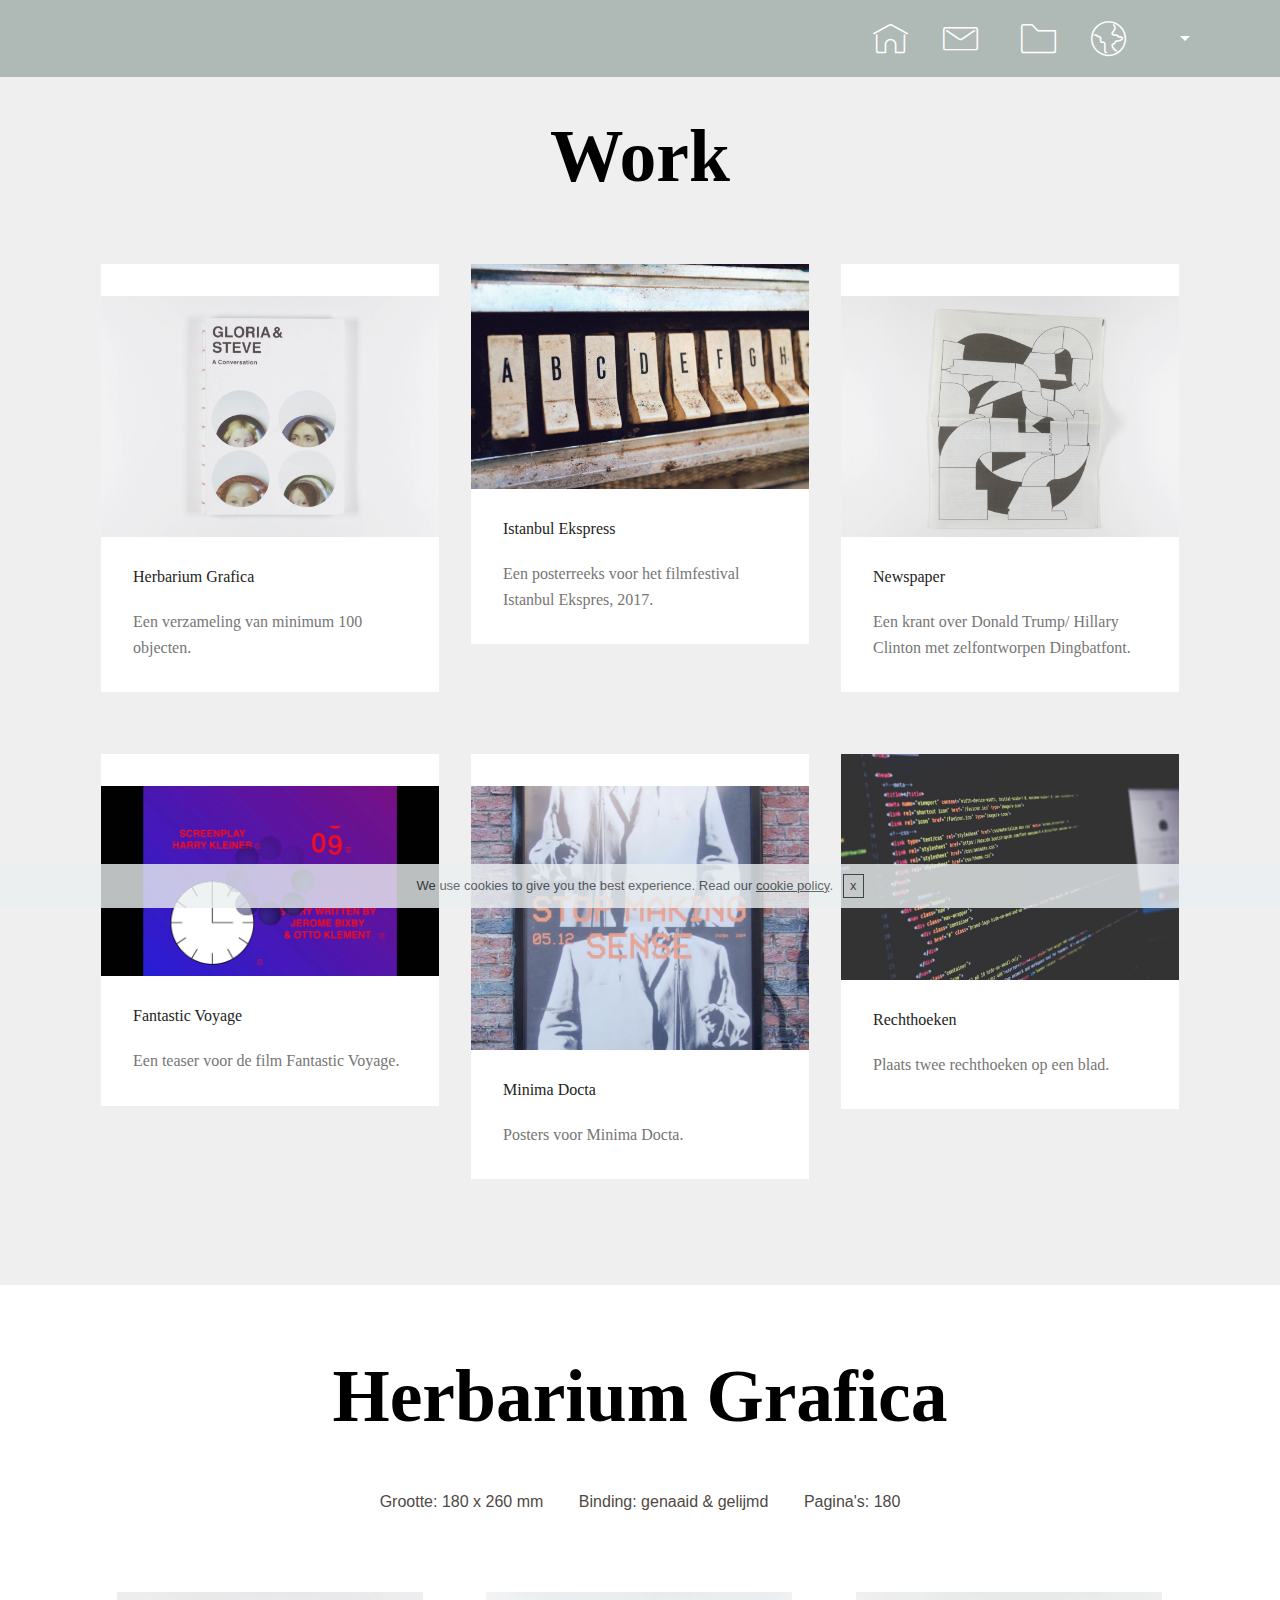
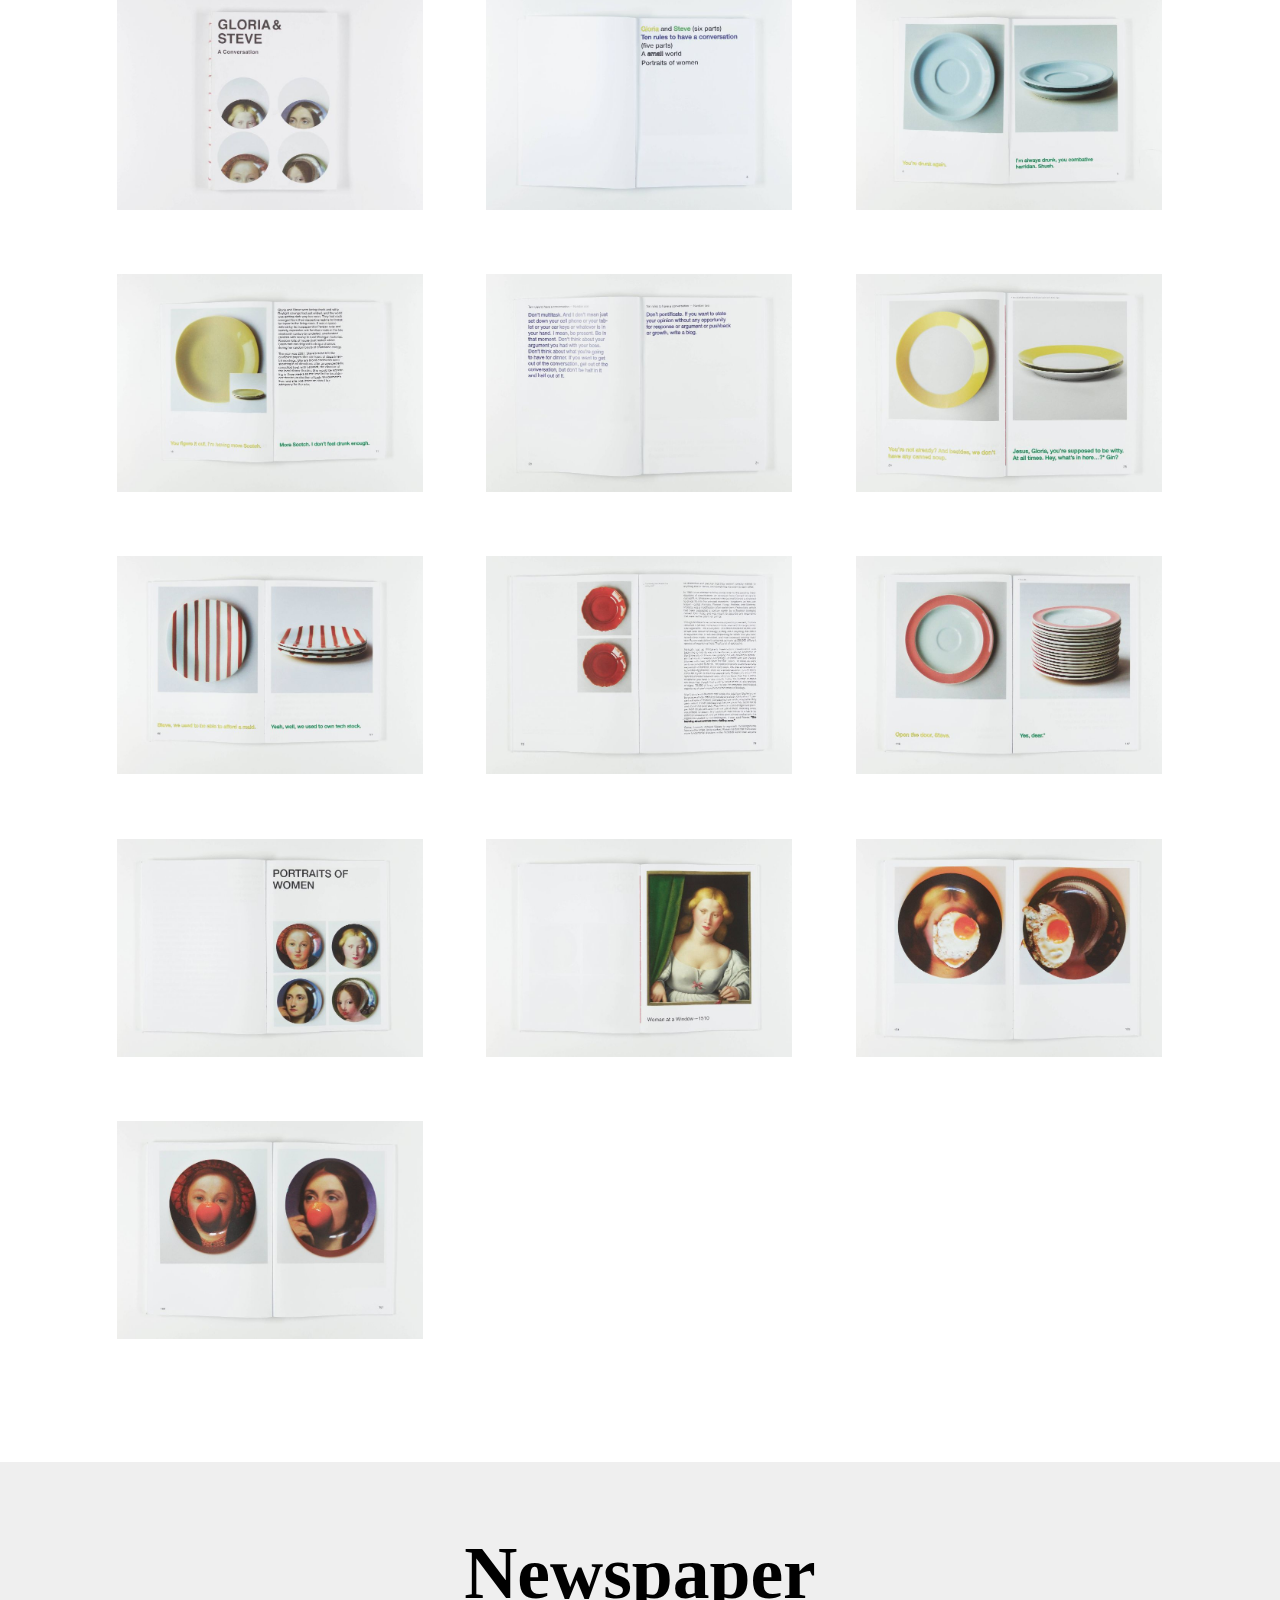
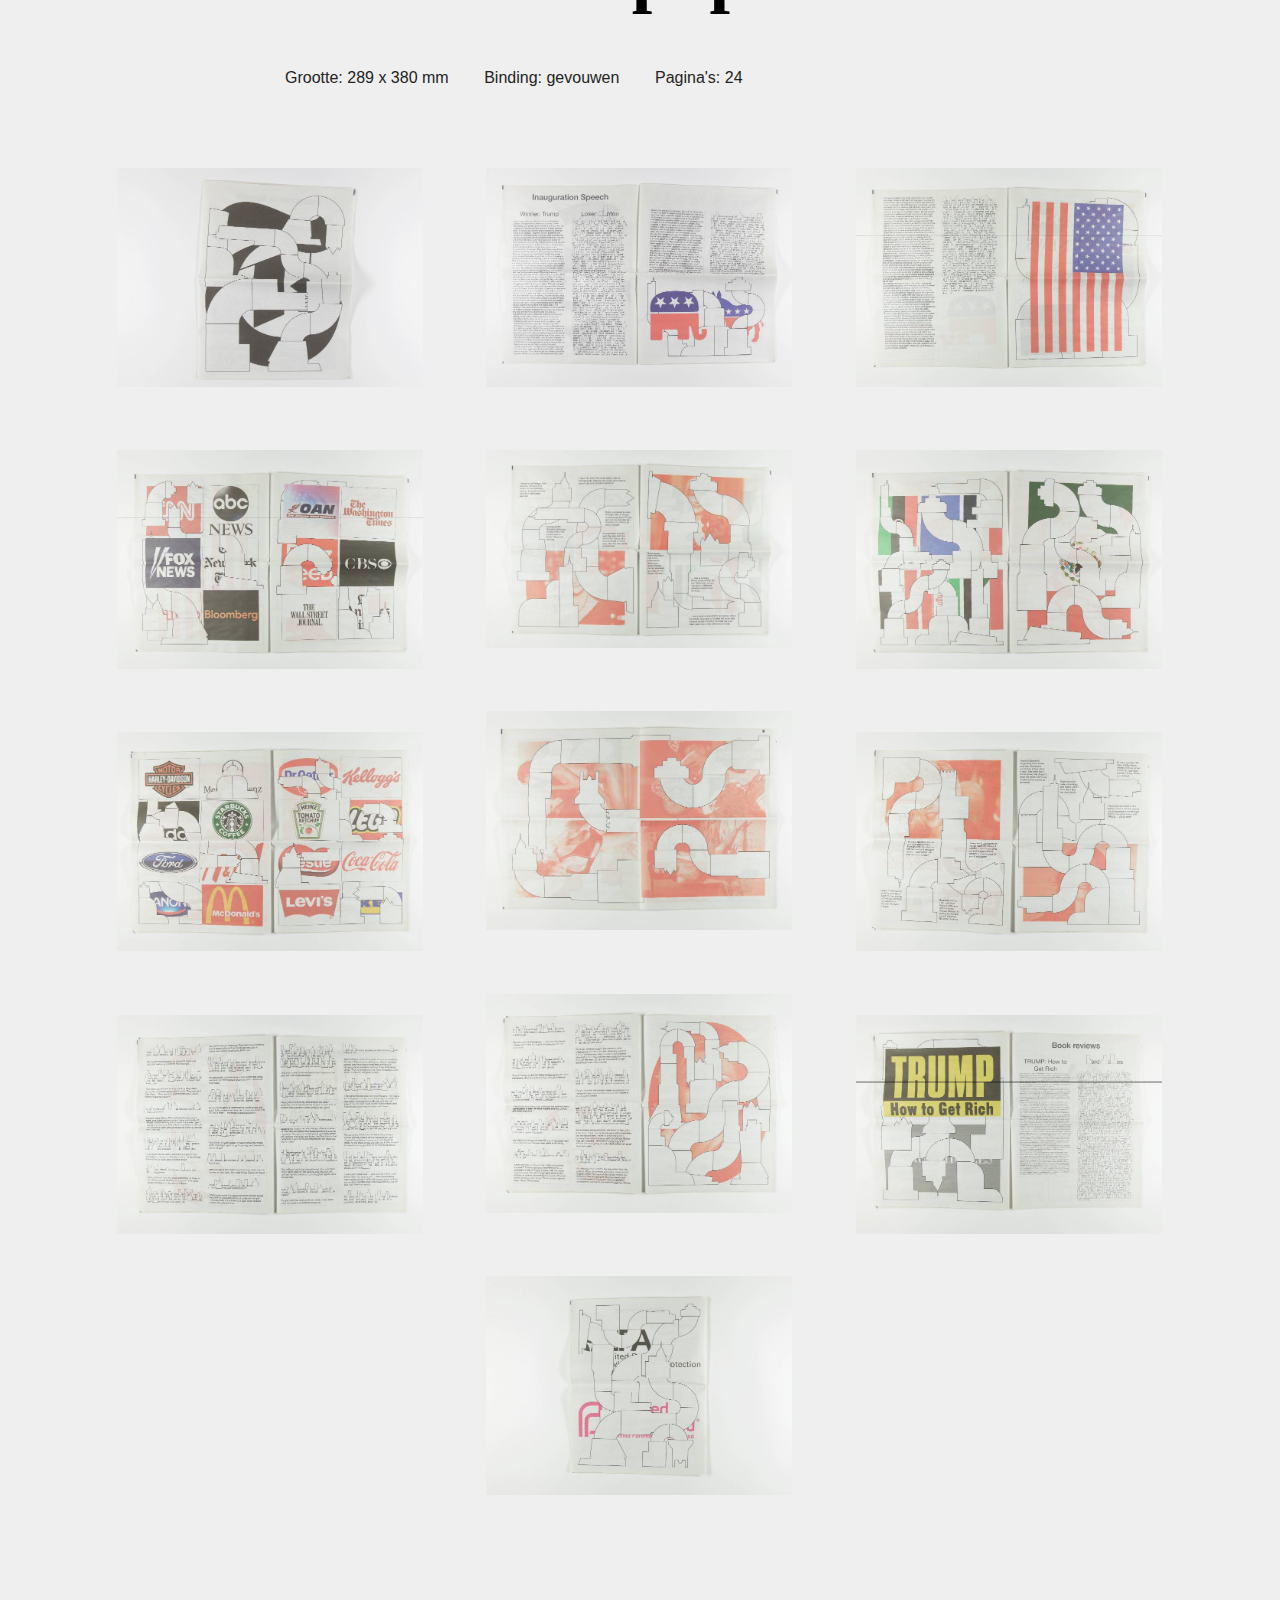
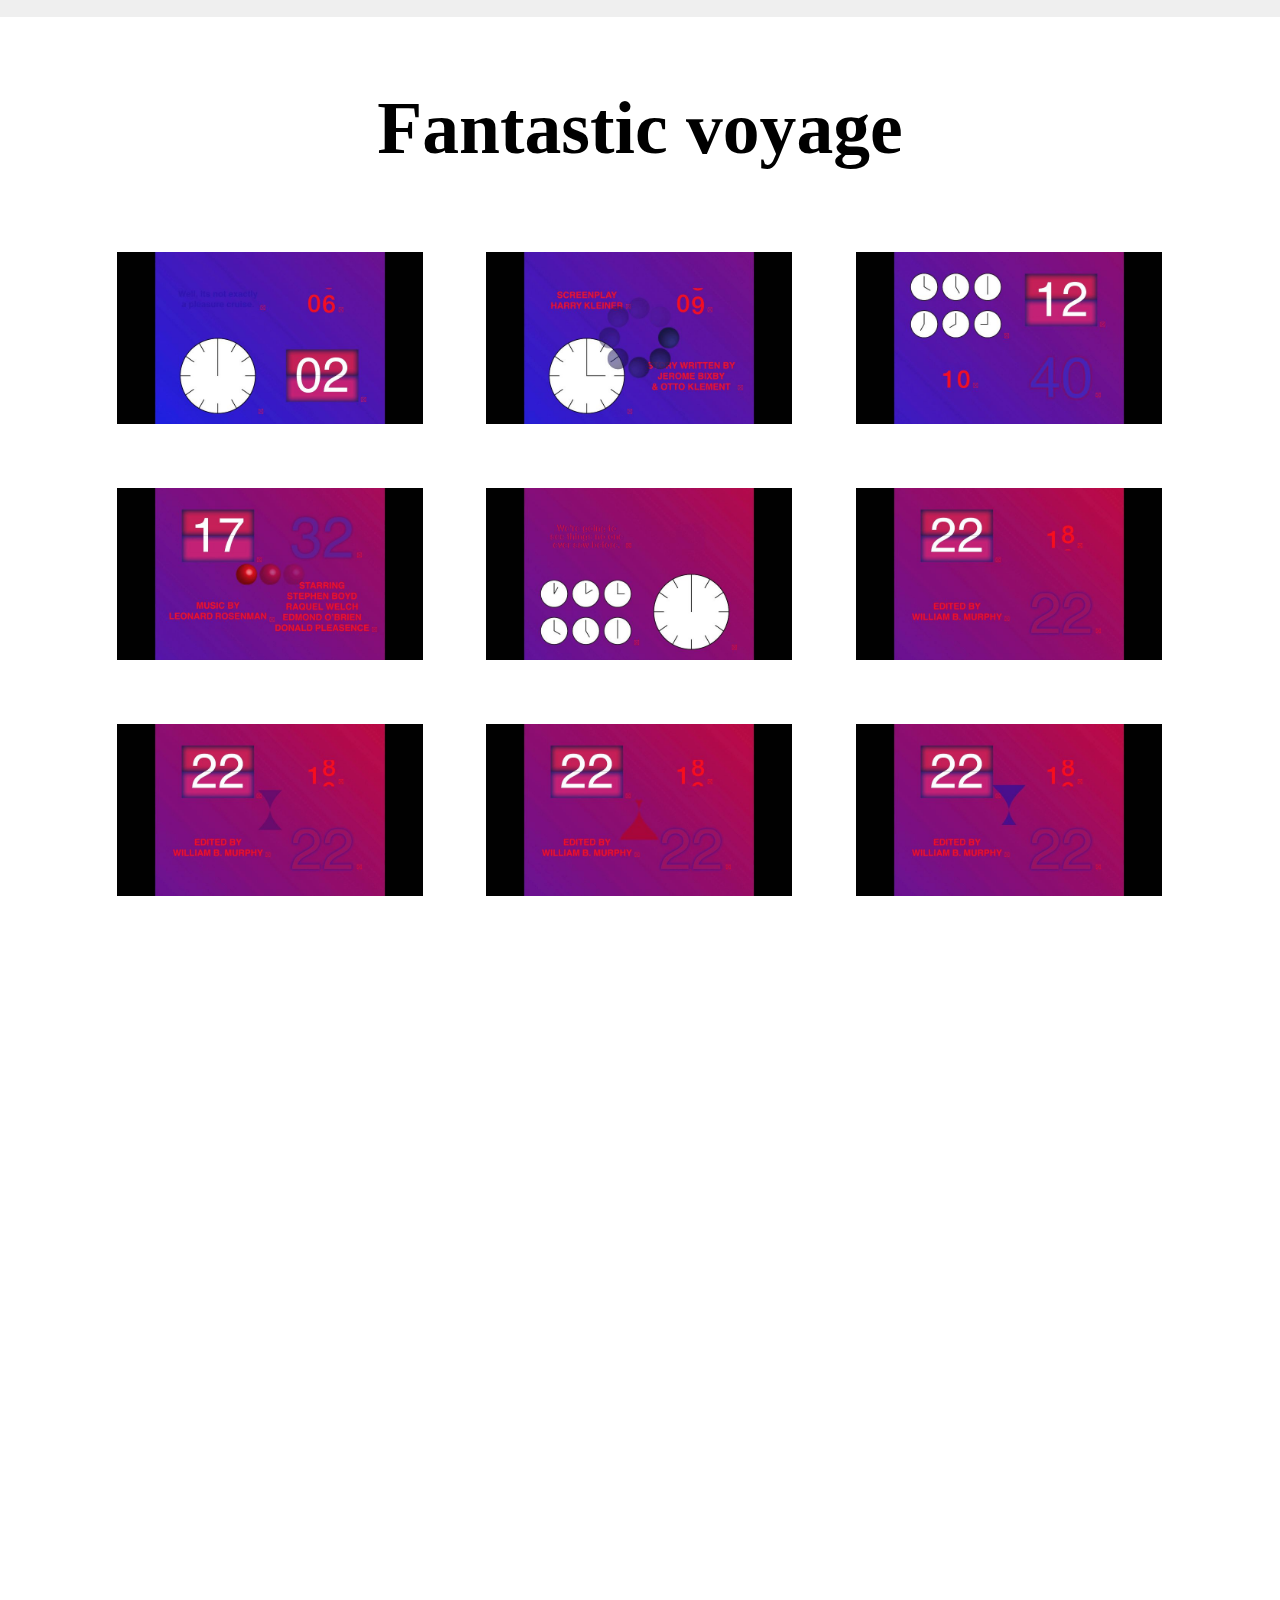
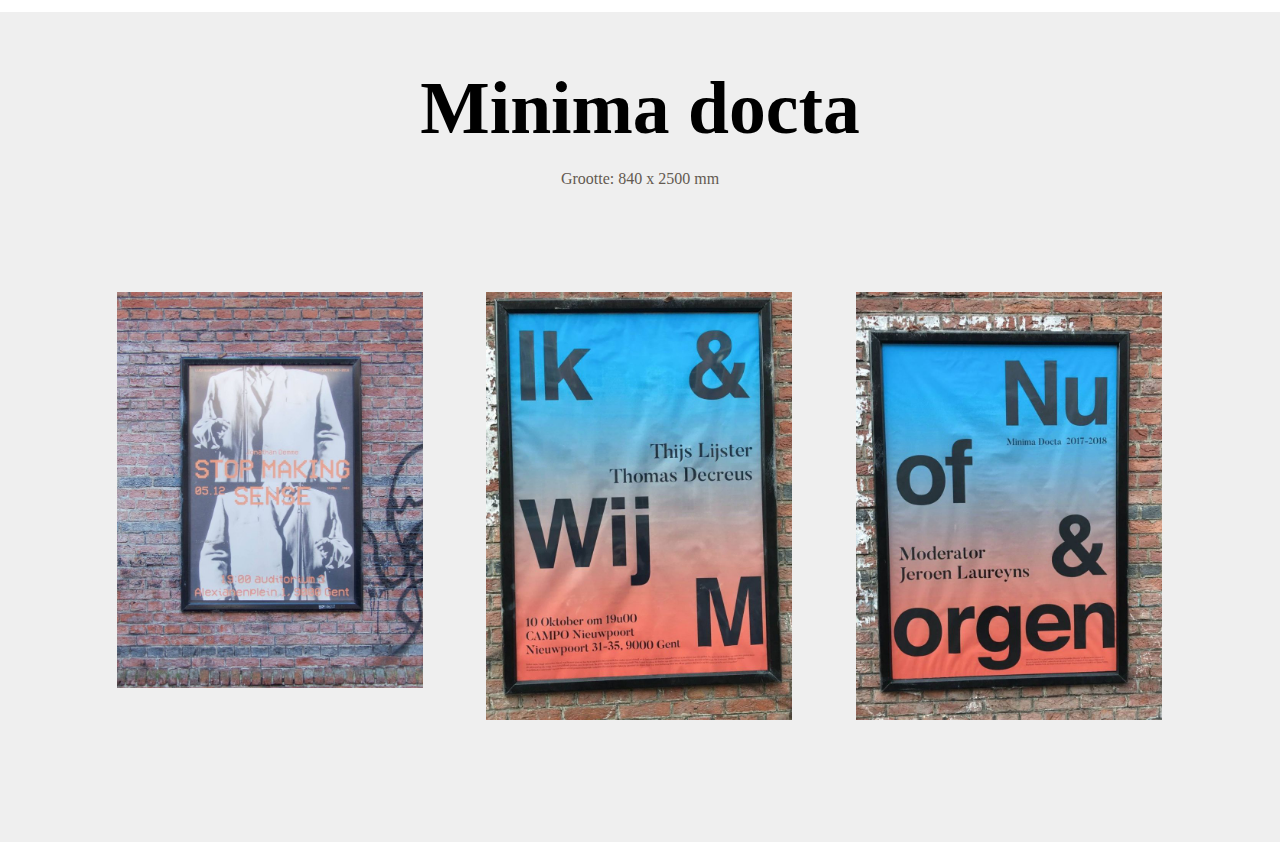
==== commit 1c6c8793: "create github pages" ====
--- a/page1.html
+++ b/page1.html
@@ -26,19 +26,20 @@
 
 <!-- Google Analytics -->
 <!-- Global site tag (gtag.js) - Google Analytics -->
-<script async src="https://www.googletagmanager.com/gtag/js?id=UA-111216783-1"></script>
+<script async src="https://www.googletagmanager.com/gtag/js?id=UA-111454787-1"></script>
 <script>
   window.dataLayer = window.dataLayer || [];
   function gtag(){dataLayer.push(arguments);}
   gtag('js', new Date());
 
-  gtag('config', 'UA-111216783-1');
+  gtag('config', 'UA-111454787-1');
 </script>
+
 
 <!-- /Google Analytics -->
 
 
-<section class="mbr-section content5 cid-qChTwNNL6X" id="content5-o" data-rv-view="1510">
+<section class="mbr-section content5 cid-qChTwNNL6X" id="content5-o" data-rv-view="40">
 
     
 
@@ -57,7 +58,7 @@
     </div>
 </section>
 
-<section class="engine"><a href="https://mobirise.co/q">bootstrap slideshow</a></section><section class="menu cid-qBHJumuTLr" once="menu" id="menu1-d" data-rv-view="1513">
+<section class="engine"><a href="https://mobirise.co">Mobirise</a></section><section class="menu cid-qBHJumuTLr" once="menu" id="menu1-d" data-rv-view="43">
 
     
 
@@ -78,18 +79,18 @@
         </div>
         <div class="collapse navbar-collapse" id="navbarSupportedContent">
             <ul class="navbar-nav nav-dropdown nav-right navbar-nav-top-padding" data-app-modern-menu="true"><li class="nav-item">
-                    <a class="nav-link link text-white display-4" href="index.html#header5-t"><span class="mbri-home mbr-iconfont mbr-iconfont-btn" style="font-size: 35px; color: rgb(255, 255, 255);"></span>
+                    <a class="nav-link link text-primary display-4" href="index.html#header5-t"><span class="mbri-home mbr-iconfont mbr-iconfont-btn" style="font-size: 35px; color: rgb(255, 255, 255);"></span>
                         </a>
                 </li>
                 <li class="nav-item">
-                    <a class="nav-link link text-white display-4" href="page2.html#form1-f"><span class="mbri-letter mbr-iconfont mbr-iconfont-btn" style="font-size: 35px; color: rgb(255, 255, 255);"></span>&nbsp;&nbsp;</a>
-                </li><li class="nav-item"><a class="nav-link link text-white display-4" href="page1.html#content5-o"><span class="mbri-folder mbr-iconfont mbr-iconfont-btn" style="font-size: 35px; color: rgb(255, 255, 255);"></span>&nbsp; &nbsp; &nbsp; &nbsp; &nbsp;</a></li></ul>
+                    <a class="nav-link link text-primary display-4" href="page2.html#form1-f"><span class="mbri-letter mbr-iconfont mbr-iconfont-btn" style="font-size: 35px; color: rgb(255, 255, 255);"></span>&nbsp;&nbsp;</a>
+                </li><li class="nav-item"><a class="nav-link link text-primary display-4" href="page1.html#content5-o"><span class="mbri-folder mbr-iconfont mbr-iconfont-btn" style="font-size: 35px; color: rgb(255, 255, 255);"></span></a></li><li class="nav-item dropdown open"><a class="nav-link link dropdown-toggle text-primary display-4" href="page1.html#content5-o" data-toggle="dropdown-submenu" aria-expanded="true"><span class="mbri-globe mbr-iconfont mbr-iconfont-btn" style="font-size: 35px; color: rgb(255, 255, 255);"></span>&nbsp; &nbsp; &nbsp; &nbsp; &nbsp;</a><div class="dropdown-menu"><a class="dropdown-item text-primary display-4" href="https://zoeverstraete.github.io/Mobisite/">English</a></div></li></ul>
             
         </div>
     </nav>
 </section>
 
-<section class="features3 cid-qChP5I4cRT" id="features3-i" data-rv-view="1515">
+<section class="features3 cid-qChP5I4cRT" id="features3-i" data-rv-view="45">
 
     
 
@@ -144,7 +145,7 @@
     </div>
 </section>
 
-<section class="features3 cid-qChPZEcnRV" id="features3-j" data-rv-view="1518">
+<section class="features3 cid-qChPZEcnRV" id="features3-j" data-rv-view="48">
 
     
 
@@ -201,7 +202,7 @@
     </div>
 </section>
 
-<section class="mbr-section content5 cid-qChQN6IVfW" id="content5-k" data-rv-view="1521">
+<section class="mbr-section content5 cid-qChQN6IVfW" id="content5-k" data-rv-view="51">
 
     
 
@@ -220,7 +221,7 @@
     </div>
 </section>
 
-<section class="mbr-gallery mbr-slider-carousel cid-qChQZZlIP7" id="gallery1-l" data-rv-view="1524">
+<section class="mbr-gallery mbr-slider-carousel cid-qChQZZlIP7" id="gallery1-l" data-rv-view="54">
 
     
 
@@ -230,7 +231,7 @@
 
 </section>
 
-<section class="mbr-section content5 cid-qChSYcaiwp" id="content5-m" data-rv-view="1579">
+<section class="mbr-section content5 cid-qChSYcaiwp" id="content5-m" data-rv-view="109">
 
     
 
@@ -249,7 +250,7 @@
     </div>
 </section>
 
-<section class="mbr-gallery mbr-slider-carousel cid-qChTbpIQ2h" id="gallery1-n" data-rv-view="1582">
+<section class="mbr-gallery mbr-slider-carousel cid-qChTbpIQ2h" id="gallery1-n" data-rv-view="112">
 
     
 
@@ -259,7 +260,7 @@
 
 </section>
 
-<section class="mbr-section content5 cid-qCi1rPEI8i" id="content5-u" data-rv-view="1637">
+<section class="mbr-section content5 cid-qCi1rPEI8i" id="content5-u" data-rv-view="167">
 
     
 
@@ -278,7 +279,7 @@
     </div>
 </section>
 
-<section class="mbr-gallery mbr-slider-carousel cid-qCmQbAOi95" id="gallery1-12" data-rv-view="1640">
+<section class="mbr-gallery mbr-slider-carousel cid-qCmQbAOi95" id="gallery1-12" data-rv-view="170">
 
     
 
@@ -288,7 +289,7 @@
 
 </section>
 
-<section class="cid-qCndVLCupg" id="video3-14" data-rv-view="1679">
+<section class="cid-qCndVLCupg" id="video3-14" data-rv-view="209">
 
     
     
@@ -299,7 +300,7 @@
     </figure>
 </section>
 
-<section class="mbr-section content5 cid-qCi2pawIYY" id="content5-10" data-rv-view="1681">
+<section class="mbr-section content5 cid-qCi2pawIYY" id="content5-10" data-rv-view="211">
 
     
 
@@ -318,7 +319,7 @@
     </div>
 </section>
 
-<section class="mbr-gallery mbr-slider-carousel cid-qCib4PGr8W" id="gallery1-11" data-rv-view="1684">
+<section class="mbr-gallery mbr-slider-carousel cid-qCib4PGr8W" id="gallery1-11" data-rv-view="214">
 
     
 
--- a/assets/mobirise/css/mbr-additional.css
+++ b/assets/mobirise/css/mbr-additional.css
@@ -125,7 +125,7 @@
   border-radius: 3px;
 }
 .bg-primary {
-  background-color: #1a5eea !important;
+  background-color: #ffffff !important;
 }
 .bg-success {
   background-color: #1a5eea !important;
@@ -141,8 +141,8 @@
 }
 .btn-primary,
 .btn-primary:active {
-  background-color: #1a5eea;
-  border-color: #1a5eea;
+  background-color: #ffffff;
+  border-color: #ffffff;
   color: #ffffff;
 }
 .btn-primary:hover,
@@ -150,14 +150,14 @@
 .btn-primary.focus,
 .btn-primary.active {
   color: #ffffff;
-  background-color: #0f41a8;
-  border-color: #0f41a8;
+  background-color: #d4d4d4;
+  border-color: #d4d4d4;
 }
 .btn-primary.disabled,
 .btn-primary:disabled {
   color: #ffffff !important;
-  background-color: #0f41a8 !important;
-  border-color: #0f41a8 !important;
+  background-color: #d4d4d4 !important;
+  border-color: #d4d4d4 !important;
 }
 .btn-secondary,
 .btn-secondary:active {
@@ -305,22 +305,22 @@
 .btn-primary-outline,
 .btn-primary-outline:active {
   background: none;
-  border-color: #0d3891;
-  color: #0d3891;
+  border-color: #ffffff;
+  color: #ffffff;
 }
 .btn-primary-outline:hover,
 .btn-primary-outline:focus,
 .btn-primary-outline.focus,
 .btn-primary-outline.active {
   color: #ffffff;
-  background-color: #1a5eea;
-  border-color: #1a5eea;
+  background-color: #ffffff;
+  border-color: #ffffff;
 }
 .btn-primary-outline.disabled,
 .btn-primary-outline:disabled {
   color: #ffffff !important;
-  background-color: #1a5eea !important;
-  border-color: #1a5eea !important;
+  background-color: #ffffff !important;
+  border-color: #ffffff !important;
 }
 .btn-secondary-outline,
 .btn-secondary-outline:active {
@@ -457,7 +457,7 @@
   border-color: #ffffff;
 }
 .text-primary {
-  color: #1a5eea !important;
+  color: #ffffff !important;
 }
 .text-secondary {
   color: #ff3366 !important;
@@ -482,7 +482,7 @@
 }
 a.text-primary:hover,
 a.text-primary:focus {
-  color: #0d3891 !important;
+  color: #cccccc !important;
 }
 a.text-secondary:hover,
 a.text-secondary:focus {
@@ -525,9 +525,9 @@
   background-color: #b1a374;
 }
 .mbr-gallery-filter li.active .btn {
-  background-color: #1a5eea;
-  border-color: #1a5eea;
-  color: #ffffff;
+  background-color: #ffffff;
+  border-color: #ffffff;
+  color: #8c8c8c;
 }
 .mbr-gallery-filter li.active .btn:focus {
   box-shadow: none;
@@ -540,11 +540,11 @@
 }
 a,
 a:hover {
-  color: #1a5eea;
+  color: #ffffff;
 }
 .mbr-plan-header.bg-primary .mbr-plan-subtitle,
 .mbr-plan-header.bg-primary .mbr-plan-price-desc {
-  color: #d5e1fb;
+  color: #ffffff;
 }
 .mbr-plan-header.bg-success .mbr-plan-subtitle,
 .mbr-plan-header.bg-success .mbr-plan-price-desc {
@@ -636,7 +636,7 @@
   padding: 10px 0 10px 20px;
   font-size: 1.09rem;
   position: relative;
-  border-color: #1a5eea;
+  border-color: #ffffff;
   border-width: 3px;
 }
 ul,
@@ -685,7 +685,7 @@
   text-align: center;
   position: relative;
   border: 2px solid #c0a375;
-  border-color: #1a5eea;
+  border-color: #ffffff;
   color: #232323;
   cursor: pointer;
 }
@@ -696,7 +696,7 @@
 }
 .btn-social:hover {
   color: #fff;
-  background: #1a5eea;
+  background: #ffffff;
 }
 .btn-social + .btn {
   margin-left: .1rem;
@@ -704,11 +704,11 @@
 /* Footer */
 .mbr-footer-content li::before,
 .mbr-footer .mbr-contacts li::before {
-  background: #1a5eea;
+  background: #ffffff;
 }
 .mbr-footer-content li a:hover,
 .mbr-footer .mbr-contacts li a:hover {
-  color: #1a5eea;
+  color: #ffffff;
 }
 /* Headers*/
 .offset-1 {
@@ -1672,12 +1672,12 @@
 }
 .cid-qBHJumuTLr .navbar {
   padding: .5rem 0;
-  background: #b9c3bf;
+  background: #afb9b6;
   transition: none;
   min-height: 77px;
 }
 .cid-qBHJumuTLr .navbar-dropdown.bg-color.transparent.opened {
-  background: #b9c3bf;
+  background: #afb9b6;
 }
 .cid-qBHJumuTLr a {
   font-style: normal;
@@ -1761,7 +1761,7 @@
   padding-bottom: 0;
 }
 .cid-qBHJumuTLr .dropdown .dropdown-menu {
-  background: #b9c3bf;
+  background: #afb9b6;
   display: none;
   position: absolute;
   min-width: 5rem;
@@ -2381,12 +2381,12 @@
 }
 .cid-qBHJumuTLr .navbar {
   padding: .5rem 0;
-  background: #b9c3bf;
+  background: #afb9b6;
   transition: none;
   min-height: 77px;
 }
 .cid-qBHJumuTLr .navbar-dropdown.bg-color.transparent.opened {
-  background: #b9c3bf;
+  background: #afb9b6;
 }
 .cid-qBHJumuTLr a {
   font-style: normal;
@@ -2470,7 +2470,7 @@
   padding-bottom: 0;
 }
 .cid-qBHJumuTLr .dropdown .dropdown-menu {
-  background: #b9c3bf;
+  background: #afb9b6;
   display: none;
   position: absolute;
   min-width: 5rem;
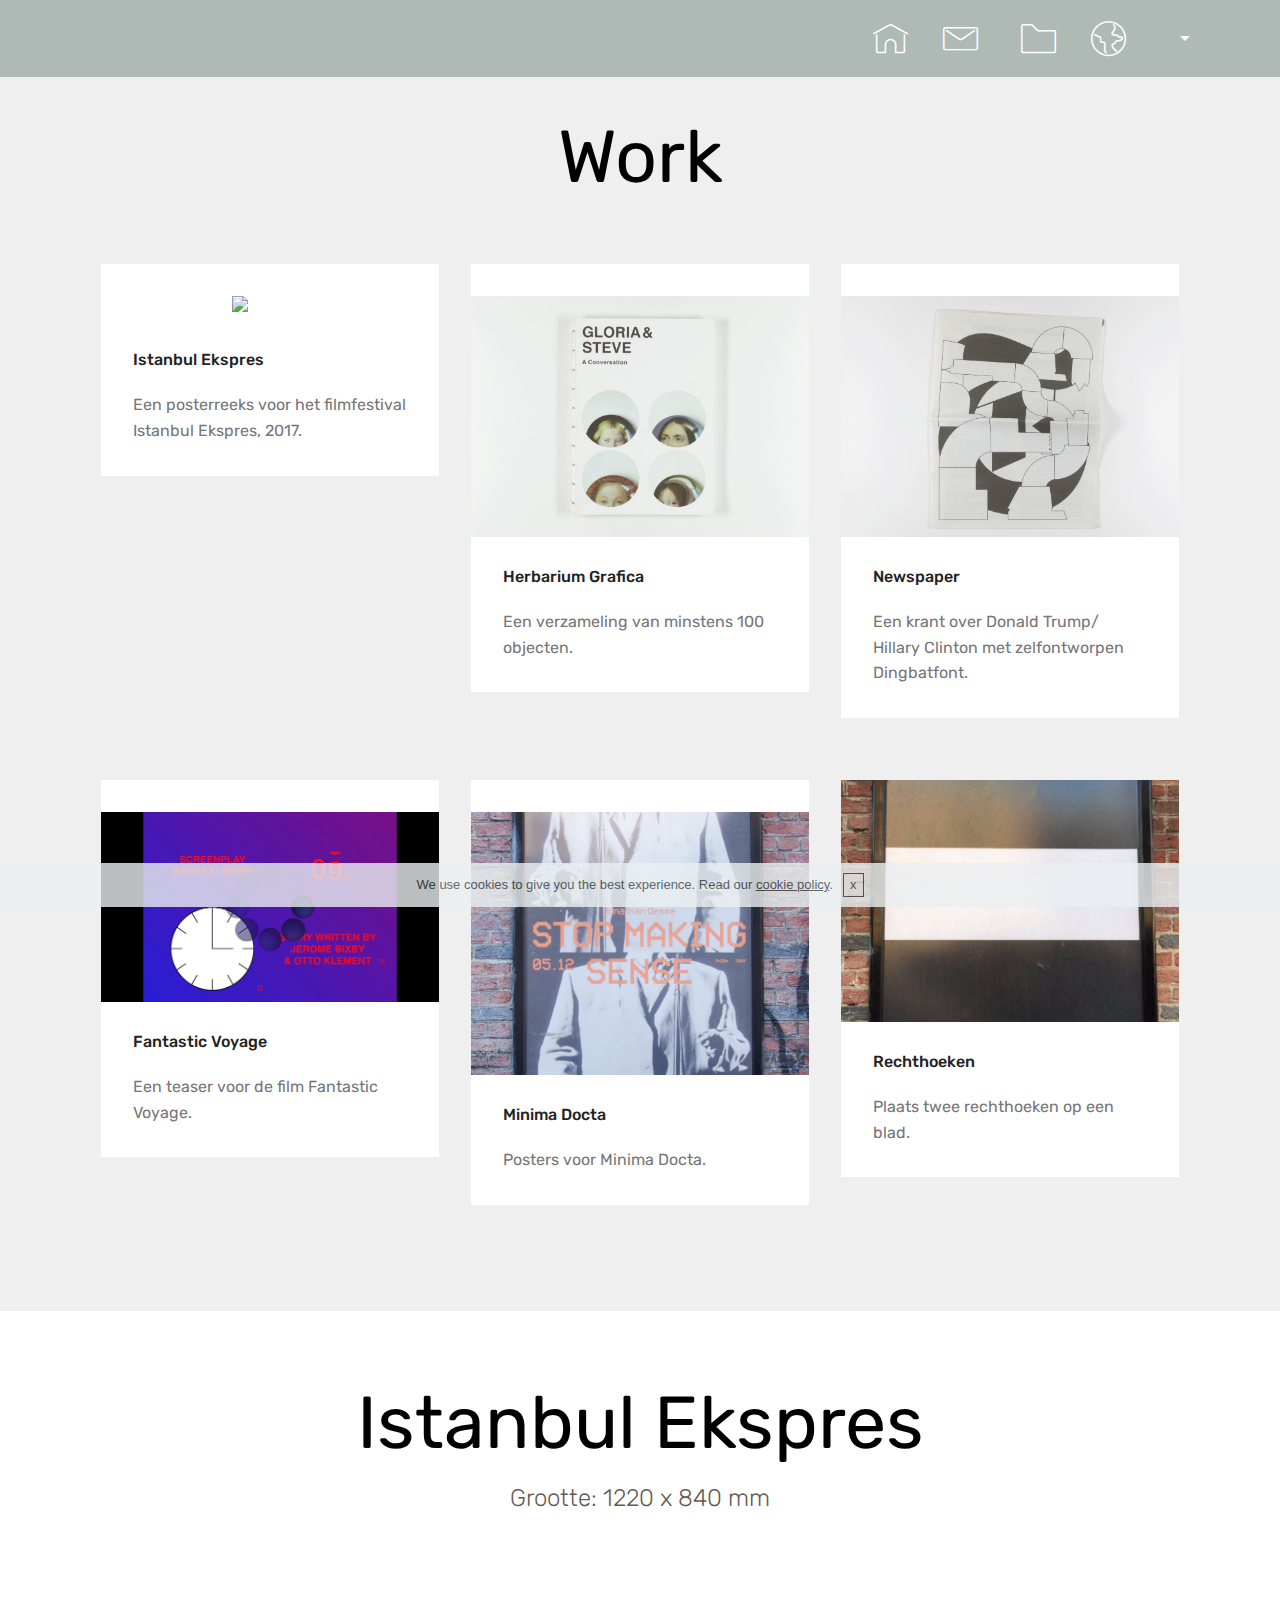
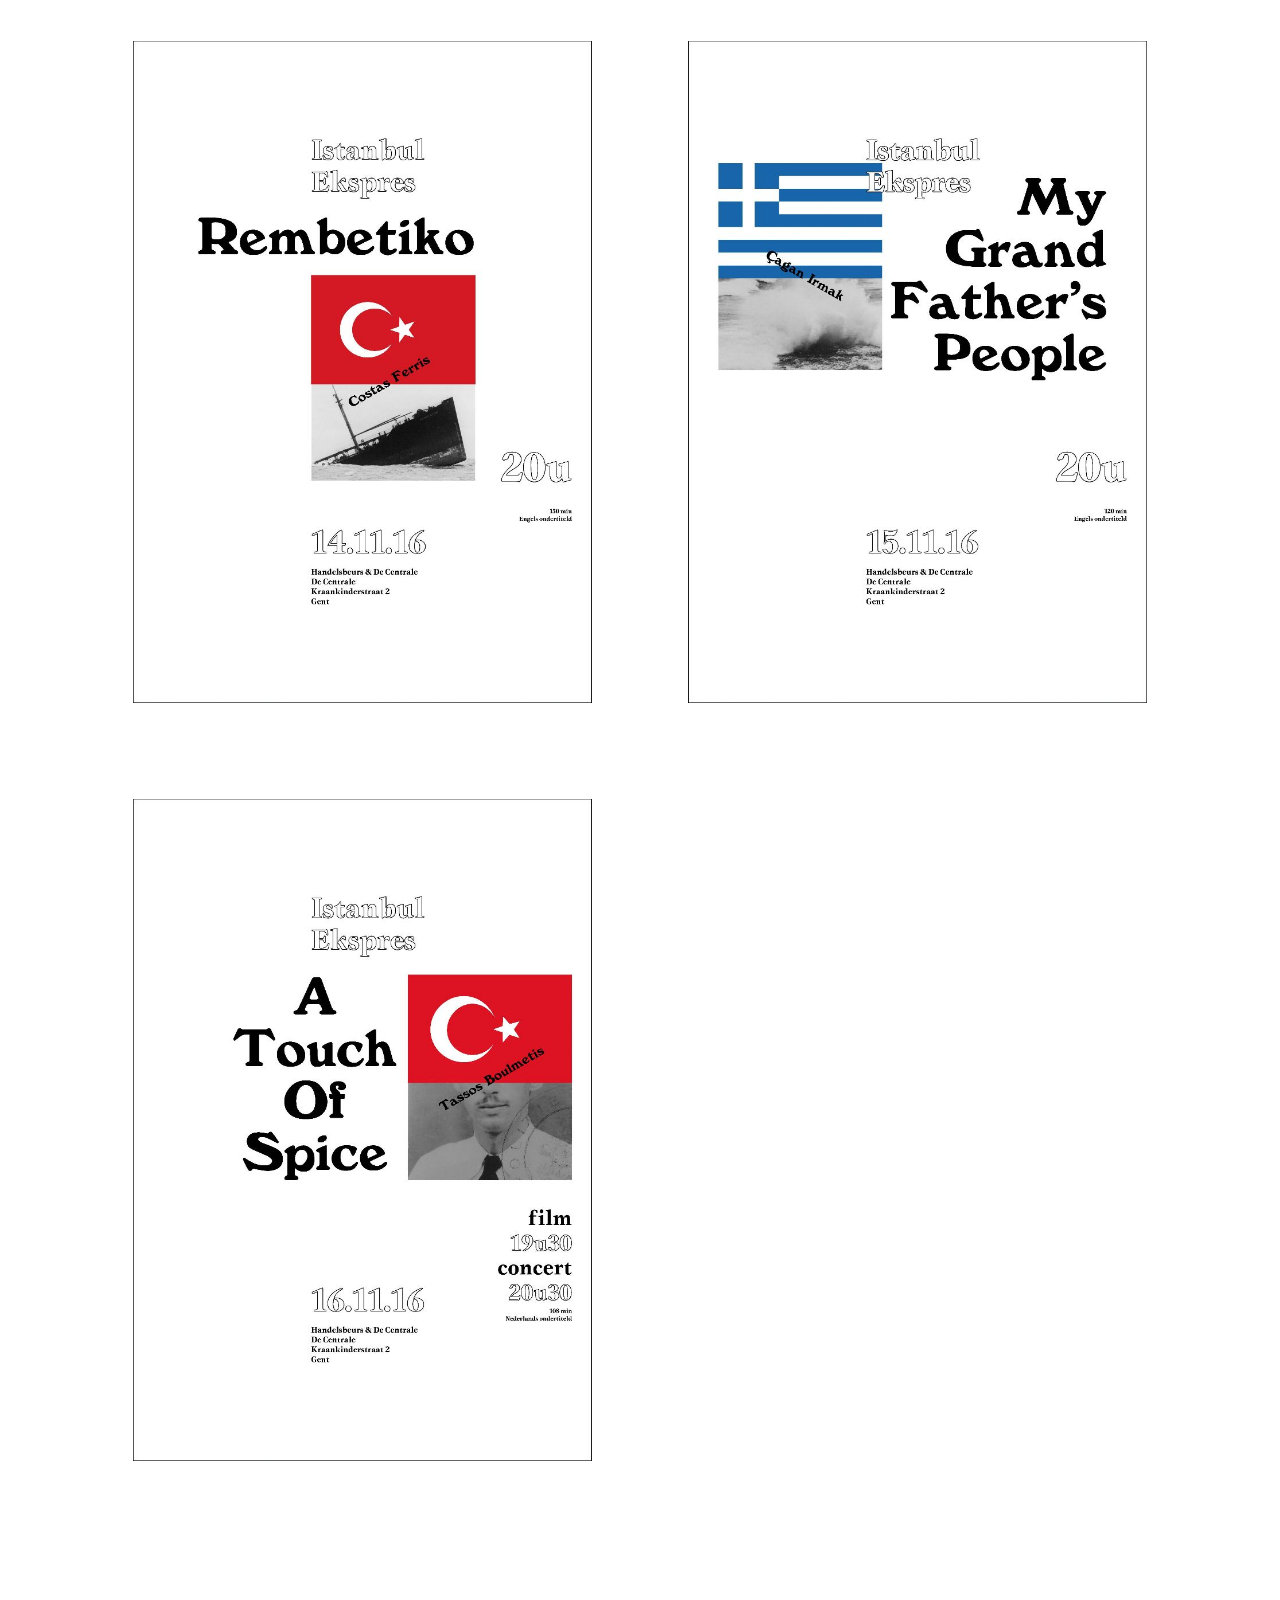
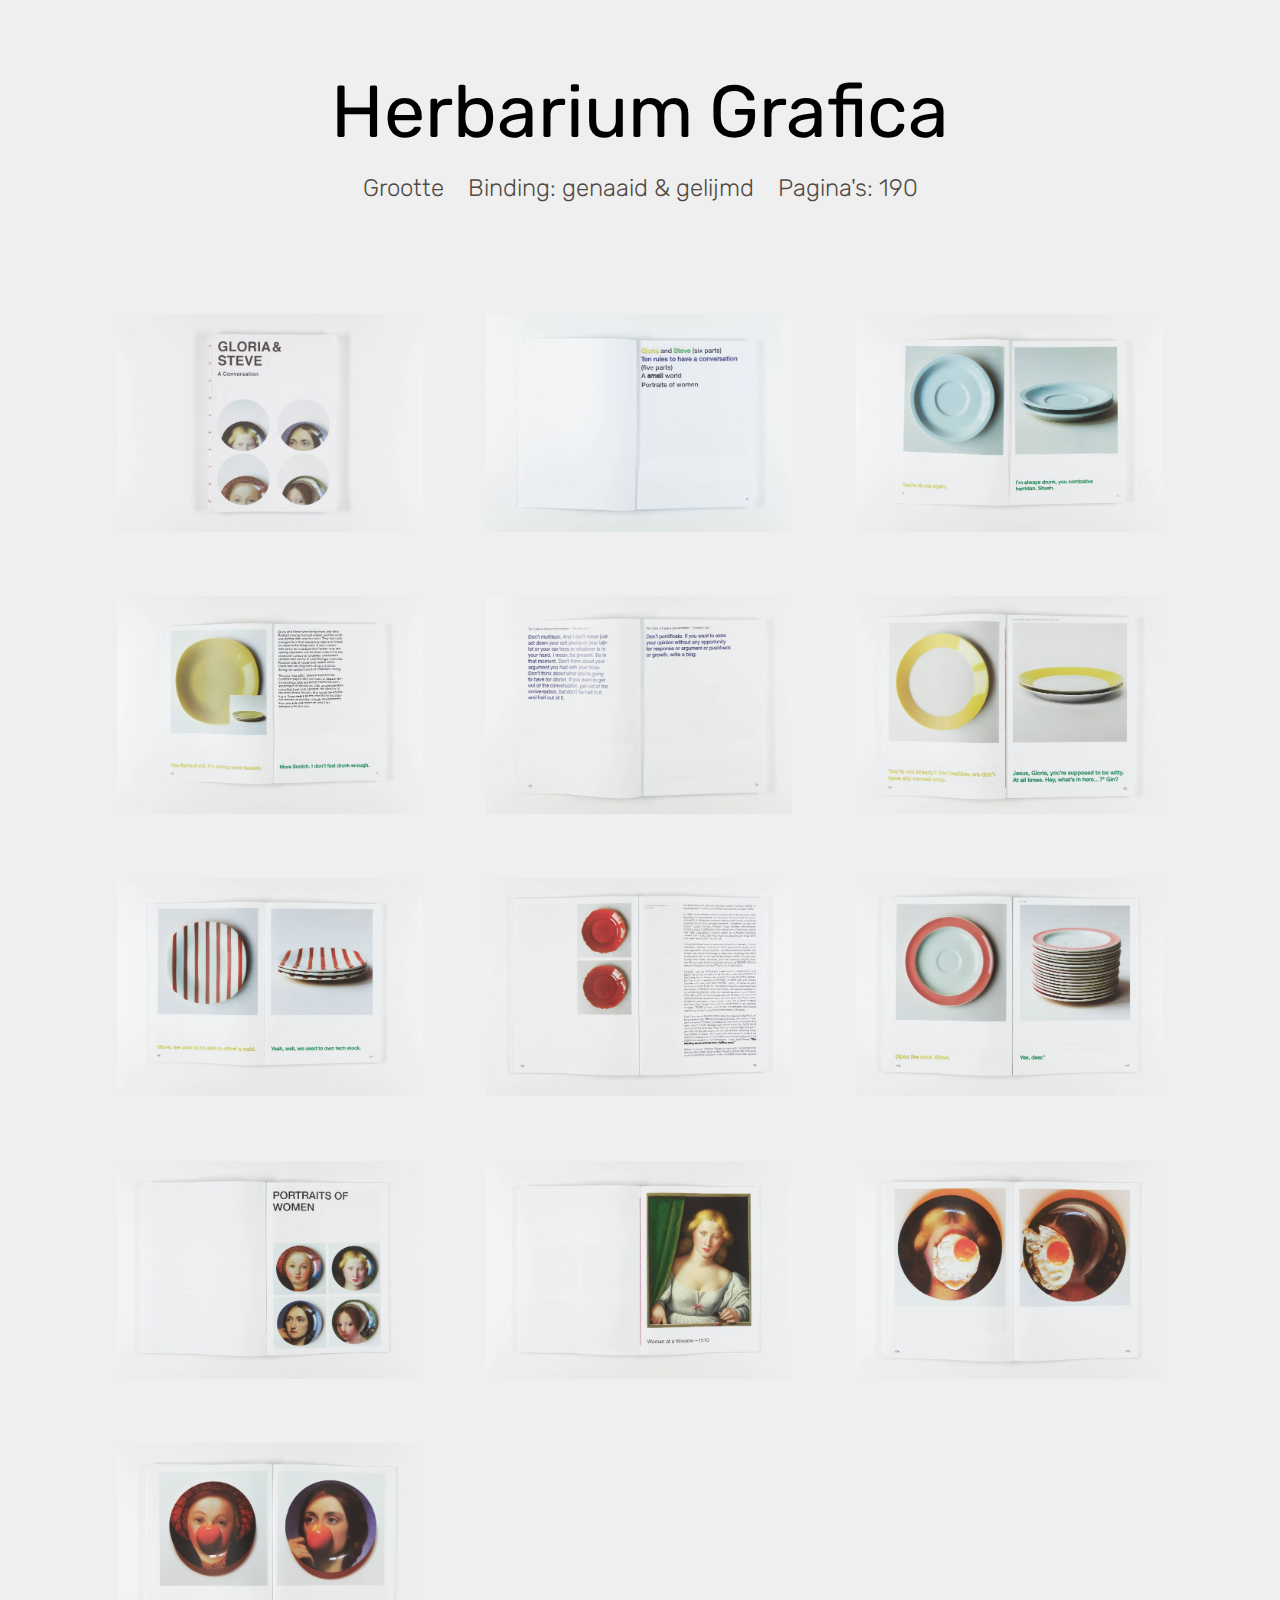
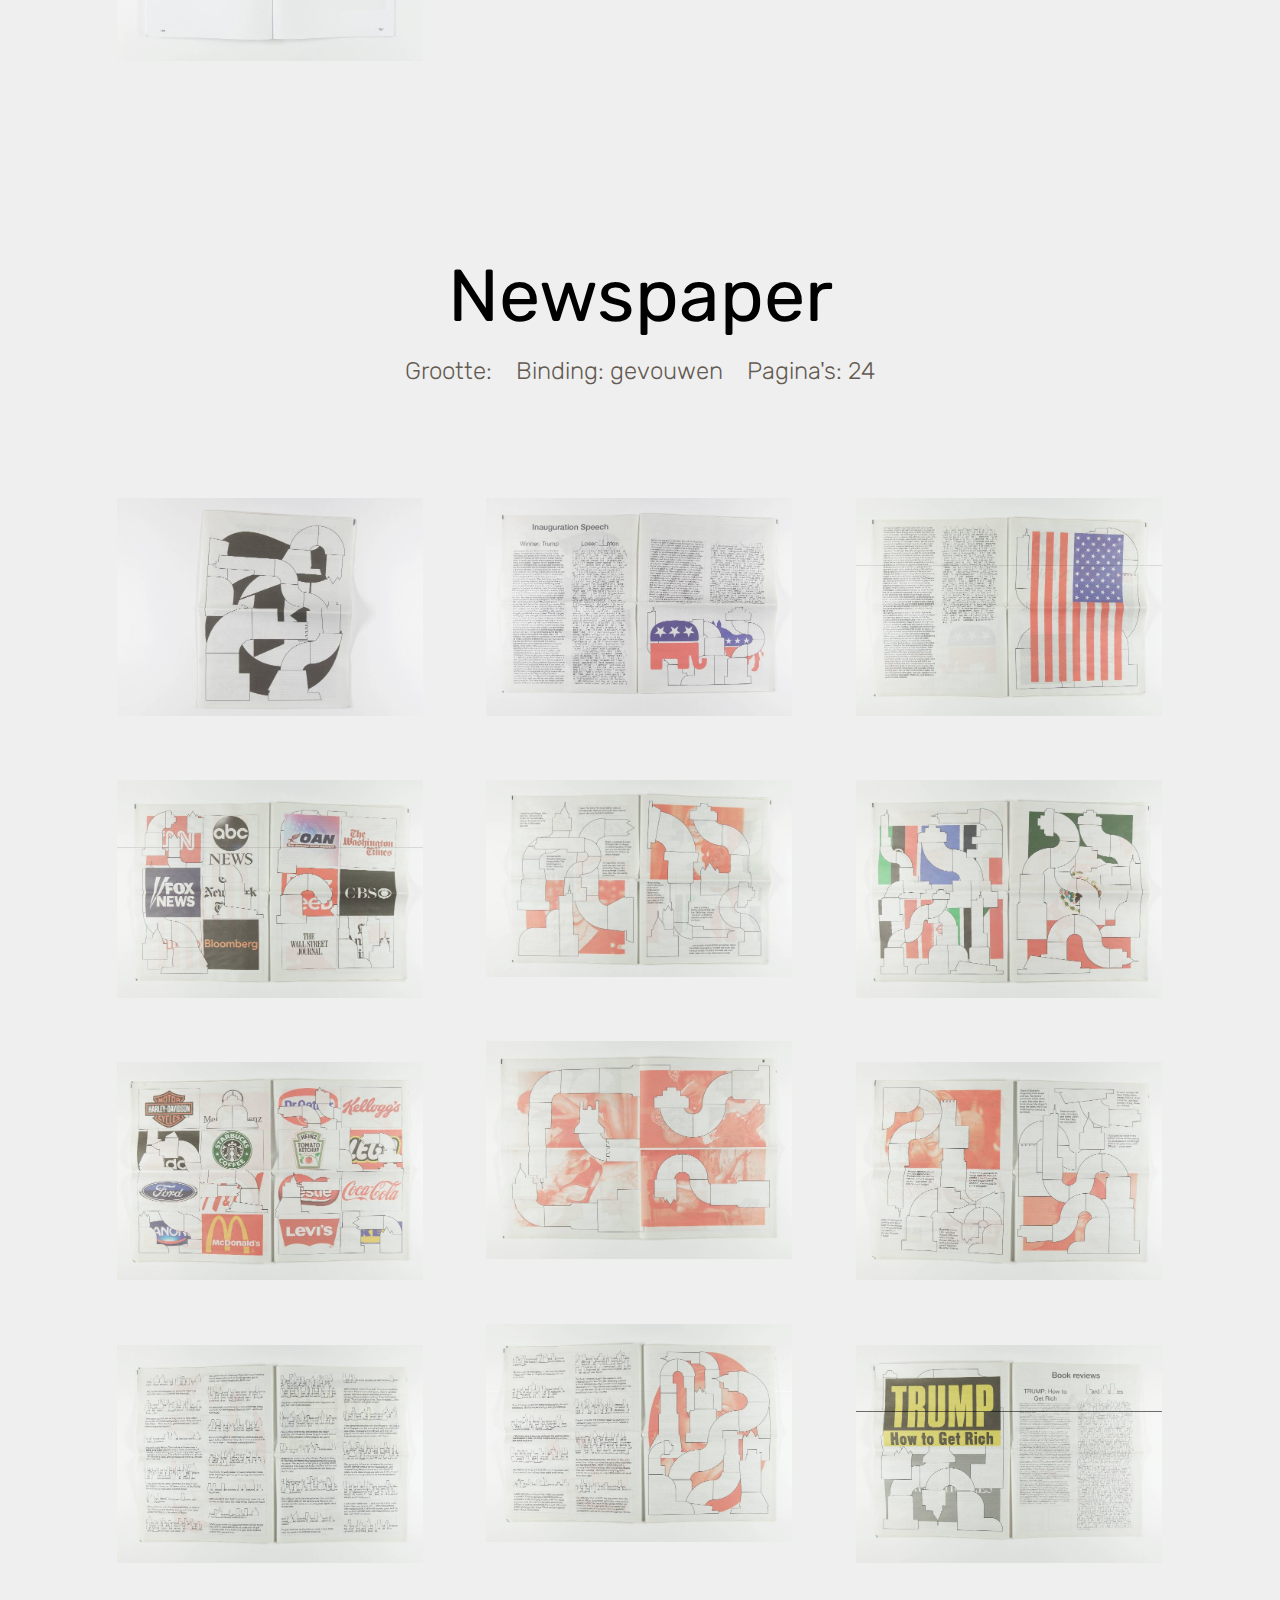
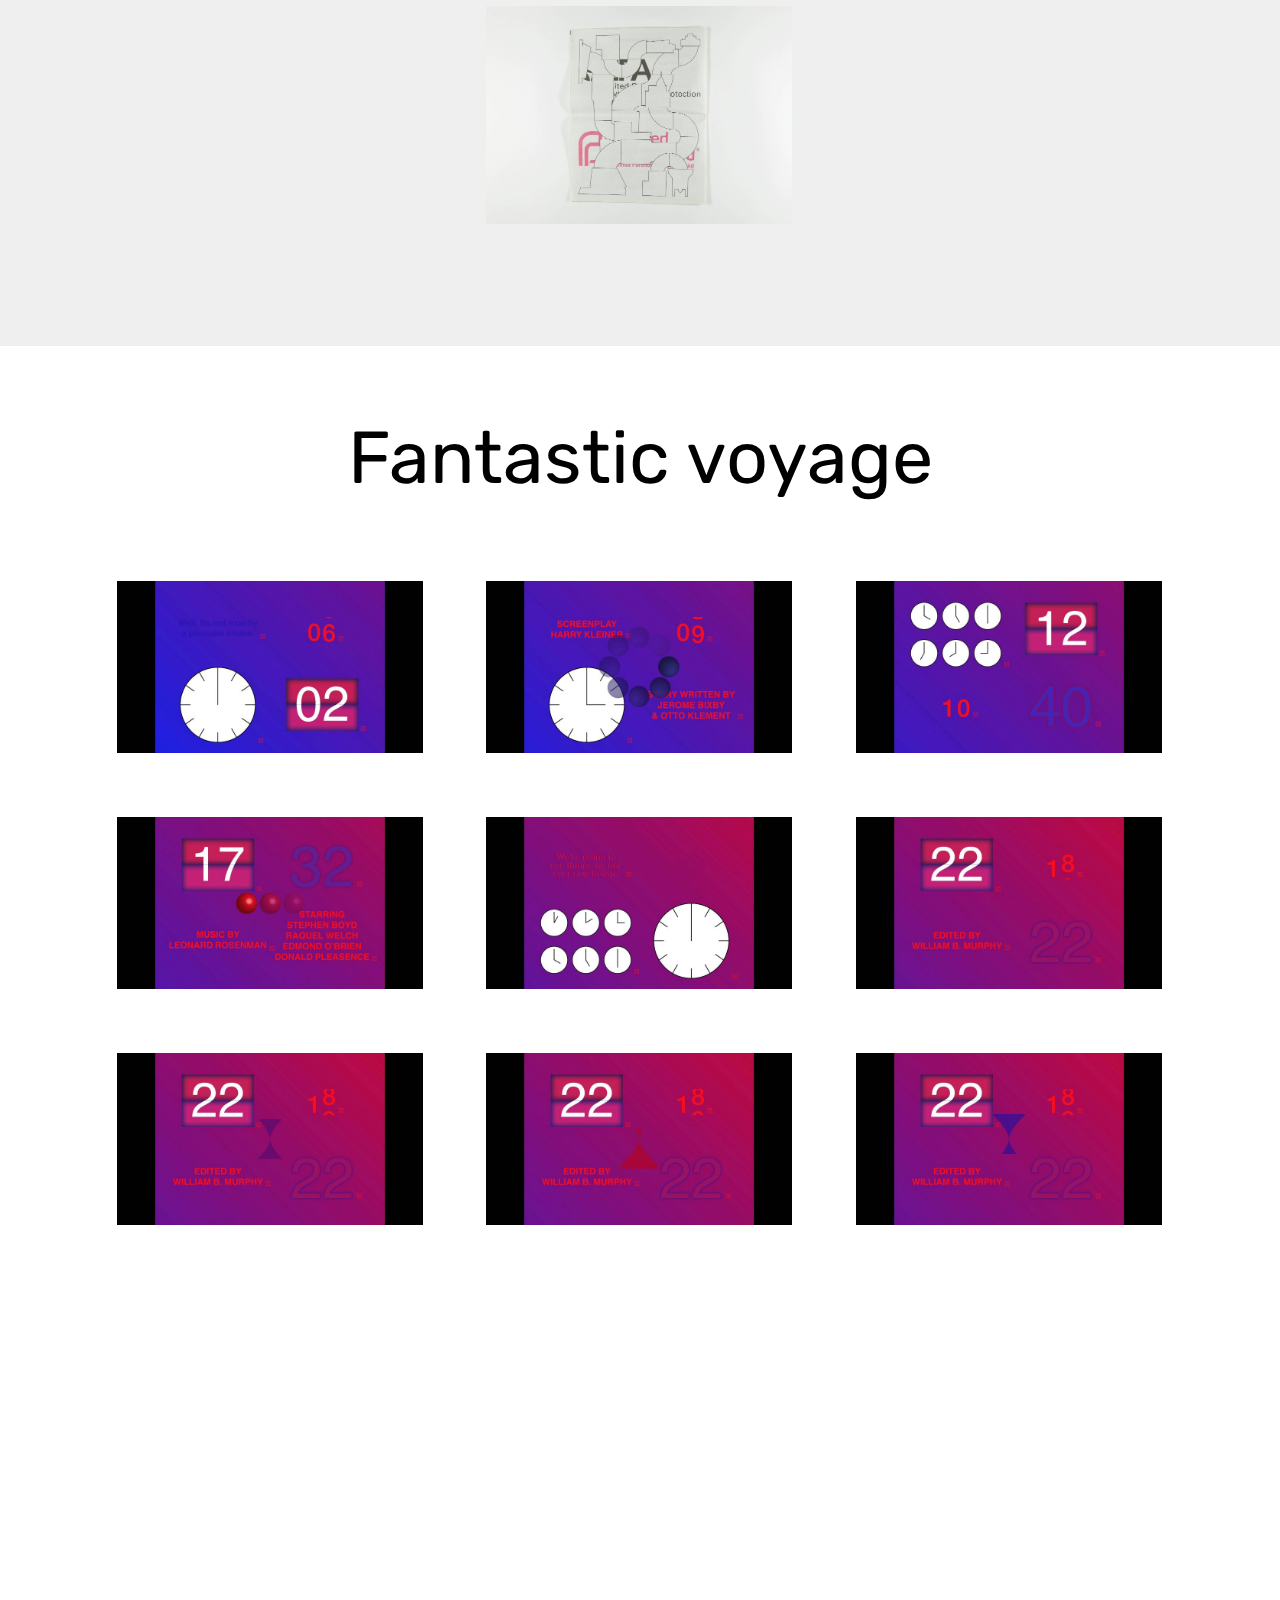
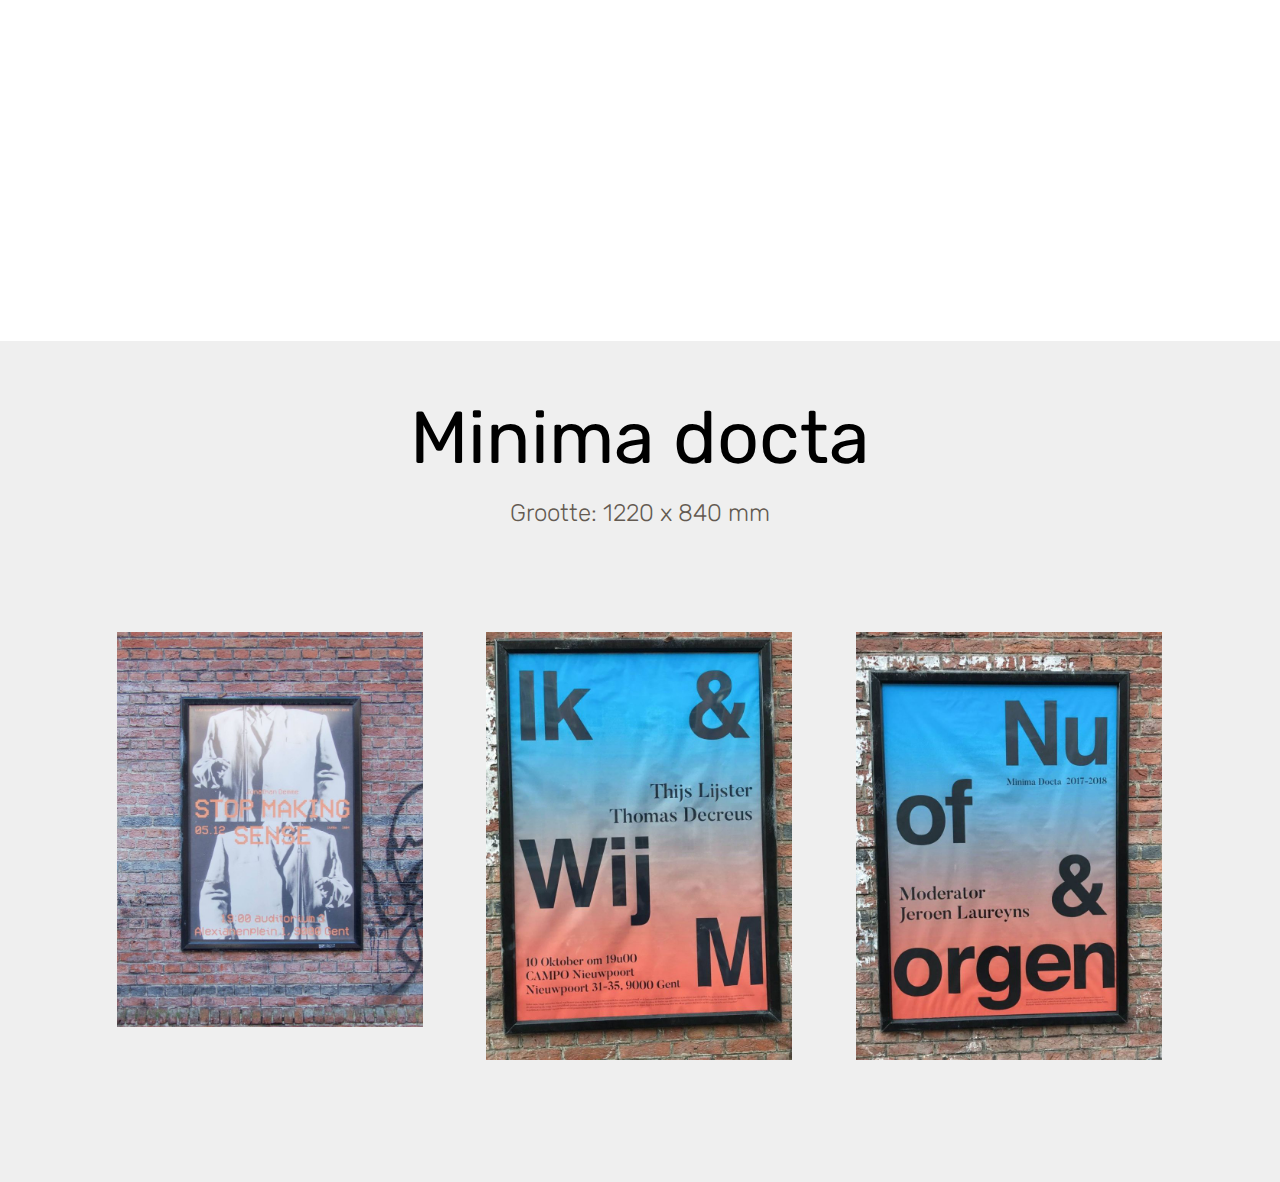
==== commit 26ef5252: "create github pages" ====
--- a/page1.html
+++ b/page1.html
@@ -39,26 +39,7 @@
 <!-- /Google Analytics -->
 
 
-<section class="mbr-section content5 cid-qChTwNNL6X" id="content5-o" data-rv-view="40">
-
-    
-
-    
-
-    <div class="container">
-        <div class="media-container-row">
-            <div class="title col-12 col-md-8">
-                <h2 class="align-center mbr-bold mbr-white pb-3 mbr-fonts-style display-1">
-                    Work</h2>
-                
-                
-                
-            </div>
-        </div>
-    </div>
-</section>
-
-<section class="engine"><a href="https://mobirise.co">Mobirise</a></section><section class="menu cid-qBHJumuTLr" once="menu" id="menu1-d" data-rv-view="43">
+<section class="menu cid-qBHJumuTLr" once="menu" id="menu1-d" data-rv-view="1610">
 
     
 
@@ -90,37 +71,55 @@
     </nav>
 </section>
 
-<section class="features3 cid-qChP5I4cRT" id="features3-i" data-rv-view="45">
-
-    
-
-    
-    <div class="container">
-        <div class="media-container-row">
-            <div class="card p-3 col-12 col-md-6 col-lg-4">
-                <div class="card-wrapper">
-                    <div class="card-img">
-                        <a href="page1.html#content5-k"><img src="assets/images/mg-781-2300x1643.jpg" alt="Mobirise" title="" media-simple="true"></a>
-                    </div>
-                    <div class="card-box">
-                        <h4 class="card-title mbr-fonts-style display-7">
-                            Herbarium Grafica</h4>
+<section class="engine"><a href="https://mobirise.co/o">bootstrap buttons</a></section><section class="mbr-section content5 cid-qChTwNNL6X" id="content5-o" data-rv-view="1607">
+
+    
+
+    
+
+    <div class="container">
+        <div class="media-container-row">
+            <div class="title col-12 col-md-8">
+                <h2 class="align-center mbr-bold mbr-white pb-3 mbr-fonts-style display-1"><span style="font-weight: normal;">
+                    Work</span></h2>
+                
+                
+                
+            </div>
+        </div>
+    </div>
+</section>
+
+<section class="features3 cid-qChP5I4cRT" id="features3-i" data-rv-view="1612">
+
+    
+
+    
+    <div class="container">
+        <div class="media-container-row">
+            <div class="card p-3 col-12 col-md-6 col-lg-4">
+                <div class="card-wrapper">
+                    <div class="card-img">
+                        <a href="page1.html#content5-17"><img src="assets/images/kleine-afbeelding-10095x7041.jpg" alt="Mobirise" title="" media-simple="true"></a>
+                    </div>
+                    <div class="card-box">
+                        <h4 class="card-title mbr-fonts-style display-7">
+                            Istanbul Ekspres</h4>
+                        <p class="mbr-text mbr-fonts-style display-7">Een posterreeks voor het filmfestival Istanbul Ekspres, 2017.</p>
+                    </div>
+                    
+                </div>
+            </div>
+
+            <div class="card p-3 col-12 col-md-6 col-lg-4">
+                <div class="card-wrapper">
+                    <div class="card-img">
+                        <a href="page1.html#content5-k"><img src="assets/images/thumb-mg-0781-1024-1049x749.jpg" alt="Mobirise" title="" media-simple="true"></a>
+                    </div>
+                    <div class="card-box">
+                        <h4 class="card-title mbr-fonts-style display-7">Herbarium Grafica</h4>
                         <p class="mbr-text mbr-fonts-style display-7">
-                            Een verzameling van minimum 100 objecten.</p>
-                    </div>
-                    
-                </div>
-            </div>
-
-            <div class="card p-3 col-12 col-md-6 col-lg-4">
-                <div class="card-wrapper">
-                    <div class="card-img">
-                        <img src="assets/images/02.jpg" alt="Mobirise" media-simple="true">
-                    </div>
-                    <div class="card-box">
-                        <h4 class="card-title mbr-fonts-style display-7">Istanbul Ekspress</h4>
-                        <p class="mbr-text mbr-fonts-style display-7">
-                            Een posterreeks voor het filmfestival Istanbul Ekspres, 2017.</p>
+                            Een verzameling van minstens 100 objecten.</p>
                     </div>
                     
                 </div>
@@ -145,7 +144,7 @@
     </div>
 </section>
 
-<section class="features3 cid-qChPZEcnRV" id="features3-j" data-rv-view="48">
+<section class="features3 cid-qChPZEcnRV" id="features3-j" data-rv-view="1615">
 
     
 
@@ -185,7 +184,7 @@
             <div class="card p-3 col-12 col-md-6 col-lg-4">
                 <div class="card-wrapper">
                     <div class="card-img">
-                        <img src="assets/images/03.jpg" alt="Mobirise" media-simple="true">
+                        <img src="assets/images/rectangles-800x1067.jpg" alt="Mobirise" title="" media-simple="true">
                     </div>
                     <div class="card-box">
                         <h4 class="card-title mbr-fonts-style display-7">
@@ -202,26 +201,57 @@
     </div>
 </section>
 
-<section class="mbr-section content5 cid-qChQN6IVfW" id="content5-k" data-rv-view="51">
-
-    
-
-    
-
-    <div class="container">
-        <div class="media-container-row">
-            <div class="title col-12 col-md-8">
-                <h2 class="align-center mbr-bold mbr-white pb-3 mbr-fonts-style display-1">
-                    Herbarium Grafica</h2>
-                
-                <p class="mbr-text align-center mbr-white pb-3 mbr-fonts-style display-7"></p><p>Grootte: 180 x 260 mm&nbsp;&nbsp;&nbsp;&nbsp;&nbsp;&nbsp;&nbsp;&nbsp;Binding: genaaid &amp; gelijmd&nbsp;&nbsp;&nbsp;&nbsp;&nbsp;&nbsp;&nbsp;&nbsp;Pagina's: 180</p><p></p><p></p><p></p>
-                
-            </div>
-        </div>
-    </div>
-</section>
-
-<section class="mbr-gallery mbr-slider-carousel cid-qChQZZlIP7" id="gallery1-l" data-rv-view="54">
+<section class="mbr-section content5 cid-qEmy4M8Mgn" id="content5-17" data-rv-view="1618">
+
+    
+
+    
+
+    <div class="container">
+        <div class="media-container-row">
+            <div class="title col-12 col-md-8">
+                <h2 class="align-center mbr-bold mbr-white pb-3 mbr-fonts-style display-1"><span style="font-weight: normal;">
+                    Istanbul Ekspres</span></h2>
+                <h3 class="mbr-section-subtitle align-center mbr-light mbr-white pb-3 mbr-fonts-style display-5"><p>
+                    Grootte: 1220 x 840 mm</p></h3>
+                <p></p><p></p><p></p><p></p>
+                
+            </div>
+        </div>
+    </div>
+</section>
+
+<section class="mbr-gallery mbr-slider-carousel cid-qEmyq0KF5P" id="gallery1-19" data-rv-view="1621">
+
+    
+
+    <div class="container">
+        <div><!-- Filter --><!-- Gallery --><div class="mbr-gallery-row"><div class="mbr-gallery-layout-default"><div><div><div class="mbr-gallery-item mbr-gallery-item--p6" data-video-url="false" data-tags="Animated"><div href="#lb-gallery1-19" data-slide-to="0" data-toggle="modal"><img src="assets/images/istanbul-ekspres-film1-2000x2889-800x1155.jpg" alt=""><span class="icon-focus"></span></div></div><div class="mbr-gallery-item mbr-gallery-item--p6" data-video-url="false" data-tags="Animated"><div href="#lb-gallery1-19" data-slide-to="1" data-toggle="modal"><img src="assets/images/istanbul-ekspres-film2-2000x2889-800x1155.jpg" alt=""><span class="icon-focus"></span></div></div><div class="mbr-gallery-item mbr-gallery-item--p6" data-video-url="false" data-tags="Animated"><div href="#lb-gallery1-19" data-slide-to="2" data-toggle="modal"><img src="assets/images/istanbul-ekspres-film3-2000x2889-800x1155.jpg" alt=""><span class="icon-focus"></span></div></div></div></div><div class="clearfix"></div></div></div><!-- Lightbox --><div data-app-prevent-settings="" class="mbr-slider modal fade carousel slide" tabindex="-1" data-keyboard="true" data-interval="false" id="lb-gallery1-19"><div class="modal-dialog"><div class="modal-content"><div class="modal-body"><div class="carousel-inner"><div class="carousel-item"><img src="assets/images/istanbul-ekspres-film1-2000x2889.jpg" alt=""></div><div class="carousel-item"><img src="assets/images/istanbul-ekspres-film2-2000x2889.jpg" alt=""></div><div class="carousel-item active"><img src="assets/images/istanbul-ekspres-film3-2000x2889.jpg" alt=""></div></div><a class="carousel-control carousel-control-prev" role="button" data-slide="prev" href="#lb-gallery1-19"><span class="mbri-left mbr-iconfont" aria-hidden="true"></span><span class="sr-only">Previous</span></a><a class="carousel-control carousel-control-next" role="button" data-slide="next" href="#lb-gallery1-19"><span class="mbri-right mbr-iconfont" aria-hidden="true"></span><span class="sr-only">Next</span></a><a class="close" href="#" role="button" data-dismiss="modal"><span class="sr-only">Close</span></a></div></div></div></div></div>
+    </div>
+
+</section>
+
+<section class="mbr-section content5 cid-qChQN6IVfW" id="content5-k" data-rv-view="1636">
+
+    
+
+    
+
+    <div class="container">
+        <div class="media-container-row">
+            <div class="title col-12 col-md-8">
+                <h2 class="align-center mbr-bold mbr-white pb-3 mbr-fonts-style display-1"><span style="font-weight: normal;">
+                    Herbarium</span> <span style="font-weight: normal;">Grafica</span></h2>
+                <h3 class="mbr-section-subtitle align-center mbr-light mbr-white pb-3 mbr-fonts-style display-5"><p>
+                    Grootte&nbsp; &nbsp; Binding: genaaid &amp; gelijmd&nbsp; &nbsp; Pagina's: 190</p></h3>
+                <p></p><p></p><p></p><p></p>
+                
+            </div>
+        </div>
+    </div>
+</section>
+
+<section class="mbr-gallery mbr-slider-carousel cid-qChQZZlIP7" id="gallery1-l" data-rv-view="1639">
 
     
 
@@ -231,26 +261,27 @@
 
 </section>
 
-<section class="mbr-section content5 cid-qChSYcaiwp" id="content5-m" data-rv-view="109">
-
-    
-
-    
-
-    <div class="container">
-        <div class="media-container-row">
-            <div class="title col-12 col-md-8">
-                <h2 class="align-center mbr-bold mbr-white pb-3 mbr-fonts-style display-1">
-                    Newspaper</h2>
-                
-                <p class="mbr-text align-center mbr-white pb-3 mbr-fonts-style display-7"></p><p>Grootte: 289 x 380 mm&nbsp;&nbsp;&nbsp;&nbsp;&nbsp;&nbsp;&nbsp;&nbsp;Binding: gevouwen&nbsp;&nbsp;&nbsp;&nbsp;&nbsp; &nbsp; Pagina's: 24</p><p></p>
-                
-            </div>
-        </div>
-    </div>
-</section>
-
-<section class="mbr-gallery mbr-slider-carousel cid-qChTbpIQ2h" id="gallery1-n" data-rv-view="112">
+<section class="mbr-section content5 cid-qChSYcaiwp" id="content5-m" data-rv-view="1694">
+
+    
+
+    
+
+    <div class="container">
+        <div class="media-container-row">
+            <div class="title col-12 col-md-8">
+                <h2 class="align-center mbr-bold mbr-white pb-3 mbr-fonts-style display-1"><span style="font-weight: normal;">
+                    Newspaper</span></h2>
+                <h3 class="mbr-section-subtitle align-center mbr-light mbr-white pb-3 mbr-fonts-style display-5"><p>
+                    Grootte:&nbsp; &nbsp; Binding: gevouwen&nbsp; &nbsp; Pagina's: 24</p></h3>
+                <p></p><p></p>
+                
+            </div>
+        </div>
+    </div>
+</section>
+
+<section class="mbr-gallery mbr-slider-carousel cid-qChTbpIQ2h" id="gallery1-n" data-rv-view="1697">
 
     
 
@@ -260,26 +291,26 @@
 
 </section>
 
-<section class="mbr-section content5 cid-qCi1rPEI8i" id="content5-u" data-rv-view="167">
-
-    
-
-    
-
-    <div class="container">
-        <div class="media-container-row">
-            <div class="title col-12 col-md-8">
-                <h2 class="align-center mbr-bold mbr-white pb-3 mbr-fonts-style display-1">
-                    Fantastic voyage</h2>
-                
-                
-                
-            </div>
-        </div>
-    </div>
-</section>
-
-<section class="mbr-gallery mbr-slider-carousel cid-qCmQbAOi95" id="gallery1-12" data-rv-view="170">
+<section class="mbr-section content5 cid-qCi1rPEI8i" id="content5-u" data-rv-view="1752">
+
+    
+
+    
+
+    <div class="container">
+        <div class="media-container-row">
+            <div class="title col-12 col-md-8">
+                <h2 class="align-center mbr-bold mbr-white pb-3 mbr-fonts-style display-1"><span style="font-weight: normal;">
+                    Fantastic</span> <span style="font-weight: normal;">voyage</span></h2>
+                
+                
+                
+            </div>
+        </div>
+    </div>
+</section>
+
+<section class="mbr-gallery mbr-slider-carousel cid-qCmQbAOi95" id="gallery1-12" data-rv-view="1755">
 
     
 
@@ -289,7 +320,7 @@
 
 </section>
 
-<section class="cid-qCndVLCupg" id="video3-14" data-rv-view="209">
+<section class="cid-qCndVLCupg" id="video3-14" data-rv-view="1794">
 
     
     
@@ -300,26 +331,26 @@
     </figure>
 </section>
 
-<section class="mbr-section content5 cid-qCi2pawIYY" id="content5-10" data-rv-view="211">
-
-    
-
-    
-
-    <div class="container">
-        <div class="media-container-row">
-            <div class="title col-12 col-md-8">
-                <h2 class="align-center mbr-bold mbr-white pb-3 mbr-fonts-style display-1">
-                    Minima docta</h2>
-                <h3 class="mbr-section-subtitle align-center mbr-light mbr-white pb-3 mbr-fonts-style display-7"><p>Grootte: 840 x 2500 mm</p></h3>
-                
-                
-            </div>
-        </div>
-    </div>
-</section>
-
-<section class="mbr-gallery mbr-slider-carousel cid-qCib4PGr8W" id="gallery1-11" data-rv-view="214">
+<section class="mbr-section content5 cid-qCi2pawIYY" id="content5-10" data-rv-view="1796">
+
+    
+
+    
+
+    <div class="container">
+        <div class="media-container-row">
+            <div class="title col-12 col-md-8">
+                <h2 class="align-center mbr-bold mbr-white pb-3 mbr-fonts-style display-1"><span style="font-weight: normal;">
+                    Minima docta</span></h2>
+                <h3 class="mbr-section-subtitle align-center mbr-light mbr-white pb-3 mbr-fonts-style display-5"><p>Grootte: 1220 x 840 mm</p></h3>
+                
+                
+            </div>
+        </div>
+    </div>
+</section>
+
+<section class="mbr-gallery mbr-slider-carousel cid-qCib4PGr8W" id="gallery1-11" data-rv-view="1799">
 
     
 
--- a/assets/mobirise/css/mbr-additional.css
+++ b/assets/mobirise/css/mbr-additional.css
@@ -1,4 +1,8 @@
 @import url(https://fonts.googleapis.com/css?family=Rubik:300,300i,400,400i,500,500i,700,700i,900,900i);
+
+
+
+
 
 body {
   font-style: normal;
@@ -16,14 +20,14 @@
   line-height: 1.6;
 }
 .display-1 {
-  font-family: undefined;
+  font-family: 'Rubik', sans-serif;
   font-size: 4.6rem;
 }
 .display-1 > .mbr-iconfont {
   font-size: 7.36rem;
 }
 .display-2 {
-  font-family: undefined;
+  font-family: 'Rubik', sans-serif;
   font-size: 3.8rem;
 }
 .display-2 > .mbr-iconfont {
@@ -37,14 +41,14 @@
   font-size: 1.6rem;
 }
 .display-5 {
-  font-family: undefined;
+  font-family: 'Rubik', sans-serif;
   font-size: 1.5rem;
 }
 .display-5 > .mbr-iconfont {
   font-size: 2.4rem;
 }
 .display-7 {
-  font-family: undefined;
+  font-family: 'Rubik', sans-serif;
   font-size: 1rem;
 }
 .display-7 > .mbr-iconfont {
@@ -605,7 +609,7 @@
   background-color: #f5f5f5;
   box-shadow: none;
   color: #565656;
-  font-family: undefined;
+  font-family: 'Rubik', sans-serif;
   font-size: 1rem;
   line-height: 1.43;
   min-height: 3.5em;
@@ -2143,10 +2147,75 @@
   box-shadow: 0px 0px 30px 0px rgba(0, 0, 0, 0.05);
   transition: box-shadow 0.3s;
 }
+.cid-qEmy4M8Mgn {
+  padding-top: 75px;
+  padding-bottom: 0px;
+  background-color: #ffffff;
+}
+.cid-qEmy4M8Mgn H2 {
+  color: #000000;
+}
+.cid-qEmy4M8Mgn .mbr-text {
+  color: #635a51;
+  text-align: center;
+}
+.cid-qEmy4M8Mgn P {
+  color: #4f4943;
+  text-align: center;
+}
+.cid-qEmy4M8Mgn .mbr-section-subtitle {
+  color: #82786e;
+}
+.cid-qEmy4M8Mgn .mbr-section-subtitle P {
+  color: #635a51;
+}
+.cid-qEmyq0KF5P {
+  padding-top: 30px;
+  padding-bottom: 90px;
+  background-color: #ffffff;
+}
+.cid-qEmyq0KF5P .mbr-slider .carousel-control {
+  background: #1b1b1b;
+}
+.cid-qEmyq0KF5P .mbr-slider .carousel-control-prev {
+  left: 0;
+  margin-left: 2.5rem;
+}
+.cid-qEmyq0KF5P .mbr-slider .carousel-control-next {
+  right: 0;
+  margin-right: 2.5rem;
+}
+.cid-qEmyq0KF5P .mbr-slider .modal-body .close {
+  background: #1b1b1b;
+}
+.cid-qEmyq0KF5P .mbr-gallery-item > div::before {
+  content: '';
+  position: absolute;
+  left: 0;
+  top: 0;
+  width: 100%;
+  height: 100%;
+  background: linear-gradient(to left, #554346, #45505b) !important;
+  opacity: 0;
+  -webkit-transition: 0.2s opacity ease-in-out;
+  transition: 0.2s opacity ease-in-out;
+}
+.cid-qEmyq0KF5P .mbr-gallery-title {
+  font-size: .9em;
+  position: absolute;
+  display: block;
+  width: 100%;
+  bottom: 0;
+  padding: 1rem;
+  color: #fff;
+  background: linear-gradient(to left, rgba(85, 67, 70, 0.85), rgba(69, 80, 91, 0.85)) !important;
+  -webkit-transition: 0.2s background ease-in-out;
+  transition: 0.2s background ease-in-out;
+}
 .cid-qChQN6IVfW {
   padding-top: 75px;
   padding-bottom: 0px;
-  background-color: #ffffff;
+  background-color: #efefef;
 }
 .cid-qChQN6IVfW H2 {
   color: #000000;
@@ -2159,10 +2228,13 @@
   color: #4f4943;
   text-align: center;
 }
+.cid-qChQN6IVfW .mbr-section-subtitle {
+  color: #635a51;
+}
 .cid-qChQZZlIP7 {
   padding-top: 30px;
   padding-bottom: 90px;
-  background-color: #ffffff;
+  background-color: #efefef;
 }
 .cid-qChQZZlIP7 .mbr-slider .carousel-control {
   background: #1b1b1b;
@@ -2213,6 +2285,9 @@
 .cid-qChSYcaiwp .mbr-text {
   color: #635a51;
   text-align: center;
+}
+.cid-qChSYcaiwp .mbr-section-subtitle {
+  color: #635a51;
 }
 .cid-qChTbpIQ2h {
   padding-top: 30px;
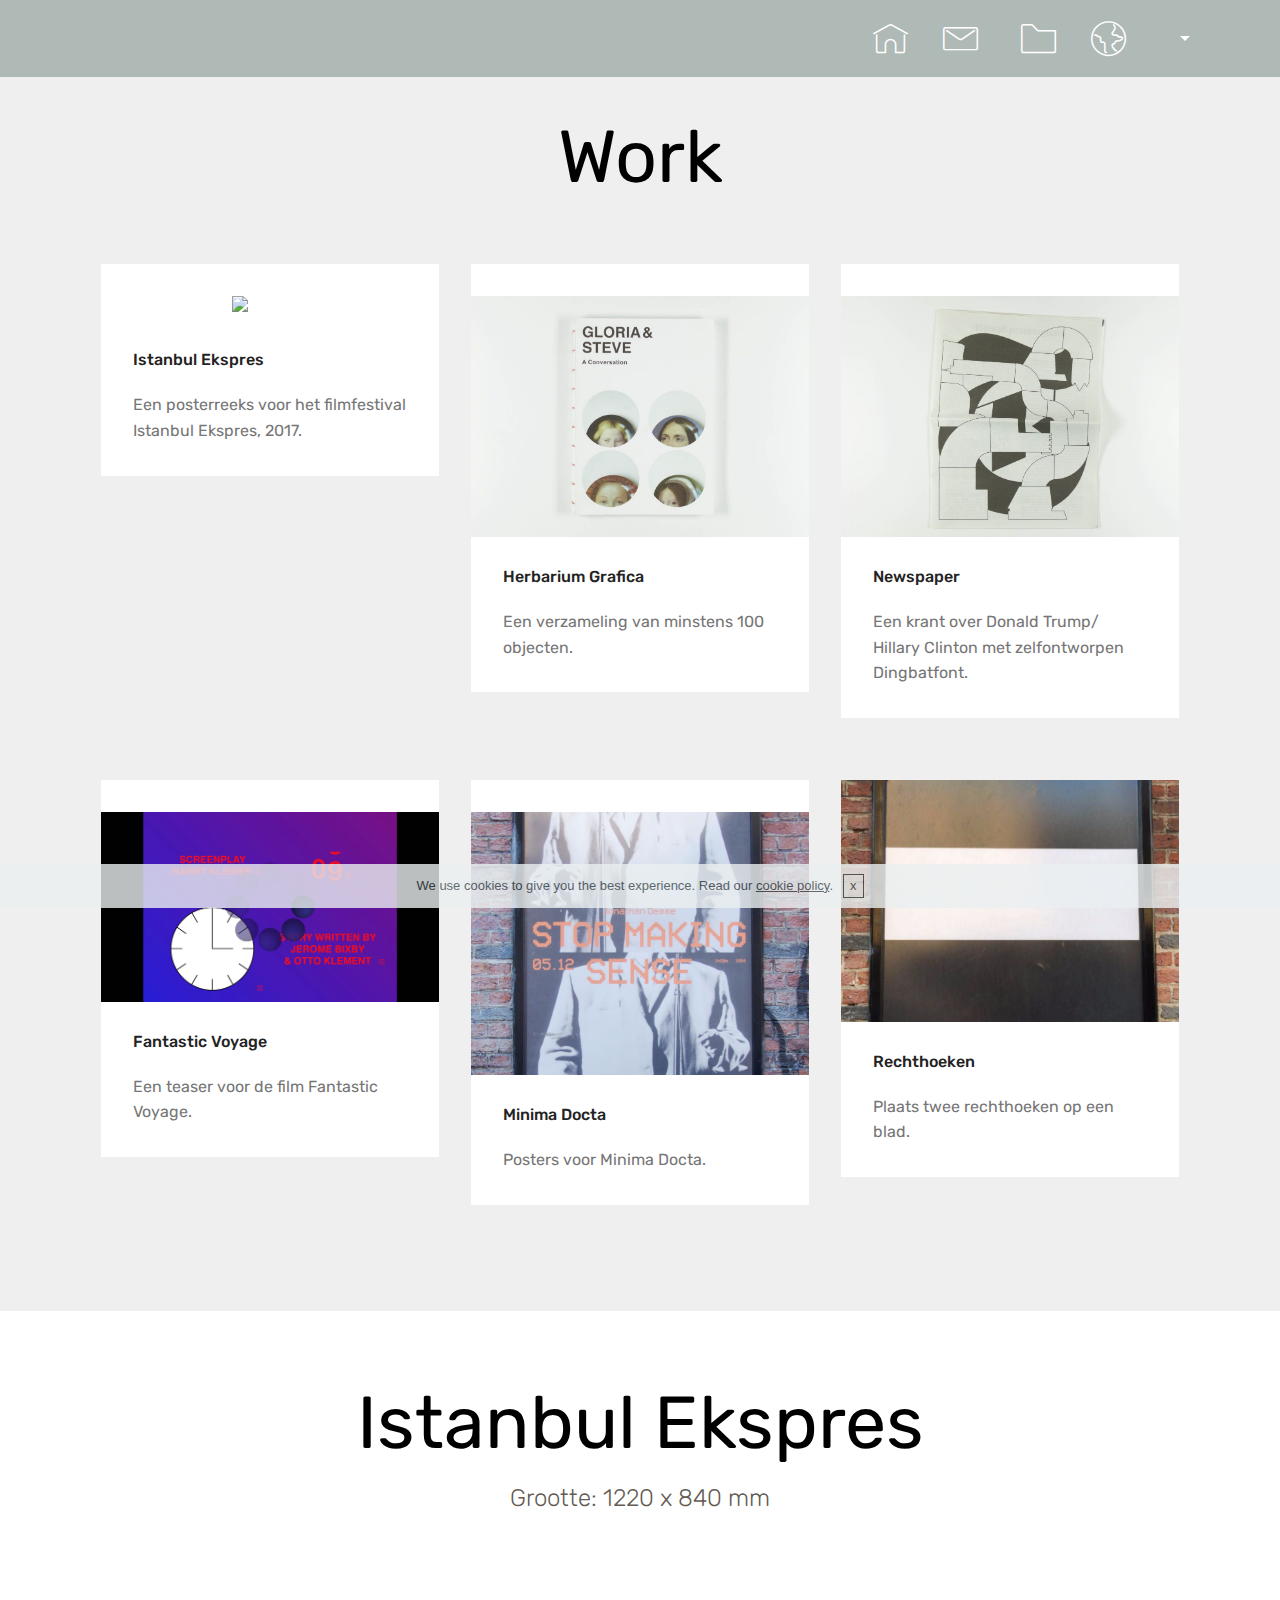
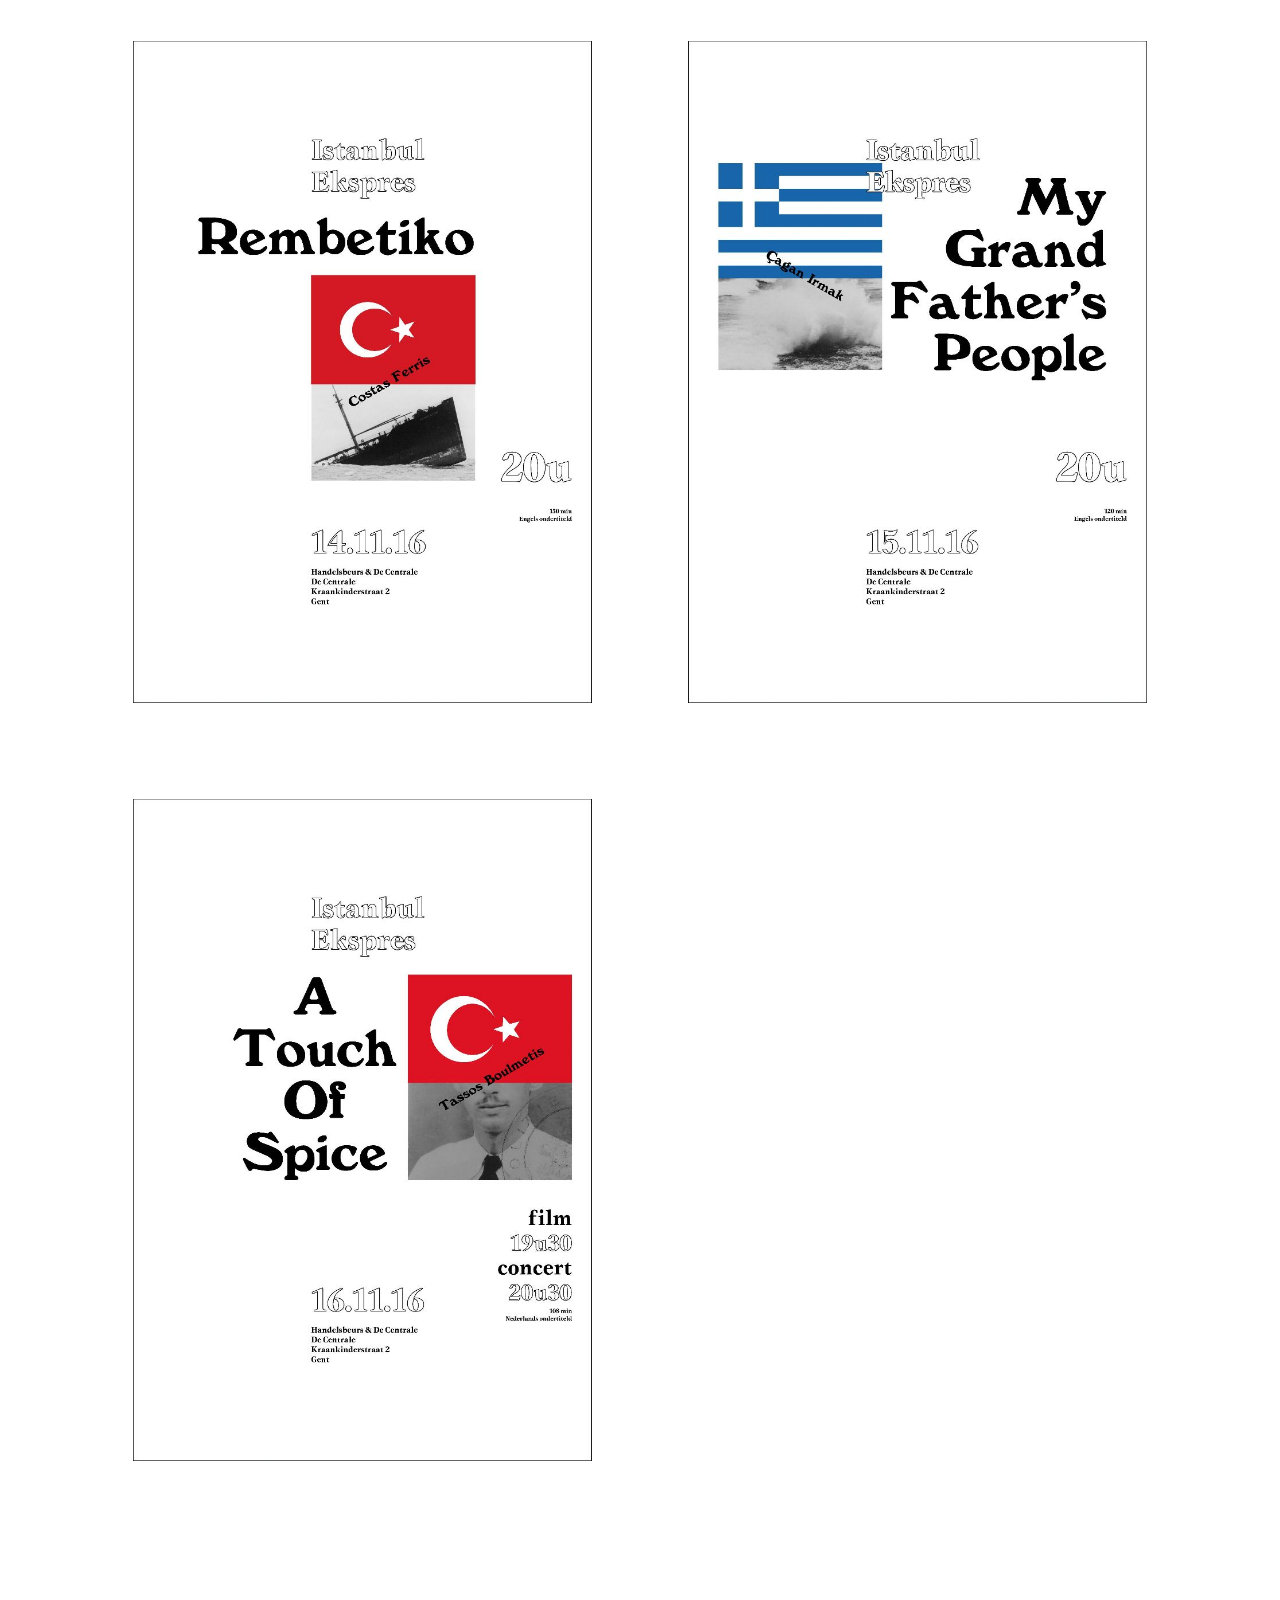
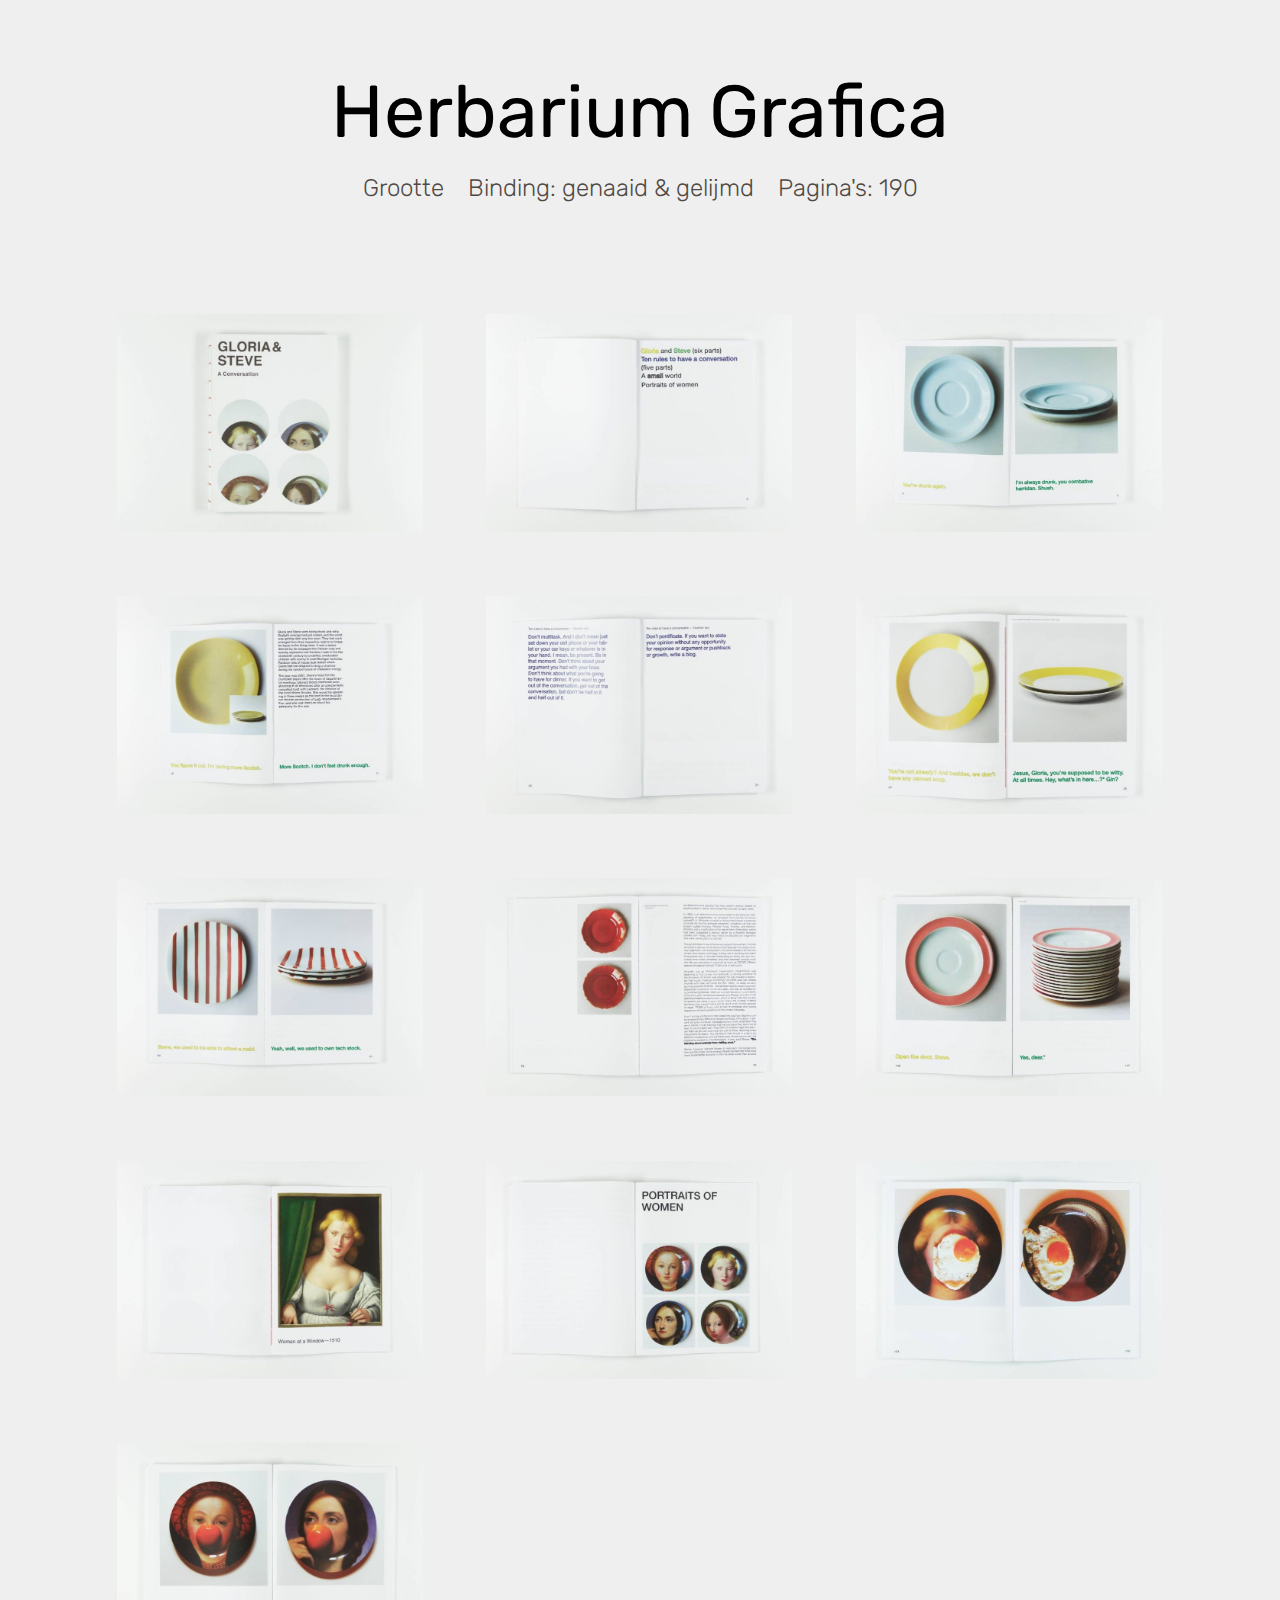
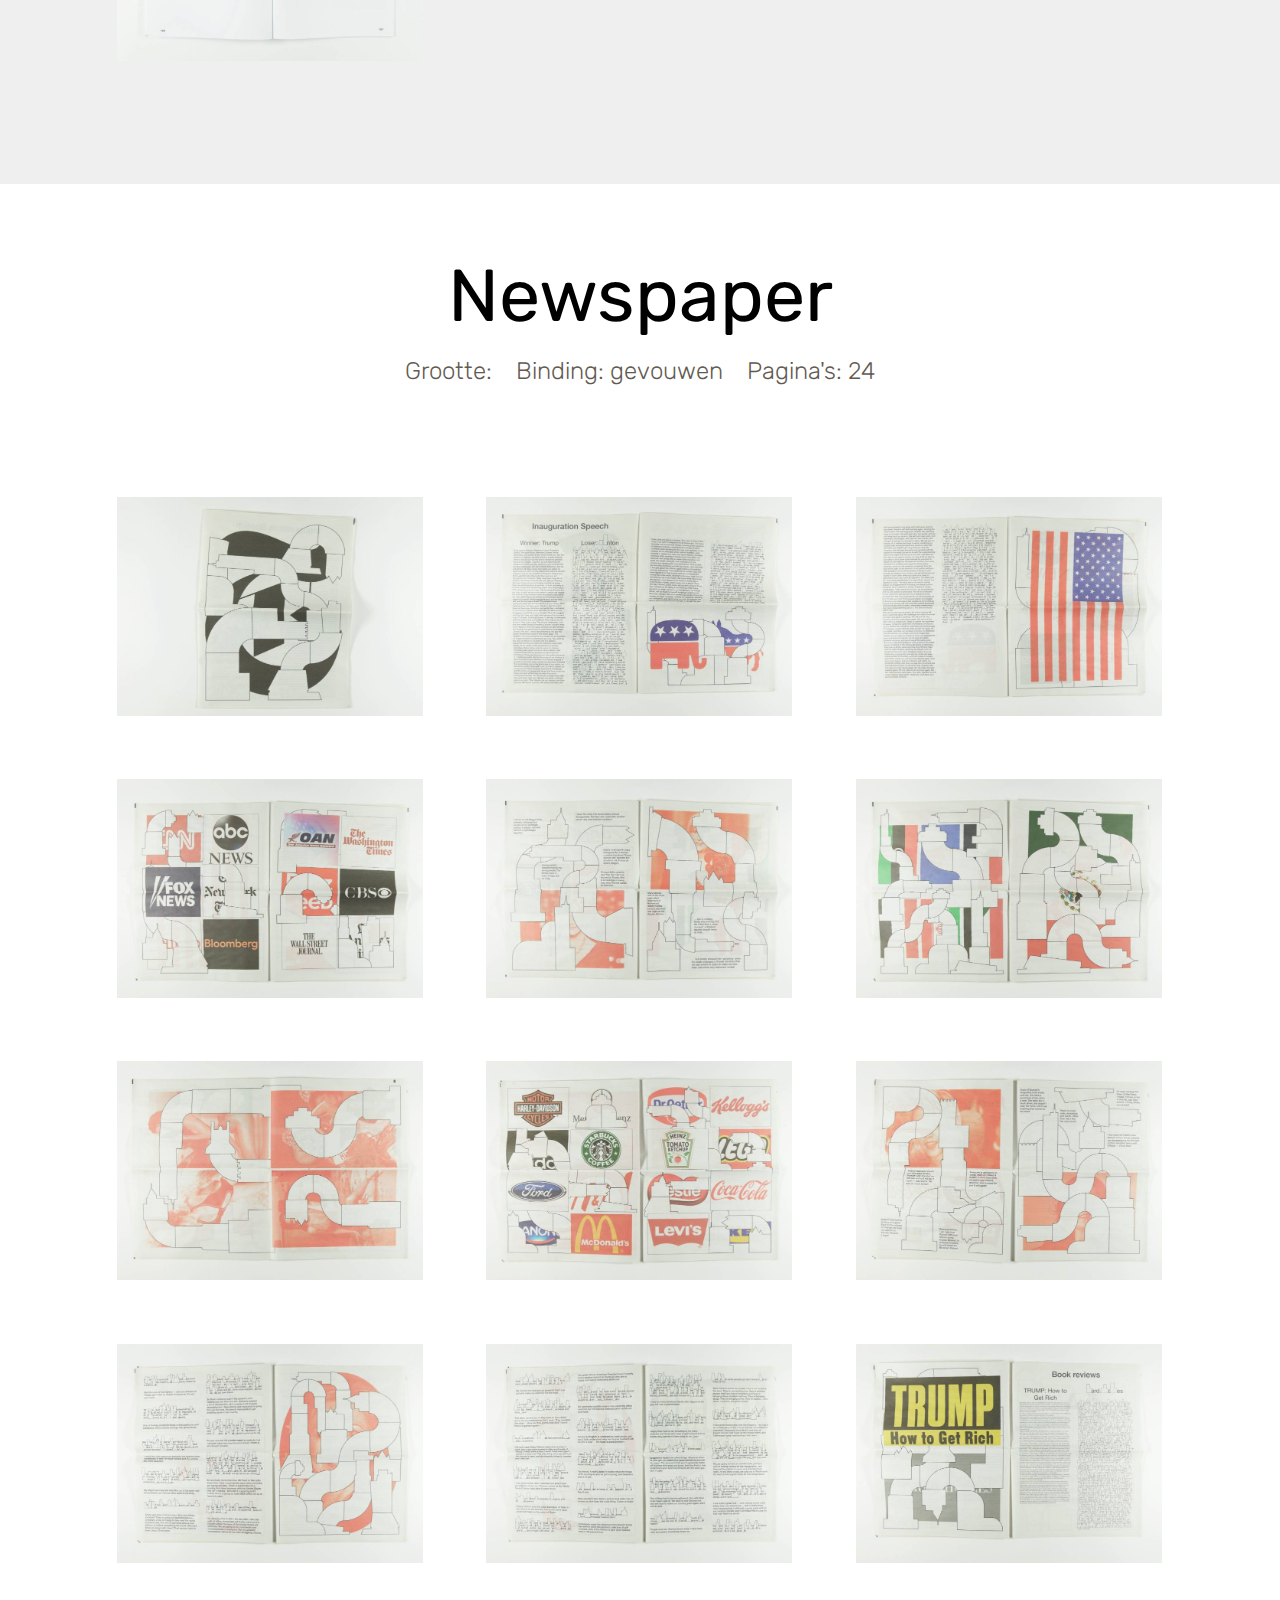
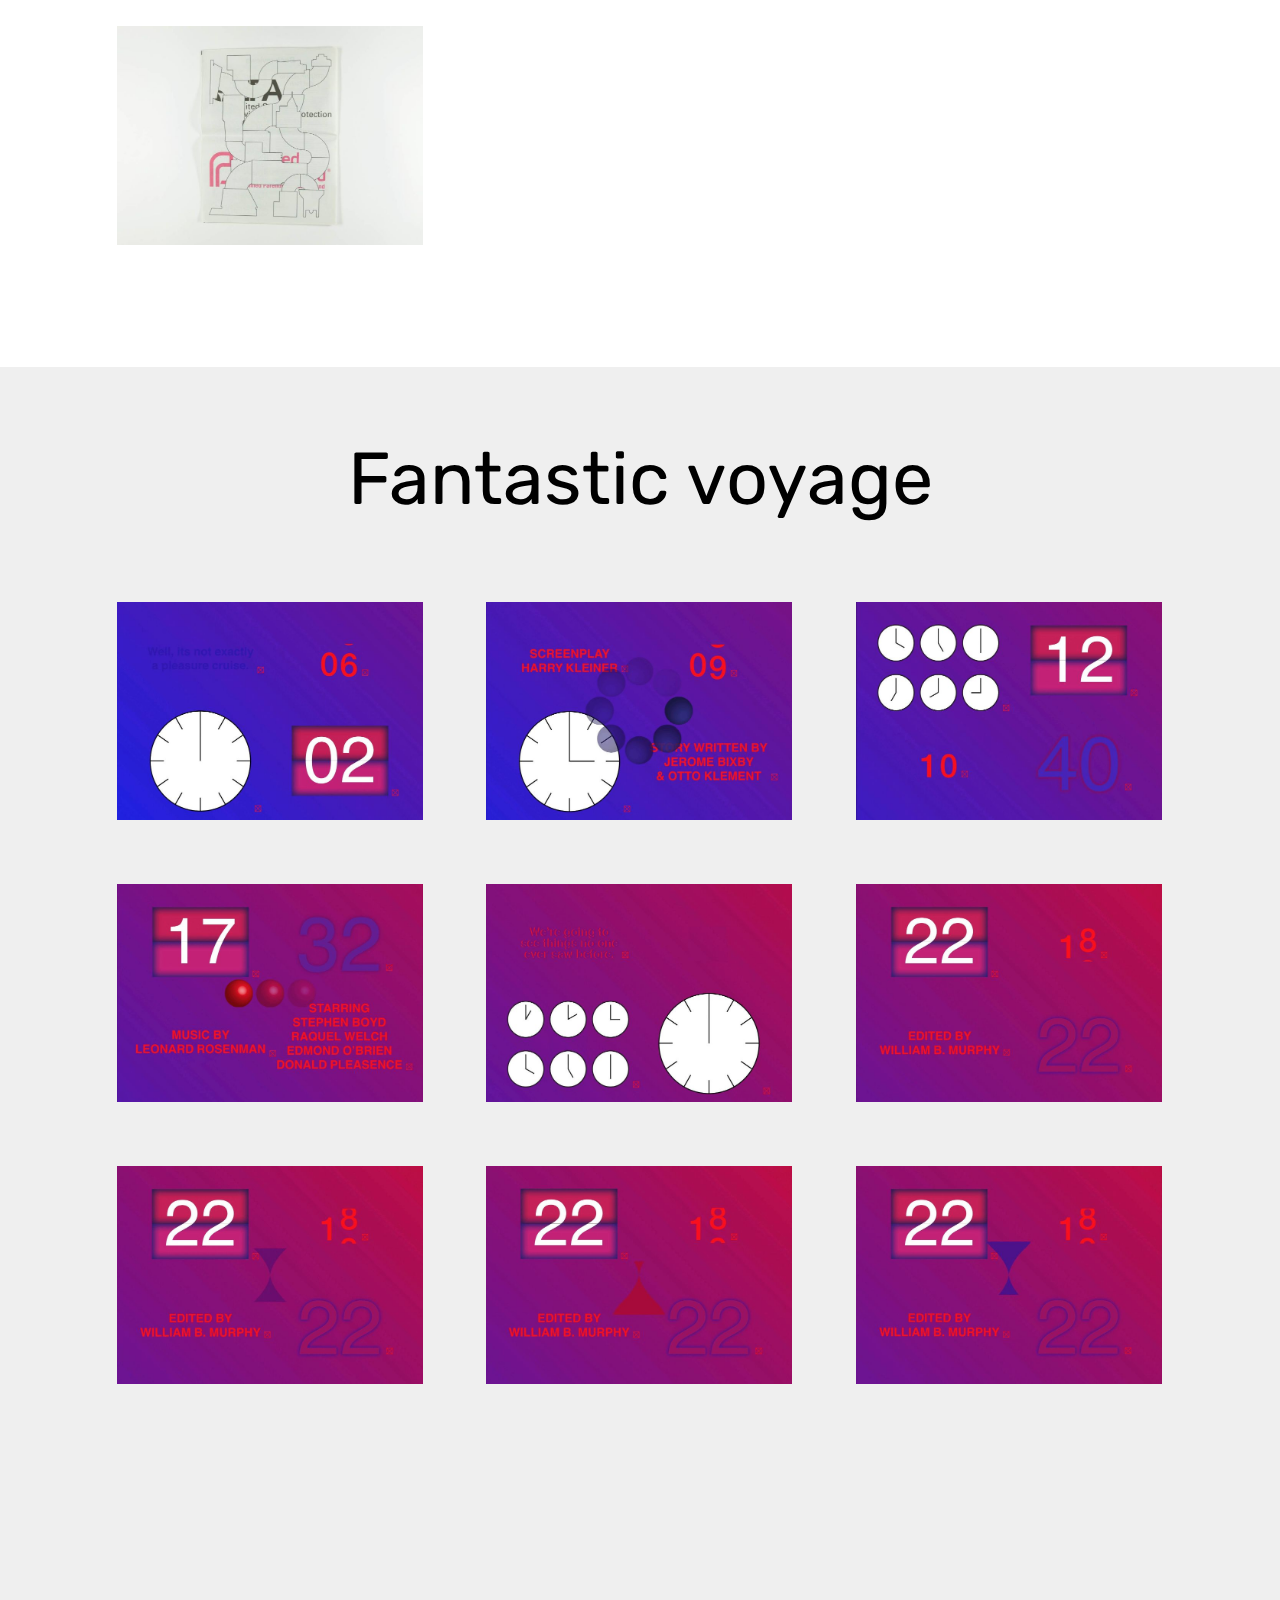
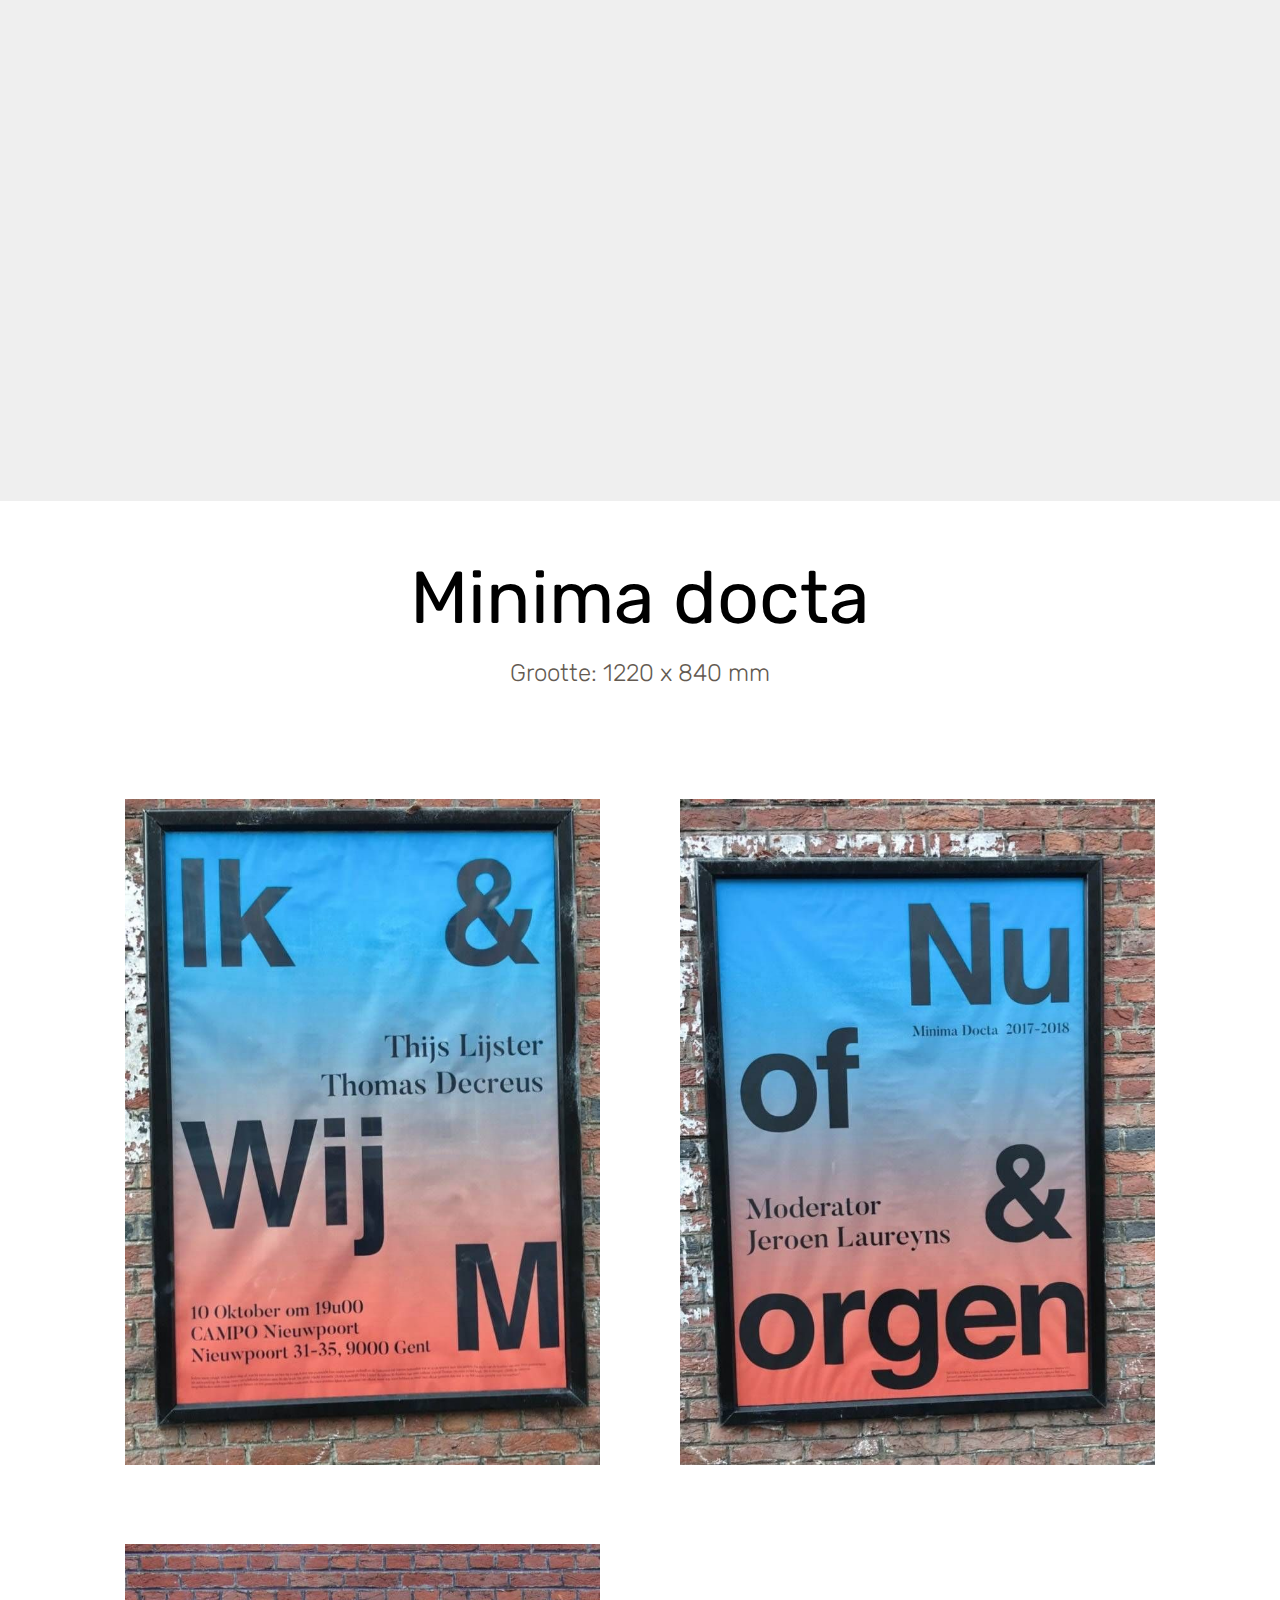
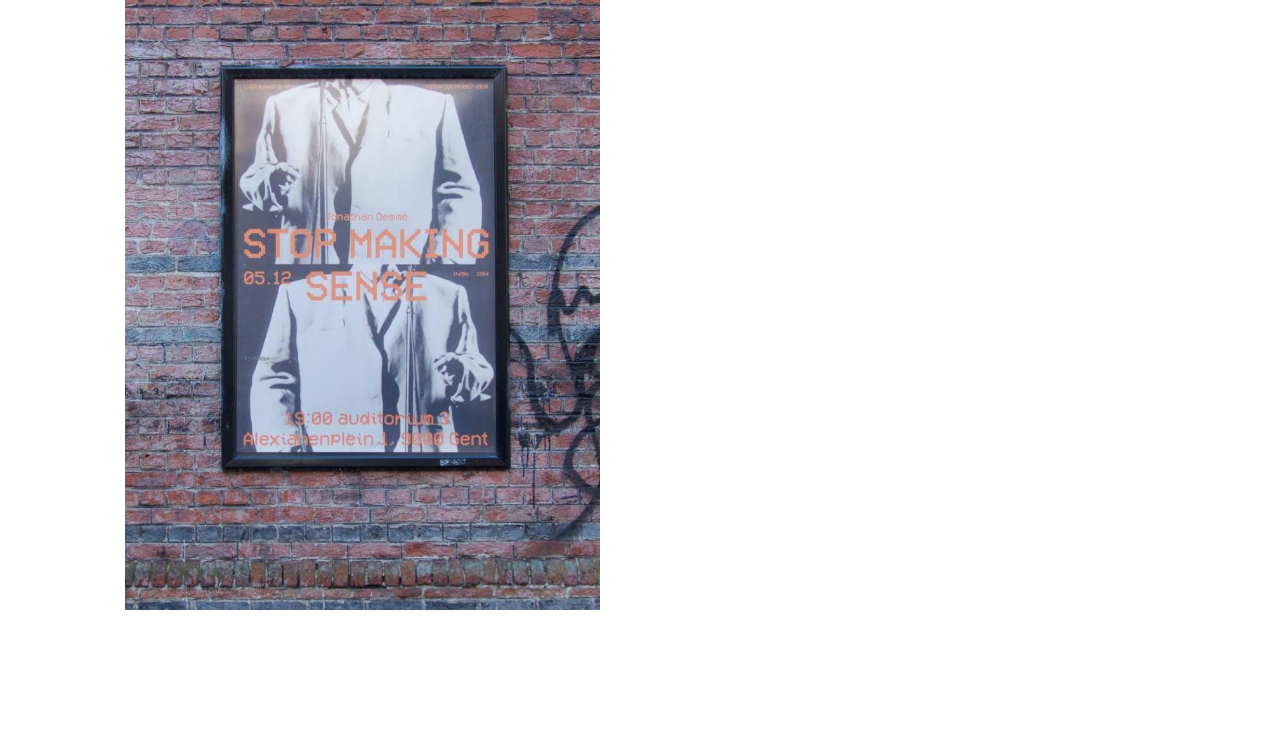
==== commit 991eb150: "create github pages" ====
--- a/page1.html
+++ b/page1.html
@@ -39,7 +39,7 @@
 <!-- /Google Analytics -->
 
 
-<section class="menu cid-qBHJumuTLr" once="menu" id="menu1-d" data-rv-view="1610">
+<section class="menu cid-qBHJumuTLr" once="menu" id="menu1-d" data-rv-view="1966">
 
     
 
@@ -71,7 +71,7 @@
     </nav>
 </section>
 
-<section class="engine"><a href="https://mobirise.co/o">bootstrap buttons</a></section><section class="mbr-section content5 cid-qChTwNNL6X" id="content5-o" data-rv-view="1607">
+<section class="engine"><a href="https://mobirise.co/a">free web builder</a></section><section class="mbr-section content5 cid-qChTwNNL6X" id="content5-o" data-rv-view="1963">
 
     
 
@@ -90,7 +90,7 @@
     </div>
 </section>
 
-<section class="features3 cid-qChP5I4cRT" id="features3-i" data-rv-view="1612">
+<section class="features3 cid-qChP5I4cRT" id="features3-i" data-rv-view="1968">
 
     
 
@@ -128,7 +128,7 @@
             <div class="card p-3 col-12 col-md-6 col-lg-4">
                 <div class="card-wrapper">
                     <div class="card-img">
-                        <a href="page1.html#content5-m"><img src="assets/images/mg-823-4175x2982.jpg" alt="Mobirise" title="" media-simple="true"></a>
+                        <a href="page1.html#content5-m"><img src="assets/images/krant1-1049x749.jpg" alt="Mobirise" title="" media-simple="true"></a>
                     </div>
                     <div class="card-box">
                         <h4 class="card-title mbr-fonts-style display-7">
@@ -144,7 +144,7 @@
     </div>
 </section>
 
-<section class="features3 cid-qChPZEcnRV" id="features3-j" data-rv-view="1615">
+<section class="features3 cid-qChPZEcnRV" id="features3-j" data-rv-view="1971">
 
     
 
@@ -201,7 +201,7 @@
     </div>
 </section>
 
-<section class="mbr-section content5 cid-qEmy4M8Mgn" id="content5-17" data-rv-view="1618">
+<section class="mbr-section content5 cid-qEmy4M8Mgn" id="content5-17" data-rv-view="1974">
 
     
 
@@ -221,7 +221,7 @@
     </div>
 </section>
 
-<section class="mbr-gallery mbr-slider-carousel cid-qEmyq0KF5P" id="gallery1-19" data-rv-view="1621">
+<section class="mbr-gallery mbr-slider-carousel cid-qEmyq0KF5P" id="gallery1-19" data-rv-view="1977">
 
     
 
@@ -231,7 +231,7 @@
 
 </section>
 
-<section class="mbr-section content5 cid-qChQN6IVfW" id="content5-k" data-rv-view="1636">
+<section class="mbr-section content5 cid-qChQN6IVfW" id="content5-k" data-rv-view="1992">
 
     
 
@@ -251,17 +251,17 @@
     </div>
 </section>
 
-<section class="mbr-gallery mbr-slider-carousel cid-qChQZZlIP7" id="gallery1-l" data-rv-view="1639">
-
-    
-
-    <div class="container">
-        <div><!-- Filter --><!-- Gallery --><div class="mbr-gallery-row"><div class="mbr-gallery-layout-default"><div><div><div class="mbr-gallery-item mbr-gallery-item--p4" data-video-url="false" data-tags="Awesome"><div href="#lb-gallery1-l" data-slide-to="0" data-toggle="modal"><img src="assets/images/mg-781-2000x1428-800x571.jpg" alt=""><span class="icon-focus"></span></div></div><div class="mbr-gallery-item mbr-gallery-item--p4" data-video-url="false" data-tags="Responsive"><div href="#lb-gallery1-l" data-slide-to="1" data-toggle="modal"><img src="assets/images/mg-782-2000x1428-800x571.jpg" alt=""><span class="icon-focus"></span></div></div><div class="mbr-gallery-item mbr-gallery-item--p4" data-video-url="false" data-tags="Creative"><div href="#lb-gallery1-l" data-slide-to="2" data-toggle="modal"><img src="assets/images/mg-784-2000x1428-800x571.jpg" alt=""><span class="icon-focus"></span></div></div><div class="mbr-gallery-item mbr-gallery-item--p4" data-video-url="false" data-tags="Animated"><div href="#lb-gallery1-l" data-slide-to="3" data-toggle="modal"><img src="assets/images/mg-786-2000x1428-800x571.jpg" alt=""><span class="icon-focus"></span></div></div><div class="mbr-gallery-item mbr-gallery-item--p4" data-video-url="false" data-tags="Awesome"><div href="#lb-gallery1-l" data-slide-to="4" data-toggle="modal"><img src="assets/images/mg-787-2000x1428-800x571.jpg" alt=""><span class="icon-focus"></span></div></div><div class="mbr-gallery-item mbr-gallery-item--p4" data-video-url="false" data-tags="Awesome"><div href="#lb-gallery1-l" data-slide-to="5" data-toggle="modal"><img src="assets/images/mg-789-2000x1428-800x571.jpg" alt=""><span class="icon-focus"></span></div></div><div class="mbr-gallery-item mbr-gallery-item--p4" data-video-url="false" data-tags="Responsive"><div href="#lb-gallery1-l" data-slide-to="6" data-toggle="modal"><img src="assets/images/mg-790-2000x1428-800x571.jpg" alt=""><span class="icon-focus"></span></div></div><div class="mbr-gallery-item mbr-gallery-item--p4" data-video-url="false" data-tags="Animated"><div href="#lb-gallery1-l" data-slide-to="7" data-toggle="modal"><img src="assets/images/mg-791-2000x1428-800x571.jpg" alt=""><span class="icon-focus"></span></div></div><div class="mbr-gallery-item mbr-gallery-item--p4" data-video-url="false" data-tags="Animated"><div href="#lb-gallery1-l" data-slide-to="8" data-toggle="modal"><img src="assets/images/mg-792-2000x1428-800x571.jpg" alt=""><span class="icon-focus"></span></div></div><div class="mbr-gallery-item mbr-gallery-item--p4" data-video-url="false" data-tags="Animated"><div href="#lb-gallery1-l" data-slide-to="9" data-toggle="modal"><img src="assets/images/mg-794-2000x1428-800x571.jpg" alt=""><span class="icon-focus"></span></div></div><div class="mbr-gallery-item mbr-gallery-item--p4" data-video-url="false" data-tags="Animated"><div href="#lb-gallery1-l" data-slide-to="10" data-toggle="modal"><img src="assets/images/mg-793-2000x1428-800x571.jpg" alt=""><span class="icon-focus"></span></div></div><div class="mbr-gallery-item mbr-gallery-item--p4" data-video-url="false" data-tags="Animated"><div href="#lb-gallery1-l" data-slide-to="11" data-toggle="modal"><img src="assets/images/mg-795-2000x1428-800x571.jpg" alt=""><span class="icon-focus"></span></div></div><div class="mbr-gallery-item mbr-gallery-item--p4" data-video-url="false" data-tags="Animated"><div href="#lb-gallery1-l" data-slide-to="12" data-toggle="modal"><img src="assets/images/mg-796-2000x1428-800x571.jpg" alt=""><span class="icon-focus"></span></div></div></div></div><div class="clearfix"></div></div></div><!-- Lightbox --><div data-app-prevent-settings="" class="mbr-slider modal fade carousel slide" tabindex="-1" data-keyboard="true" data-interval="false" id="lb-gallery1-l"><div class="modal-dialog"><div class="modal-content"><div class="modal-body"><div class="carousel-inner"><div class="carousel-item"><img src="assets/images/mg-781-2000x1428.jpg" alt=""></div><div class="carousel-item"><img src="assets/images/mg-782-2000x1428.jpg" alt=""></div><div class="carousel-item"><img src="assets/images/mg-784-2000x1428.jpg" alt=""></div><div class="carousel-item"><img src="assets/images/mg-786-2000x1428.jpg" alt=""></div><div class="carousel-item"><img src="assets/images/mg-787-2000x1428.jpg" alt=""></div><div class="carousel-item"><img src="assets/images/mg-789-2000x1428.jpg" alt=""></div><div class="carousel-item"><img src="assets/images/mg-790-2000x1428.jpg" alt=""></div><div class="carousel-item"><img src="assets/images/mg-791-2000x1428.jpg" alt=""></div><div class="carousel-item"><img src="assets/images/mg-792-2000x1428.jpg" alt=""></div><div class="carousel-item"><img src="assets/images/mg-794-2000x1428.jpg" alt=""></div><div class="carousel-item"><img src="assets/images/mg-793-2000x1428.jpg" alt=""></div><div class="carousel-item"><img src="assets/images/mg-795-2000x1428.jpg" alt=""></div><div class="carousel-item active"><img src="assets/images/mg-796-2000x1428.jpg" alt=""></div></div><a class="carousel-control carousel-control-prev" role="button" data-slide="prev" href="#lb-gallery1-l"><span class="mbri-left mbr-iconfont" aria-hidden="true"></span><span class="sr-only">Previous</span></a><a class="carousel-control carousel-control-next" role="button" data-slide="next" href="#lb-gallery1-l"><span class="mbri-right mbr-iconfont" aria-hidden="true"></span><span class="sr-only">Next</span></a><a class="close" href="#" role="button" data-dismiss="modal"><span class="sr-only">Close</span></a></div></div></div></div></div>
-    </div>
-
-</section>
-
-<section class="mbr-section content5 cid-qChSYcaiwp" id="content5-m" data-rv-view="1694">
+<section class="mbr-gallery mbr-slider-carousel cid-qChQZZlIP7" id="gallery1-l" data-rv-view="1995">
+
+    
+
+    <div class="container">
+        <div><!-- Filter --><!-- Gallery --><div class="mbr-gallery-row"><div class="mbr-gallery-layout-default"><div><div><div class="mbr-gallery-item mbr-gallery-item--p4" data-video-url="false" data-tags="Awesome"><div href="#lb-gallery1-l" data-slide-to="0" data-toggle="modal"><img src="assets/images/thumb-mg-0781-1025-1049x749-800x571.jpg" alt=""><span class="icon-focus"></span></div></div><div class="mbr-gallery-item mbr-gallery-item--p4" data-video-url="false" data-tags="Awesome"><div href="#lb-gallery1-l" data-slide-to="1" data-toggle="modal"><img src="assets/images/thumb-mg-0782-1024-1049x749-800x571.jpg" alt=""><span class="icon-focus"></span></div></div><div class="mbr-gallery-item mbr-gallery-item--p4" data-video-url="false" data-tags="Awesome"><div href="#lb-gallery1-l" data-slide-to="2" data-toggle="modal"><img src="assets/images/thumb-mg-0784-1024-1049x749-800x571.jpg" alt=""><span class="icon-focus"></span></div></div><div class="mbr-gallery-item mbr-gallery-item--p4" data-video-url="false" data-tags="Awesome"><div href="#lb-gallery1-l" data-slide-to="3" data-toggle="modal"><img src="assets/images/thumb-mg-0786-1024-1049x749-800x571.jpg" alt=""><span class="icon-focus"></span></div></div><div class="mbr-gallery-item mbr-gallery-item--p4" data-video-url="false" data-tags="Awesome"><div href="#lb-gallery1-l" data-slide-to="4" data-toggle="modal"><img src="assets/images/thumb-mg-0787-1024-1049x749-800x571.jpg" alt=""><span class="icon-focus"></span></div></div><div class="mbr-gallery-item mbr-gallery-item--p4" data-video-url="false" data-tags="Awesome"><div href="#lb-gallery1-l" data-slide-to="5" data-toggle="modal"><img src="assets/images/thumb-mg-0789-1024-1049x749-800x571.jpg" alt=""><span class="icon-focus"></span></div></div><div class="mbr-gallery-item mbr-gallery-item--p4" data-video-url="false" data-tags="Awesome"><div href="#lb-gallery1-l" data-slide-to="6" data-toggle="modal"><img src="assets/images/thumb-mg-0790-1024-1049x749-800x571.jpg" alt=""><span class="icon-focus"></span></div></div><div class="mbr-gallery-item mbr-gallery-item--p4" data-video-url="false" data-tags="Awesome"><div href="#lb-gallery1-l" data-slide-to="7" data-toggle="modal"><img src="assets/images/thumb-mg-0791-1024-1049x749-800x571.jpg" alt=""><span class="icon-focus"></span></div></div><div class="mbr-gallery-item mbr-gallery-item--p4" data-video-url="false" data-tags="Awesome"><div href="#lb-gallery1-l" data-slide-to="8" data-toggle="modal"><img src="assets/images/thumb-mg-0792-1024-1049x749-800x571.jpg" alt=""><span class="icon-focus"></span></div></div><div class="mbr-gallery-item mbr-gallery-item--p4" data-video-url="false" data-tags="Awesome"><div href="#lb-gallery1-l" data-slide-to="9" data-toggle="modal"><img src="assets/images/thumb-mg-0793-1024-1049x749-800x571.jpg" alt=""><span class="icon-focus"></span></div></div><div class="mbr-gallery-item mbr-gallery-item--p4" data-video-url="false" data-tags="Awesome"><div href="#lb-gallery1-l" data-slide-to="10" data-toggle="modal"><img src="assets/images/thumb-mg-0794-1024-1049x749-800x571.jpg" alt=""><span class="icon-focus"></span></div></div><div class="mbr-gallery-item mbr-gallery-item--p4" data-video-url="false" data-tags="Awesome"><div href="#lb-gallery1-l" data-slide-to="11" data-toggle="modal"><img src="assets/images/thumb-mg-0795-1024-1049x749-800x571.jpg" alt=""><span class="icon-focus"></span></div></div><div class="mbr-gallery-item mbr-gallery-item--p4" data-video-url="false" data-tags="Awesome"><div href="#lb-gallery1-l" data-slide-to="12" data-toggle="modal"><img src="assets/images/thumb-mg-0796-1024-1049x749-800x571.jpg" alt=""><span class="icon-focus"></span></div></div></div></div><div class="clearfix"></div></div></div><!-- Lightbox --><div data-app-prevent-settings="" class="mbr-slider modal fade carousel slide" tabindex="-1" data-keyboard="true" data-interval="false" id="lb-gallery1-l"><div class="modal-dialog"><div class="modal-content"><div class="modal-body"><div class="carousel-inner"><div class="carousel-item"><img src="assets/images/thumb-mg-0781-1025-1049x749.jpg" alt=""></div><div class="carousel-item"><img src="assets/images/thumb-mg-0782-1024-1049x749.jpg" alt=""></div><div class="carousel-item"><img src="assets/images/thumb-mg-0784-1024-1049x749.jpg" alt=""></div><div class="carousel-item"><img src="assets/images/thumb-mg-0786-1024-1049x749.jpg" alt=""></div><div class="carousel-item"><img src="assets/images/thumb-mg-0787-1024-1049x749.jpg" alt=""></div><div class="carousel-item"><img src="assets/images/thumb-mg-0789-1024-1049x749.jpg" alt=""></div><div class="carousel-item"><img src="assets/images/thumb-mg-0790-1024-1049x749.jpg" alt=""></div><div class="carousel-item"><img src="assets/images/thumb-mg-0791-1024-1049x749.jpg" alt=""></div><div class="carousel-item"><img src="assets/images/thumb-mg-0792-1024-1049x749.jpg" alt=""></div><div class="carousel-item"><img src="assets/images/thumb-mg-0793-1024-1049x749.jpg" alt=""></div><div class="carousel-item"><img src="assets/images/thumb-mg-0794-1024-1049x749.jpg" alt=""></div><div class="carousel-item"><img src="assets/images/thumb-mg-0795-1024-1049x749.jpg" alt=""></div><div class="carousel-item active"><img src="assets/images/thumb-mg-0796-1024-1049x749.jpg" alt=""></div></div><a class="carousel-control carousel-control-prev" role="button" data-slide="prev" href="#lb-gallery1-l"><span class="mbri-left mbr-iconfont" aria-hidden="true"></span><span class="sr-only">Previous</span></a><a class="carousel-control carousel-control-next" role="button" data-slide="next" href="#lb-gallery1-l"><span class="mbri-right mbr-iconfont" aria-hidden="true"></span><span class="sr-only">Next</span></a><a class="close" href="#" role="button" data-dismiss="modal"><span class="sr-only">Close</span></a></div></div></div></div></div>
+    </div>
+
+</section>
+
+<section class="mbr-section content5 cid-qChSYcaiwp" id="content5-m" data-rv-view="2050">
 
     
 
@@ -281,17 +281,17 @@
     </div>
 </section>
 
-<section class="mbr-gallery mbr-slider-carousel cid-qChTbpIQ2h" id="gallery1-n" data-rv-view="1697">
-
-    
-
-    <div class="container">
-        <div><!-- Filter --><!-- Gallery --><div class="mbr-gallery-row"><div class="mbr-gallery-layout-default"><div><div><div class="mbr-gallery-item mbr-gallery-item--p4" data-video-url="false" data-tags="Awesome"><div href="#lb-gallery1-n" data-slide-to="0" data-toggle="modal"><img src="assets/images/mg-823-2000x1428-800x571.jpg" alt=""><span class="icon-focus"></span></div></div><div class="mbr-gallery-item mbr-gallery-item--p4" data-video-url="false" data-tags="Responsive"><div href="#lb-gallery1-n" data-slide-to="1" data-toggle="modal"><img src="assets/images/mg-824-2000x1428-800x571.jpg" alt=""><span class="icon-focus"></span></div></div><div class="mbr-gallery-item mbr-gallery-item--p4" data-video-url="false" data-tags="Creative"><div href="#lb-gallery1-n" data-slide-to="2" data-toggle="modal"><img src="assets/images/mg-826-2000x1428-800x571.jpg" alt=""><span class="icon-focus"></span></div></div><div class="mbr-gallery-item mbr-gallery-item--p4" data-video-url="false" data-tags="Animated"><div href="#lb-gallery1-n" data-slide-to="3" data-toggle="modal"><img src="assets/images/mg-827-2000x1428-800x571.jpg" alt=""><span class="icon-focus"></span></div></div><div class="mbr-gallery-item mbr-gallery-item--p4" data-video-url="false" data-tags="Awesome"><div href="#lb-gallery1-n" data-slide-to="4" data-toggle="modal"><img src="assets/images/mg-828-2000x1291-800x516.jpg" alt=""><span class="icon-focus"></span></div></div><div class="mbr-gallery-item mbr-gallery-item--p4" data-video-url="false" data-tags="Awesome"><div href="#lb-gallery1-n" data-slide-to="5" data-toggle="modal"><img src="assets/images/mg-829-2000x1428-800x571.jpg" alt=""><span class="icon-focus"></span></div></div><div class="mbr-gallery-item mbr-gallery-item--p4" data-video-url="false" data-tags="Responsive"><div href="#lb-gallery1-n" data-slide-to="6" data-toggle="modal"><img src="assets/images/mg-830-2000x1428-800x571.jpg" alt=""><span class="icon-focus"></span></div></div><div class="mbr-gallery-item mbr-gallery-item--p4" data-video-url="false" data-tags="Animated"><div href="#lb-gallery1-n" data-slide-to="7" data-toggle="modal"><img src="assets/images/mg-831-2000x1428-800x571.jpg" alt=""><span class="icon-focus"></span></div></div><div class="mbr-gallery-item mbr-gallery-item--p4" data-video-url="false" data-tags="Animated"><div href="#lb-gallery1-n" data-slide-to="8" data-toggle="modal"><img src="assets/images/mg-832-2000x1428-800x571.jpg" alt=""><span class="icon-focus"></span></div></div><div class="mbr-gallery-item mbr-gallery-item--p4" data-video-url="false" data-tags="Animated"><div href="#lb-gallery1-n" data-slide-to="9" data-toggle="modal"><img src="assets/images/mg-833-2000x1428-800x571.jpg" alt=""><span class="icon-focus"></span></div></div><div class="mbr-gallery-item mbr-gallery-item--p4" data-video-url="false" data-tags="Animated"><div href="#lb-gallery1-n" data-slide-to="10" data-toggle="modal"><img src="assets/images/mg-834-2000x1428-800x571.jpg" alt=""><span class="icon-focus"></span></div></div><div class="mbr-gallery-item mbr-gallery-item--p4" data-video-url="false" data-tags="Animated"><div href="#lb-gallery1-n" data-slide-to="11" data-toggle="modal"><img src="assets/images/mg-835-2000x1428-800x571.jpg" alt=""><span class="icon-focus"></span></div></div><div class="mbr-gallery-item mbr-gallery-item--p4" data-video-url="false" data-tags="Animated"><div href="#lb-gallery1-n" data-slide-to="12" data-toggle="modal"><img src="assets/images/mg-836-2000x1428-800x571.jpg" alt=""><span class="icon-focus"></span></div></div></div></div><div class="clearfix"></div></div></div><!-- Lightbox --><div data-app-prevent-settings="" class="mbr-slider modal fade carousel slide" tabindex="-1" data-keyboard="true" data-interval="false" id="lb-gallery1-n"><div class="modal-dialog"><div class="modal-content"><div class="modal-body"><div class="carousel-inner"><div class="carousel-item"><img src="assets/images/mg-823-2000x1428.jpg" alt=""></div><div class="carousel-item"><img src="assets/images/mg-824-2000x1428.jpg" alt=""></div><div class="carousel-item"><img src="assets/images/mg-826-2000x1428.jpg" alt=""></div><div class="carousel-item"><img src="assets/images/mg-827-2000x1428.jpg" alt=""></div><div class="carousel-item"><img src="assets/images/mg-828-2000x1291.jpg" alt=""></div><div class="carousel-item"><img src="assets/images/mg-829-2000x1428.jpg" alt=""></div><div class="carousel-item"><img src="assets/images/mg-830-2000x1428.jpg" alt=""></div><div class="carousel-item"><img src="assets/images/mg-831-2000x1428.jpg" alt=""></div><div class="carousel-item"><img src="assets/images/mg-832-2000x1428.jpg" alt=""></div><div class="carousel-item"><img src="assets/images/mg-833-2000x1428.jpg" alt=""></div><div class="carousel-item"><img src="assets/images/mg-834-2000x1428.jpg" alt=""></div><div class="carousel-item"><img src="assets/images/mg-835-2000x1428.jpg" alt=""></div><div class="carousel-item active"><img src="assets/images/mg-836-2000x1428.jpg" alt=""></div></div><a class="carousel-control carousel-control-prev" role="button" data-slide="prev" href="#lb-gallery1-n"><span class="mbri-left mbr-iconfont" aria-hidden="true"></span><span class="sr-only">Previous</span></a><a class="carousel-control carousel-control-next" role="button" data-slide="next" href="#lb-gallery1-n"><span class="mbri-right mbr-iconfont" aria-hidden="true"></span><span class="sr-only">Next</span></a><a class="close" href="#" role="button" data-dismiss="modal"><span class="sr-only">Close</span></a></div></div></div></div></div>
-    </div>
-
-</section>
-
-<section class="mbr-section content5 cid-qCi1rPEI8i" id="content5-u" data-rv-view="1752">
+<section class="mbr-gallery mbr-slider-carousel cid-qChTbpIQ2h" id="gallery1-n" data-rv-view="2053">
+
+    
+
+    <div class="container">
+        <div><!-- Filter --><!-- Gallery --><div class="mbr-gallery-row"><div class="mbr-gallery-layout-default"><div><div><div class="mbr-gallery-item mbr-gallery-item--p4" data-video-url="false" data-tags="Awesome"><div href="#lb-gallery1-n" data-slide-to="0" data-toggle="modal"><img src="assets/images/krant1-1-1049x749-800x571.jpg" alt=""><span class="icon-focus"></span></div></div><div class="mbr-gallery-item mbr-gallery-item--p4" data-video-url="false" data-tags="Awesome"><div href="#lb-gallery1-n" data-slide-to="1" data-toggle="modal"><img src="assets/images/krant2-1049x749-800x571.jpg" alt=""><span class="icon-focus"></span></div></div><div class="mbr-gallery-item mbr-gallery-item--p4" data-video-url="false" data-tags="Awesome"><div href="#lb-gallery1-n" data-slide-to="2" data-toggle="modal"><img src="assets/images/krant3-1049x749-800x571.jpg" alt=""><span class="icon-focus"></span></div></div><div class="mbr-gallery-item mbr-gallery-item--p4" data-video-url="false" data-tags="Awesome"><div href="#lb-gallery1-n" data-slide-to="3" data-toggle="modal"><img src="assets/images/krant4-1049x749-800x571.jpg" alt=""><span class="icon-focus"></span></div></div><div class="mbr-gallery-item mbr-gallery-item--p4" data-video-url="false" data-tags="Awesome"><div href="#lb-gallery1-n" data-slide-to="4" data-toggle="modal"><img src="assets/images/krant5-1049x749-800x571.jpg" alt=""><span class="icon-focus"></span></div></div><div class="mbr-gallery-item mbr-gallery-item--p4" data-video-url="false" data-tags="Awesome"><div href="#lb-gallery1-n" data-slide-to="5" data-toggle="modal"><img src="assets/images/krant6-1049x749-800x571.jpg" alt=""><span class="icon-focus"></span></div></div><div class="mbr-gallery-item mbr-gallery-item--p4" data-video-url="false" data-tags="Awesome"><div href="#lb-gallery1-n" data-slide-to="6" data-toggle="modal"><img src="assets/images/krant7-1049x749-800x571.jpg" alt=""><span class="icon-focus"></span></div></div><div class="mbr-gallery-item mbr-gallery-item--p4" data-video-url="false" data-tags="Awesome"><div href="#lb-gallery1-n" data-slide-to="7" data-toggle="modal"><img src="assets/images/krant8-1049x749-800x571.jpg" alt=""><span class="icon-focus"></span></div></div><div class="mbr-gallery-item mbr-gallery-item--p4" data-video-url="false" data-tags="Awesome"><div href="#lb-gallery1-n" data-slide-to="8" data-toggle="modal"><img src="assets/images/krant9-1049x749-800x571.jpg" alt=""><span class="icon-focus"></span></div></div><div class="mbr-gallery-item mbr-gallery-item--p4" data-video-url="false" data-tags="Awesome"><div href="#lb-gallery1-n" data-slide-to="9" data-toggle="modal"><img src="assets/images/krant10-1049x749-800x571.jpg" alt=""><span class="icon-focus"></span></div></div><div class="mbr-gallery-item mbr-gallery-item--p4" data-video-url="false" data-tags="Awesome"><div href="#lb-gallery1-n" data-slide-to="10" data-toggle="modal"><img src="assets/images/krant11-1049x749-800x571.jpg" alt=""><span class="icon-focus"></span></div></div><div class="mbr-gallery-item mbr-gallery-item--p4" data-video-url="false" data-tags="Awesome"><div href="#lb-gallery1-n" data-slide-to="11" data-toggle="modal"><img src="assets/images/krant12-1049x749-800x571.jpg" alt=""><span class="icon-focus"></span></div></div><div class="mbr-gallery-item mbr-gallery-item--p4" data-video-url="false" data-tags="Awesome"><div href="#lb-gallery1-n" data-slide-to="12" data-toggle="modal"><img src="assets/images/krant13-1049x749-800x571.jpg" alt=""><span class="icon-focus"></span></div></div></div></div><div class="clearfix"></div></div></div><!-- Lightbox --><div data-app-prevent-settings="" class="mbr-slider modal fade carousel slide" tabindex="-1" data-keyboard="true" data-interval="false" id="lb-gallery1-n"><div class="modal-dialog"><div class="modal-content"><div class="modal-body"><div class="carousel-inner"><div class="carousel-item"><img src="assets/images/krant1-1-1049x749.jpg" alt=""></div><div class="carousel-item"><img src="assets/images/krant2-1049x749.jpg" alt=""></div><div class="carousel-item"><img src="assets/images/krant3-1049x749.jpg" alt=""></div><div class="carousel-item"><img src="assets/images/krant4-1049x749.jpg" alt=""></div><div class="carousel-item"><img src="assets/images/krant5-1049x749.jpg" alt=""></div><div class="carousel-item"><img src="assets/images/krant6-1049x749.jpg" alt=""></div><div class="carousel-item"><img src="assets/images/krant7-1049x749.jpg" alt=""></div><div class="carousel-item"><img src="assets/images/krant8-1049x749.jpg" alt=""></div><div class="carousel-item"><img src="assets/images/krant9-1049x749.jpg" alt=""></div><div class="carousel-item"><img src="assets/images/krant10-1049x749.jpg" alt=""></div><div class="carousel-item"><img src="assets/images/krant11-1049x749.jpg" alt=""></div><div class="carousel-item"><img src="assets/images/krant12-1049x749.jpg" alt=""></div><div class="carousel-item active"><img src="assets/images/krant13-1049x749.jpg" alt=""></div></div><a class="carousel-control carousel-control-prev" role="button" data-slide="prev" href="#lb-gallery1-n"><span class="mbri-left mbr-iconfont" aria-hidden="true"></span><span class="sr-only">Previous</span></a><a class="carousel-control carousel-control-next" role="button" data-slide="next" href="#lb-gallery1-n"><span class="mbri-right mbr-iconfont" aria-hidden="true"></span><span class="sr-only">Next</span></a><a class="close" href="#" role="button" data-dismiss="modal"><span class="sr-only">Close</span></a></div></div></div></div></div>
+    </div>
+
+</section>
+
+<section class="mbr-section content5 cid-qCi1rPEI8i" id="content5-u" data-rv-view="2108">
 
     
 
@@ -310,17 +310,17 @@
     </div>
 </section>
 
-<section class="mbr-gallery mbr-slider-carousel cid-qCmQbAOi95" id="gallery1-12" data-rv-view="1755">
-
-    
-
-    <div class="container">
-        <div><!-- Filter --><!-- Gallery --><div class="mbr-gallery-row"><div class="mbr-gallery-layout-default"><div><div><div class="mbr-gallery-item mbr-gallery-item--p4" data-video-url="false" data-tags="Awesome"><div href="#lb-gallery1-12" data-slide-to="0" data-toggle="modal"><img src="assets/images/schermafbeelding-2017-11-29-om-12.44.18-2000x1125-800x450.jpg" alt=""><span class="icon-focus"></span></div></div><div class="mbr-gallery-item mbr-gallery-item--p4" data-video-url="false" data-tags="Responsive"><div href="#lb-gallery1-12" data-slide-to="1" data-toggle="modal"><img src="assets/images/schermafbeelding-2017-11-29-om-12.44.23-2000x1125-800x450.jpg" alt=""><span class="icon-focus"></span></div></div><div class="mbr-gallery-item mbr-gallery-item--p4" data-video-url="false" data-tags="Creative"><div href="#lb-gallery1-12" data-slide-to="2" data-toggle="modal"><img src="assets/images/schermafbeelding-2017-11-29-om-12.44.34-2000x1125-800x450.jpg" alt=""><span class="icon-focus"></span></div></div><div class="mbr-gallery-item mbr-gallery-item--p4" data-video-url="false" data-tags="Animated"><div href="#lb-gallery1-12" data-slide-to="3" data-toggle="modal"><img src="assets/images/schermafbeelding-2017-11-29-om-12.44.44-2000x1125-800x450.jpg" alt=""><span class="icon-focus"></span></div></div><div class="mbr-gallery-item mbr-gallery-item--p4" data-video-url="false" data-tags="Awesome"><div href="#lb-gallery1-12" data-slide-to="4" data-toggle="modal"><img src="assets/images/schermafbeelding-2017-11-29-om-12.44.52-2000x1125-800x450.jpg" alt=""><span class="icon-focus"></span></div></div><div class="mbr-gallery-item mbr-gallery-item--p4" data-video-url="false" data-tags="Awesome"><div href="#lb-gallery1-12" data-slide-to="5" data-toggle="modal"><img src="assets/images/schermafbeelding-2017-11-29-om-12.44.56-2000x1125-800x450.jpg" alt=""><span class="icon-focus"></span></div></div><div class="mbr-gallery-item mbr-gallery-item--p4" data-video-url="false" data-tags="Responsive"><div href="#lb-gallery1-12" data-slide-to="6" data-toggle="modal"><img src="assets/images/schermafbeelding-2017-11-29-om-12.44.57-2000x1125-800x450.jpg" alt=""><span class="icon-focus"></span></div></div><div class="mbr-gallery-item mbr-gallery-item--p4" data-video-url="false" data-tags="Animated"><div href="#lb-gallery1-12" data-slide-to="7" data-toggle="modal"><img src="assets/images/schermafbeelding-2017-11-29-om-12.44.58-2000x1125-800x450.jpg" alt=""><span class="icon-focus"></span></div></div><div class="mbr-gallery-item mbr-gallery-item--p4" data-video-url="false" data-tags="Animated"><div href="#lb-gallery1-12" data-slide-to="8" data-toggle="modal"><img src="assets/images/schermafbeelding-2017-11-29-om-12.45.00-2000x1125-800x450.jpg" alt=""><span class="icon-focus"></span></div></div></div></div><div class="clearfix"></div></div></div><!-- Lightbox --><div data-app-prevent-settings="" class="mbr-slider modal fade carousel slide" tabindex="-1" data-keyboard="true" data-interval="false" id="lb-gallery1-12"><div class="modal-dialog"><div class="modal-content"><div class="modal-body"><div class="carousel-inner"><div class="carousel-item"><img src="assets/images/schermafbeelding-2017-11-29-om-12.44.18-2000x1125.jpg" alt=""></div><div class="carousel-item"><img src="assets/images/schermafbeelding-2017-11-29-om-12.44.23-2000x1125.jpg" alt=""></div><div class="carousel-item"><img src="assets/images/schermafbeelding-2017-11-29-om-12.44.34-2000x1125.jpg" alt=""></div><div class="carousel-item"><img src="assets/images/schermafbeelding-2017-11-29-om-12.44.44-2000x1125.jpg" alt=""></div><div class="carousel-item"><img src="assets/images/schermafbeelding-2017-11-29-om-12.44.52-2000x1125.jpg" alt=""></div><div class="carousel-item"><img src="assets/images/schermafbeelding-2017-11-29-om-12.44.56-2000x1125.jpg" alt=""></div><div class="carousel-item"><img src="assets/images/schermafbeelding-2017-11-29-om-12.44.57-2000x1125.jpg" alt=""></div><div class="carousel-item"><img src="assets/images/schermafbeelding-2017-11-29-om-12.44.58-2000x1125.jpg" alt=""></div><div class="carousel-item active"><img src="assets/images/schermafbeelding-2017-11-29-om-12.45.00-2000x1125.jpg" alt=""></div></div><a class="carousel-control carousel-control-prev" role="button" data-slide="prev" href="#lb-gallery1-12"><span class="mbri-left mbr-iconfont" aria-hidden="true"></span><span class="sr-only">Previous</span></a><a class="carousel-control carousel-control-next" role="button" data-slide="next" href="#lb-gallery1-12"><span class="mbri-right mbr-iconfont" aria-hidden="true"></span><span class="sr-only">Next</span></a><a class="close" href="#" role="button" data-dismiss="modal"><span class="sr-only">Close</span></a></div></div></div></div></div>
-    </div>
-
-</section>
-
-<section class="cid-qCndVLCupg" id="video3-14" data-rv-view="1794">
+<section class="mbr-gallery mbr-slider-carousel cid-qCmQbAOi95" id="gallery1-12" data-rv-view="2111">
+
+    
+
+    <div class="container">
+        <div><!-- Filter --><!-- Gallery --><div class="mbr-gallery-row"><div class="mbr-gallery-layout-default"><div><div><div class="mbr-gallery-item mbr-gallery-item--p4" data-video-url="false" data-tags="Awesome"><div href="#lb-gallery1-12" data-slide-to="0" data-toggle="modal"><img src="assets/images/web1-2000x1428-800x571.jpg" alt=""><span class="icon-focus"></span></div></div><div class="mbr-gallery-item mbr-gallery-item--p4" data-video-url="false" data-tags="Awesome"><div href="#lb-gallery1-12" data-slide-to="1" data-toggle="modal"><img src="assets/images/web2-2000x1428-800x571.jpg" alt=""><span class="icon-focus"></span></div></div><div class="mbr-gallery-item mbr-gallery-item--p4" data-video-url="false" data-tags="Awesome"><div href="#lb-gallery1-12" data-slide-to="2" data-toggle="modal"><img src="assets/images/web3-2000x1428-800x571.jpg" alt=""><span class="icon-focus"></span></div></div><div class="mbr-gallery-item mbr-gallery-item--p4" data-video-url="false" data-tags="Awesome"><div href="#lb-gallery1-12" data-slide-to="3" data-toggle="modal"><img src="assets/images/web4-2000x1428-800x571.jpg" alt=""><span class="icon-focus"></span></div></div><div class="mbr-gallery-item mbr-gallery-item--p4" data-video-url="false" data-tags="Awesome"><div href="#lb-gallery1-12" data-slide-to="4" data-toggle="modal"><img src="assets/images/web5-2000x1428-800x571.jpg" alt=""><span class="icon-focus"></span></div></div><div class="mbr-gallery-item mbr-gallery-item--p4" data-video-url="false" data-tags="Awesome"><div href="#lb-gallery1-12" data-slide-to="5" data-toggle="modal"><img src="assets/images/web6-2000x1428-800x571.jpg" alt=""><span class="icon-focus"></span></div></div><div class="mbr-gallery-item mbr-gallery-item--p4" data-video-url="false" data-tags="Awesome"><div href="#lb-gallery1-12" data-slide-to="6" data-toggle="modal"><img src="assets/images/web7-2000x1428-800x571.jpg" alt=""><span class="icon-focus"></span></div></div><div class="mbr-gallery-item mbr-gallery-item--p4" data-video-url="false" data-tags="Awesome"><div href="#lb-gallery1-12" data-slide-to="7" data-toggle="modal"><img src="assets/images/web8-2000x1428-800x571.jpg" alt=""><span class="icon-focus"></span></div></div><div class="mbr-gallery-item mbr-gallery-item--p4" data-video-url="false" data-tags="Awesome"><div href="#lb-gallery1-12" data-slide-to="8" data-toggle="modal"><img src="assets/images/web9-2000x1428-800x571.jpg" alt=""><span class="icon-focus"></span></div></div></div></div><div class="clearfix"></div></div></div><!-- Lightbox --><div data-app-prevent-settings="" class="mbr-slider modal fade carousel slide" tabindex="-1" data-keyboard="true" data-interval="false" id="lb-gallery1-12"><div class="modal-dialog"><div class="modal-content"><div class="modal-body"><div class="carousel-inner"><div class="carousel-item"><img src="assets/images/web1-2000x1428.jpg" alt=""></div><div class="carousel-item"><img src="assets/images/web2-2000x1428.jpg" alt=""></div><div class="carousel-item"><img src="assets/images/web3-2000x1428.jpg" alt=""></div><div class="carousel-item"><img src="assets/images/web4-2000x1428.jpg" alt=""></div><div class="carousel-item"><img src="assets/images/web5-2000x1428.jpg" alt=""></div><div class="carousel-item"><img src="assets/images/web6-2000x1428.jpg" alt=""></div><div class="carousel-item"><img src="assets/images/web7-2000x1428.jpg" alt=""></div><div class="carousel-item"><img src="assets/images/web8-2000x1428.jpg" alt=""></div><div class="carousel-item active"><img src="assets/images/web9-2000x1428.jpg" alt=""></div></div><a class="carousel-control carousel-control-prev" role="button" data-slide="prev" href="#lb-gallery1-12"><span class="mbri-left mbr-iconfont" aria-hidden="true"></span><span class="sr-only">Previous</span></a><a class="carousel-control carousel-control-next" role="button" data-slide="next" href="#lb-gallery1-12"><span class="mbri-right mbr-iconfont" aria-hidden="true"></span><span class="sr-only">Next</span></a><a class="close" href="#" role="button" data-dismiss="modal"><span class="sr-only">Close</span></a></div></div></div></div></div>
+    </div>
+
+</section>
+
+<section class="cid-qCndVLCupg" id="video3-14" data-rv-view="2150">
 
     
     
@@ -331,7 +331,7 @@
     </figure>
 </section>
 
-<section class="mbr-section content5 cid-qCi2pawIYY" id="content5-10" data-rv-view="1796">
+<section class="mbr-section content5 cid-qCi2pawIYY" id="content5-10" data-rv-view="2152">
 
     
 
@@ -350,12 +350,12 @@
     </div>
 </section>
 
-<section class="mbr-gallery mbr-slider-carousel cid-qCib4PGr8W" id="gallery1-11" data-rv-view="1799">
-
-    
-
-    <div class="container">
-        <div><!-- Filter --><!-- Gallery --><div class="mbr-gallery-row"><div class="mbr-gallery-layout-default"><div><div><div class="mbr-gallery-item mbr-gallery-item--p4" data-video-url="false" data-tags="Awesome"><div href="#lb-gallery1-11" data-slide-to="0" data-toggle="modal"><img src="assets/images/p1070493-2000x2588-800x1035.jpg" alt=""><span class="icon-focus"></span></div></div><div class="mbr-gallery-item mbr-gallery-item--p4" data-video-url="false" data-tags="Responsive"><div href="#lb-gallery1-11" data-slide-to="1" data-toggle="modal"><img src="assets/images/tumblr-oxp8autdly1rk5wi1o3-1280-914x1280-800x1120.jpg" alt=""><span class="icon-focus"></span></div></div><div class="mbr-gallery-item mbr-gallery-item--p4" data-video-url="false" data-tags="Creative"><div href="#lb-gallery1-11" data-slide-to="2" data-toggle="modal"><img src="assets/images/tumblr-oxp8autdly1rk5wi1o4-1280-914x1280-800x1120.jpg" alt=""><span class="icon-focus"></span></div></div></div></div><div class="clearfix"></div></div></div><!-- Lightbox --><div data-app-prevent-settings="" class="mbr-slider modal fade carousel slide" tabindex="-1" data-keyboard="true" data-interval="false" id="lb-gallery1-11"><div class="modal-dialog"><div class="modal-content"><div class="modal-body"><div class="carousel-inner"><div class="carousel-item"><img src="assets/images/p1070493-2000x2588.jpg" alt=""></div><div class="carousel-item"><img src="assets/images/tumblr-oxp8autdly1rk5wi1o3-1280-914x1280.jpg" alt=""></div><div class="carousel-item active"><img src="assets/images/tumblr-oxp8autdly1rk5wi1o4-1280-914x1280.jpg" alt=""></div></div><a class="carousel-control carousel-control-prev" role="button" data-slide="prev" href="#lb-gallery1-11"><span class="mbri-left mbr-iconfont" aria-hidden="true"></span><span class="sr-only">Previous</span></a><a class="carousel-control carousel-control-next" role="button" data-slide="next" href="#lb-gallery1-11"><span class="mbri-right mbr-iconfont" aria-hidden="true"></span><span class="sr-only">Next</span></a><a class="close" href="#" role="button" data-dismiss="modal"><span class="sr-only">Close</span></a></div></div></div></div></div>
+<section class="mbr-gallery mbr-slider-carousel cid-qCib4PGr8W" id="gallery1-11" data-rv-view="2155">
+
+    
+
+    <div class="container">
+        <div><!-- Filter --><!-- Gallery --><div class="mbr-gallery-row"><div class="mbr-gallery-layout-default"><div><div><div class="mbr-gallery-item mbr-gallery-item--p5" data-video-url="false" data-tags="Awesome"><div href="#lb-gallery1-11" data-slide-to="0" data-toggle="modal"><img src="assets/images/thumb-tumblr-oxp8autdly1rk5wi1o3-1280-1024-749x1049-749x1049.jpg" alt=""><span class="icon-focus"></span></div></div><div class="mbr-gallery-item mbr-gallery-item--p5" data-video-url="false" data-tags="Awesome"><div href="#lb-gallery1-11" data-slide-to="1" data-toggle="modal"><img src="assets/images/thumb-tumblr-oxp8autdly1rk5wi1o4-1280-1024-749x1049-749x1049.jpg" alt=""><span class="icon-focus"></span></div></div><div class="mbr-gallery-item mbr-gallery-item--p5" data-video-url="false" data-tags="Awesome"><div href="#lb-gallery1-11" data-slide-to="2" data-toggle="modal"><img src="assets/images/thumb-p1070493-1024-749x1049-749x1049.jpg" alt=""><span class="icon-focus"></span></div></div></div></div><div class="clearfix"></div></div></div><!-- Lightbox --><div data-app-prevent-settings="" class="mbr-slider modal fade carousel slide" tabindex="-1" data-keyboard="true" data-interval="false" id="lb-gallery1-11"><div class="modal-dialog"><div class="modal-content"><div class="modal-body"><div class="carousel-inner"><div class="carousel-item"><img src="assets/images/thumb-tumblr-oxp8autdly1rk5wi1o3-1280-1024-749x1049.jpg" alt=""></div><div class="carousel-item"><img src="assets/images/thumb-tumblr-oxp8autdly1rk5wi1o4-1280-1024-749x1049.jpg" alt=""></div><div class="carousel-item active"><img src="assets/images/thumb-p1070493-1024-749x1049.jpg" alt=""></div></div><a class="carousel-control carousel-control-prev" role="button" data-slide="prev" href="#lb-gallery1-11"><span class="mbri-left mbr-iconfont" aria-hidden="true"></span><span class="sr-only">Previous</span></a><a class="carousel-control carousel-control-next" role="button" data-slide="next" href="#lb-gallery1-11"><span class="mbri-right mbr-iconfont" aria-hidden="true"></span><span class="sr-only">Next</span></a><a class="close" href="#" role="button" data-dismiss="modal"><span class="sr-only">Close</span></a></div></div></div></div></div>
     </div>
 
 </section>
--- a/assets/mobirise/css/mbr-additional.css
+++ b/assets/mobirise/css/mbr-additional.css
@@ -2277,7 +2277,7 @@
 .cid-qChSYcaiwp {
   padding-top: 75px;
   padding-bottom: 0px;
-  background-color: #efefef;
+  background-color: #ffffff;
 }
 .cid-qChSYcaiwp H2 {
   color: #000000;
@@ -2292,7 +2292,7 @@
 .cid-qChTbpIQ2h {
   padding-top: 30px;
   padding-bottom: 90px;
-  background-color: #efefef;
+  background-color: #ffffff;
 }
 .cid-qChTbpIQ2h .mbr-slider .carousel-control {
   background: #1b1b1b;
@@ -2335,7 +2335,7 @@
 .cid-qCi1rPEI8i {
   padding-top: 75px;
   padding-bottom: 0px;
-  background-color: #ffffff;
+  background-color: #efefef;
 }
 .cid-qCi1rPEI8i H2 {
   color: #000000;
@@ -2343,7 +2343,7 @@
 .cid-qCmQbAOi95 {
   padding-top: 30px;
   padding-bottom: 30px;
-  background-color: #ffffff;
+  background-color: #efefef;
 }
 .cid-qCmQbAOi95 .mbr-slider .carousel-control {
   background: #1b1b1b;
@@ -2386,7 +2386,7 @@
 .cid-qCndVLCupg {
   padding-top: 0px;
   padding-bottom: 60px;
-  background: #ffffff;
+  background: #efefef;
 }
 .cid-qCndVLCupg .video-block {
   margin: auto;
@@ -2399,7 +2399,7 @@
 .cid-qCi2pawIYY {
   padding-top: 60px;
   padding-bottom: 0px;
-  background-color: #efefef;
+  background-color: #ffffff;
 }
 .cid-qCi2pawIYY H2 {
   color: #000000;
@@ -2414,7 +2414,7 @@
 .cid-qCib4PGr8W {
   padding-top: 30px;
   padding-bottom: 90px;
-  background-color: #efefef;
+  background-color: #ffffff;
 }
 .cid-qCib4PGr8W .mbr-slider .carousel-control {
   background: #1b1b1b;
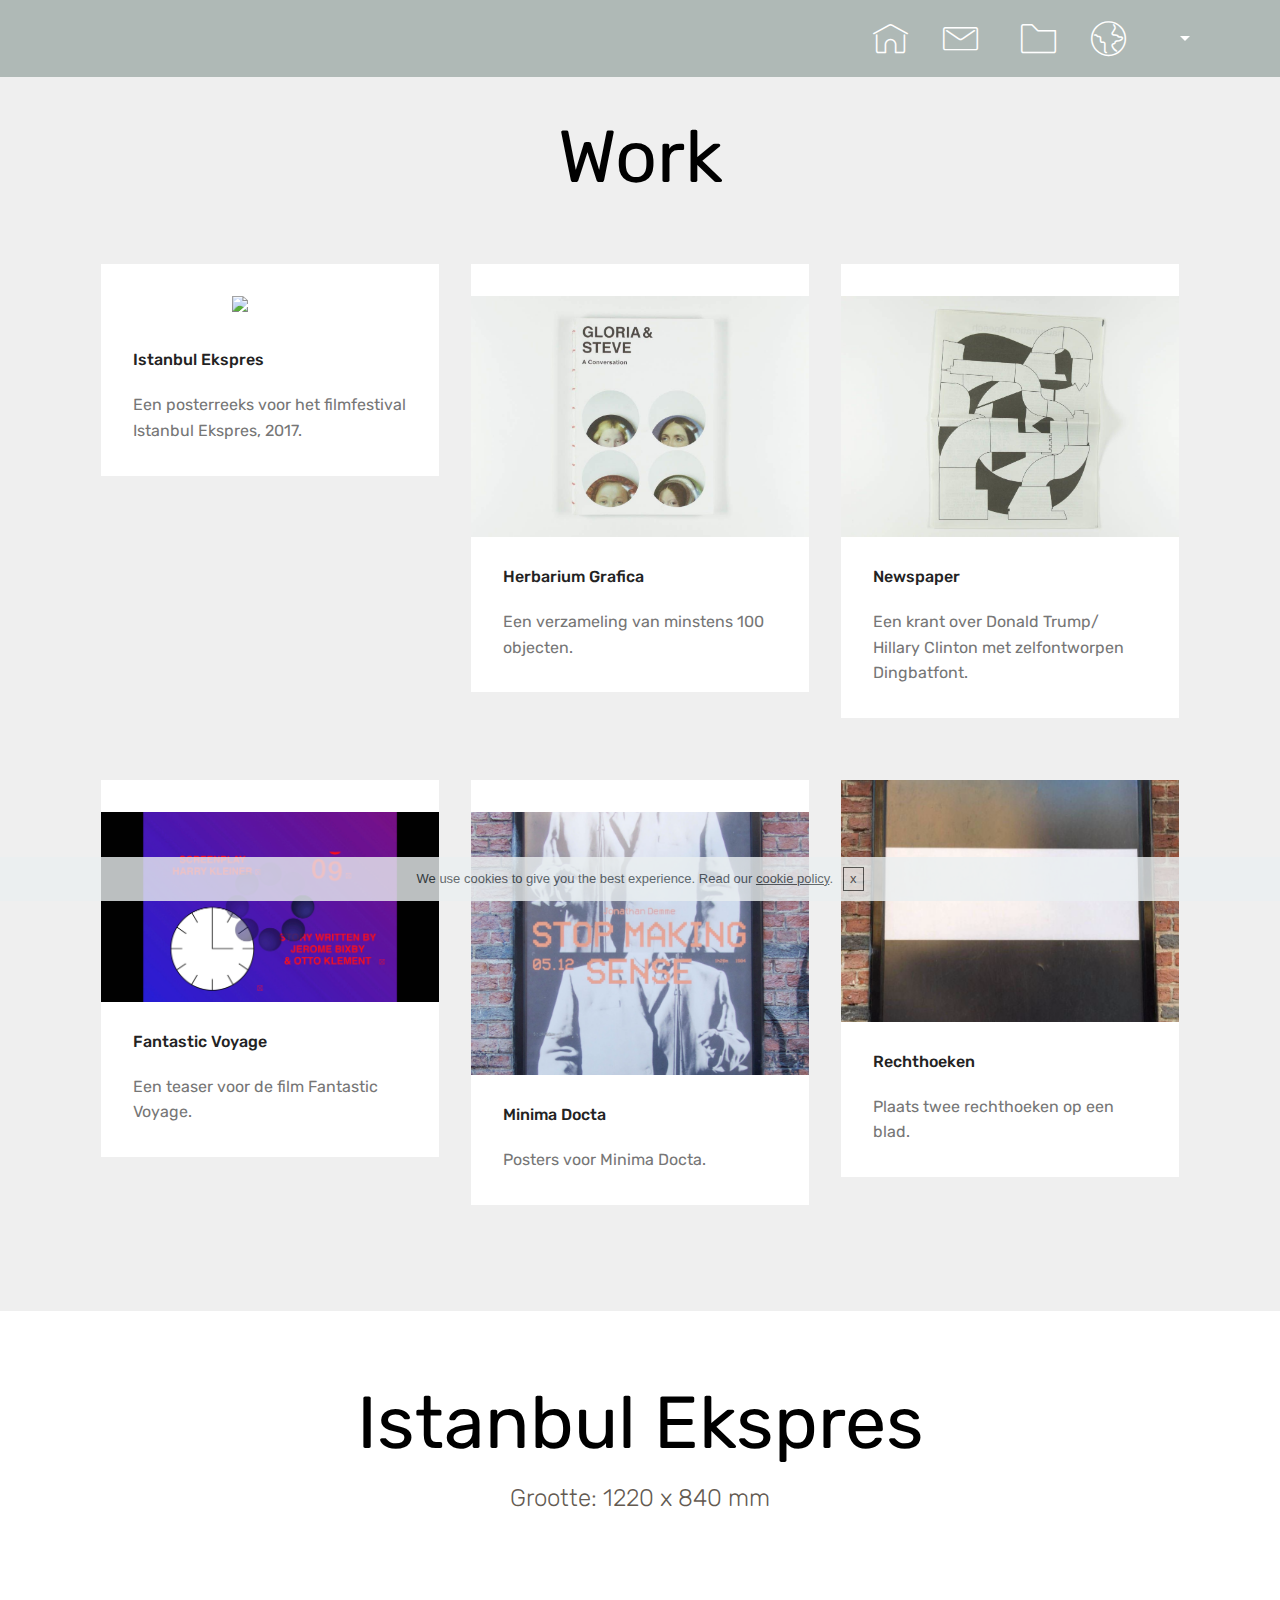
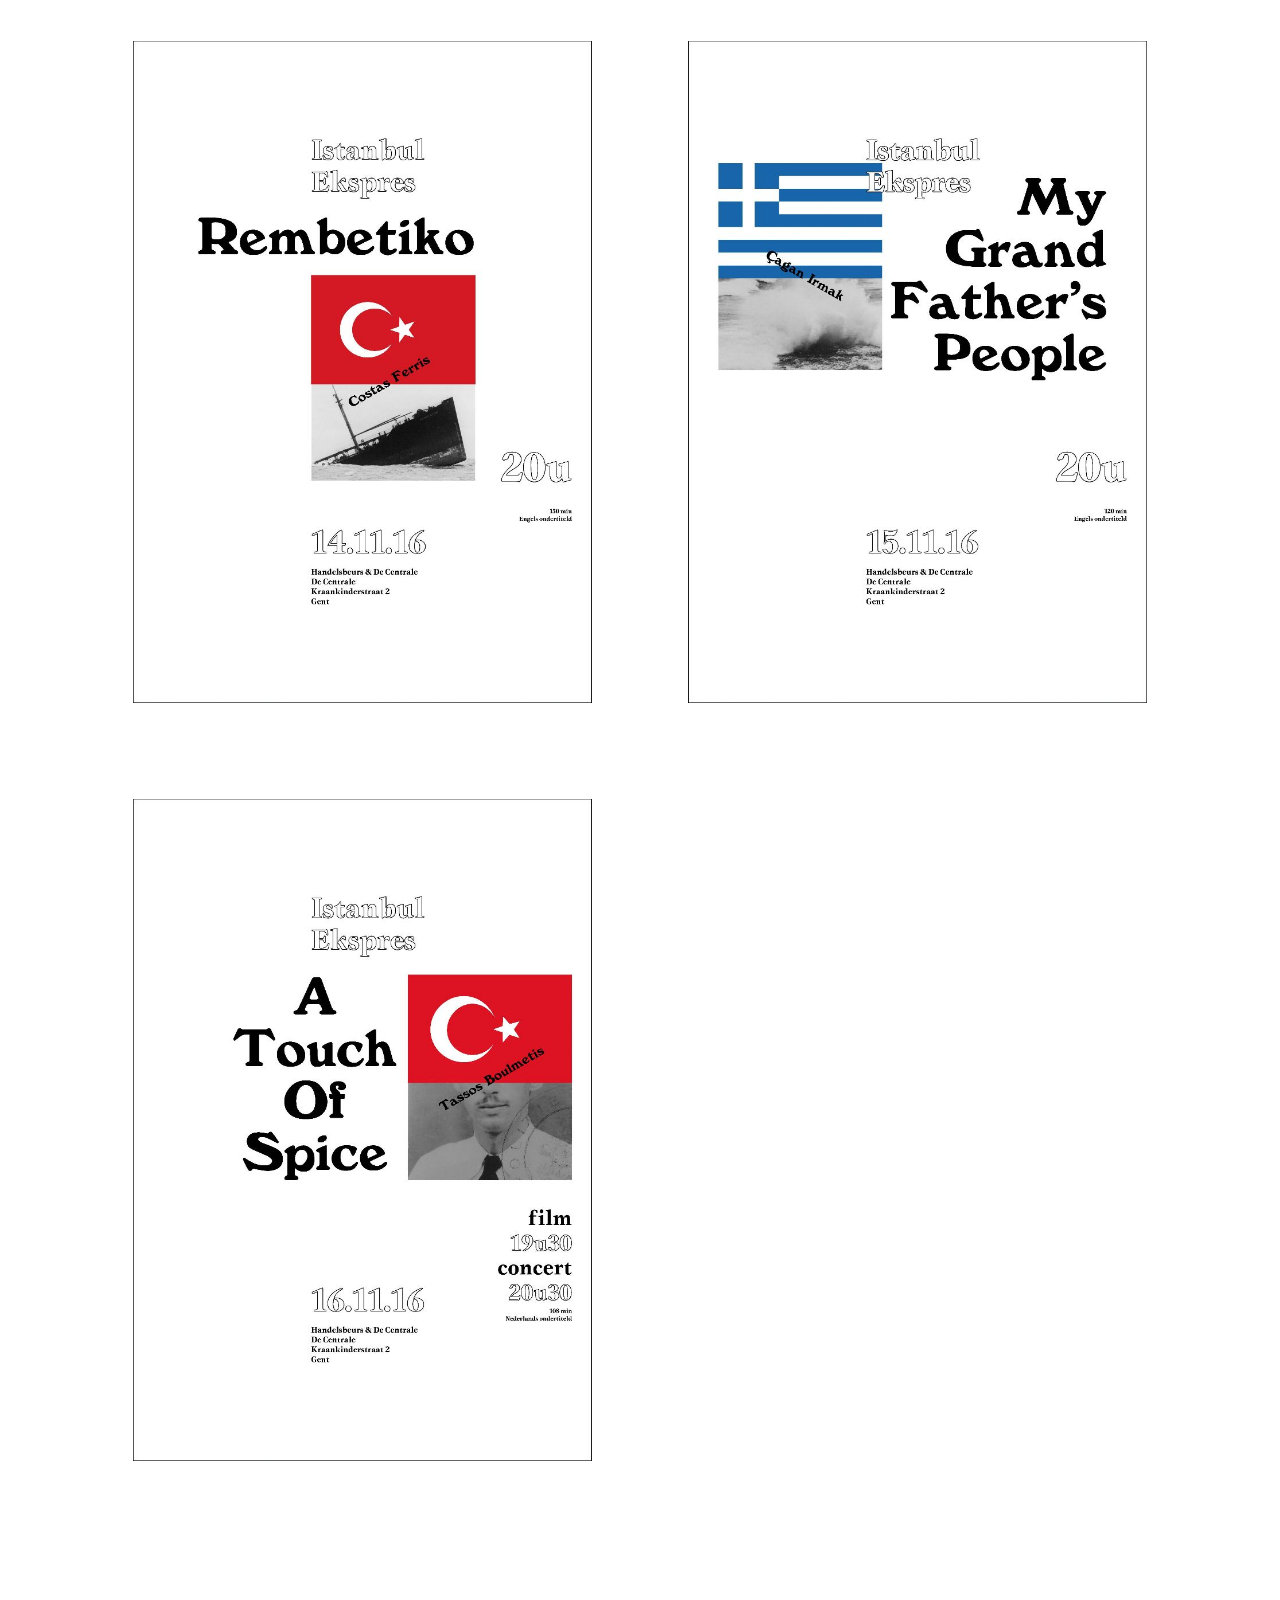
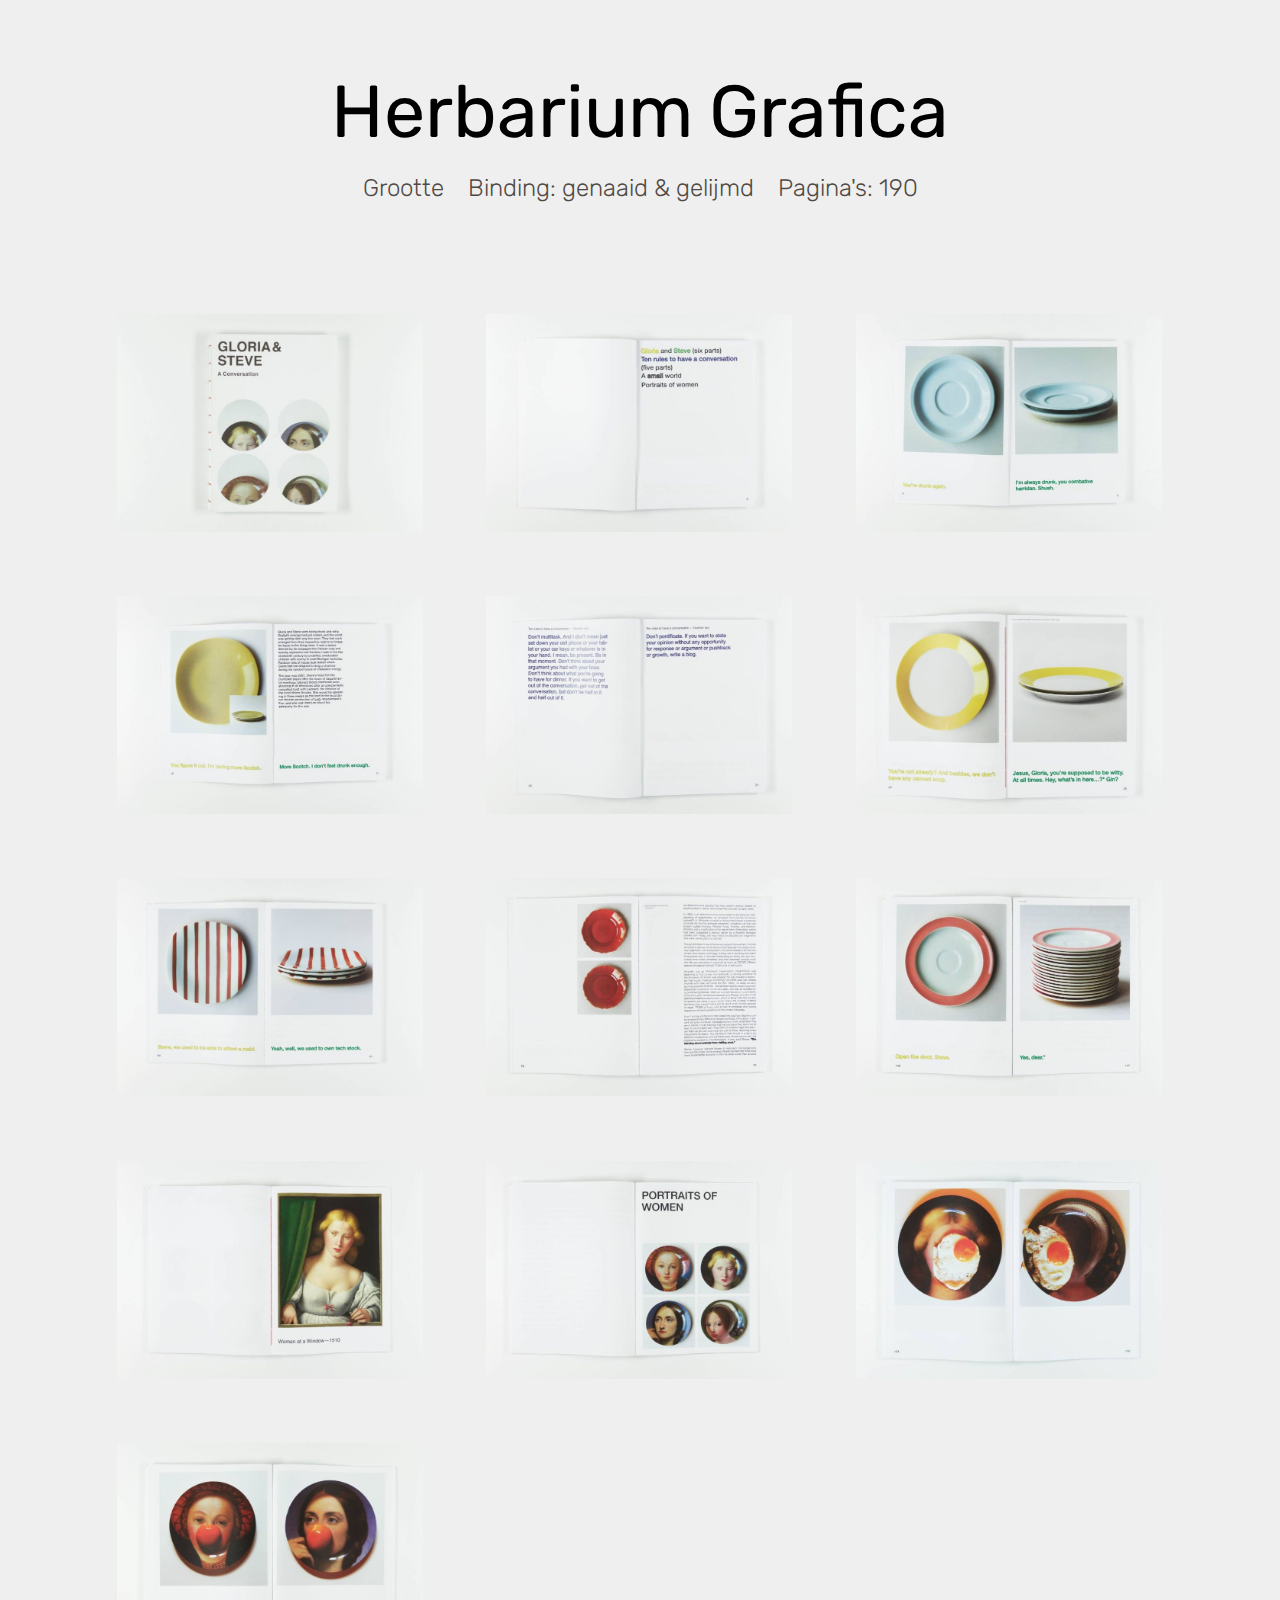
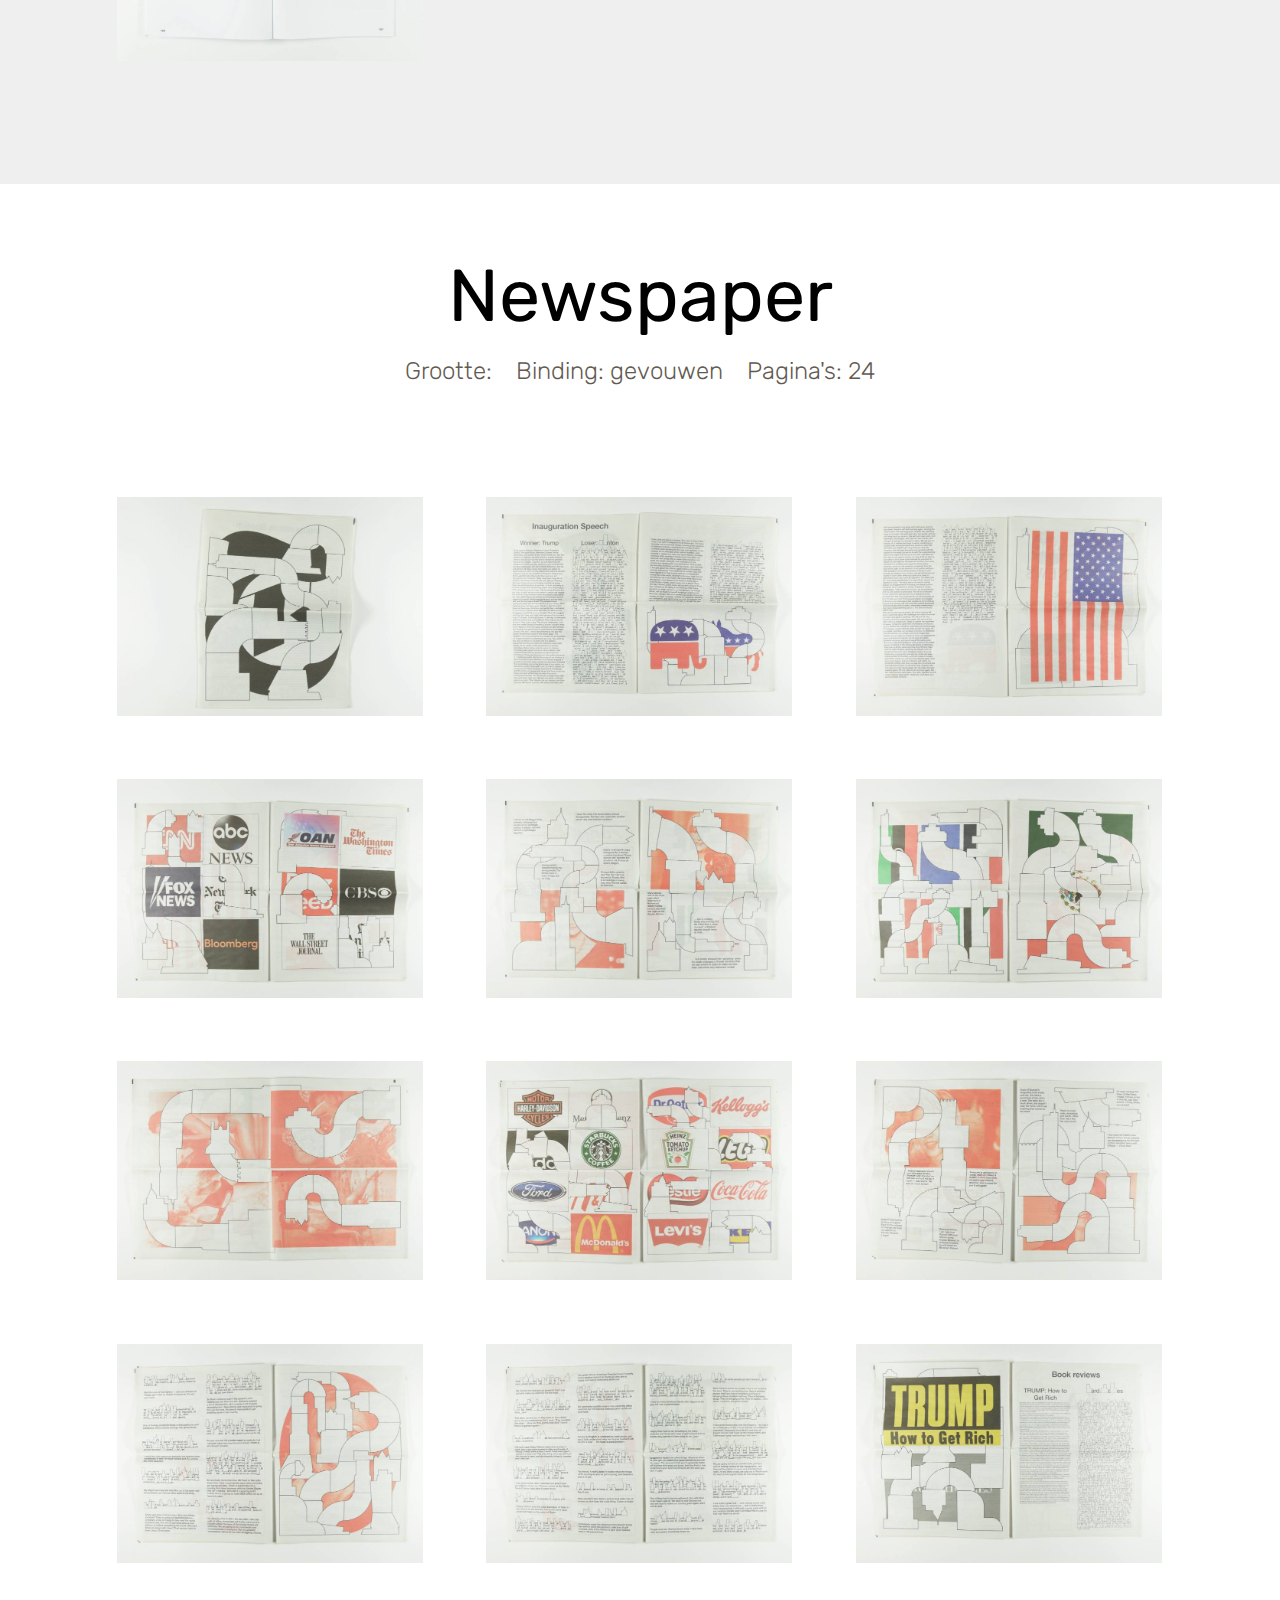
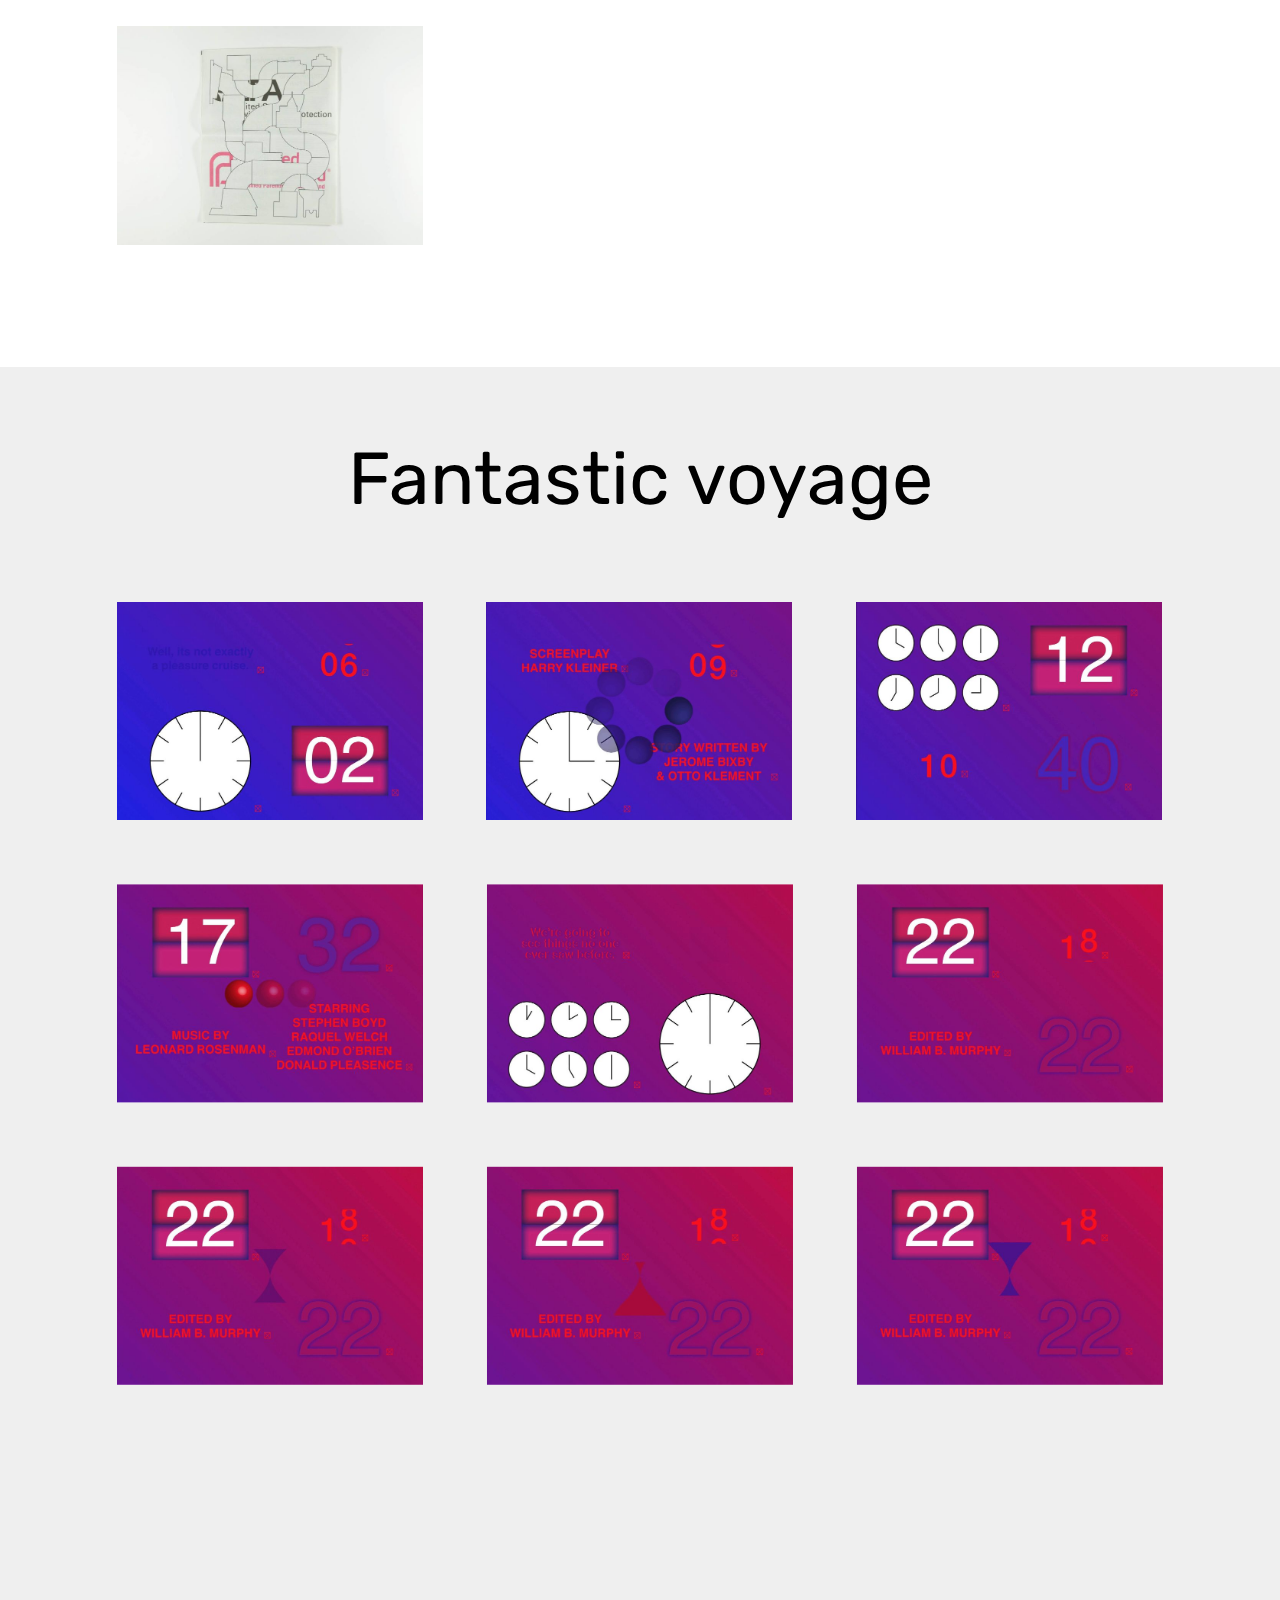
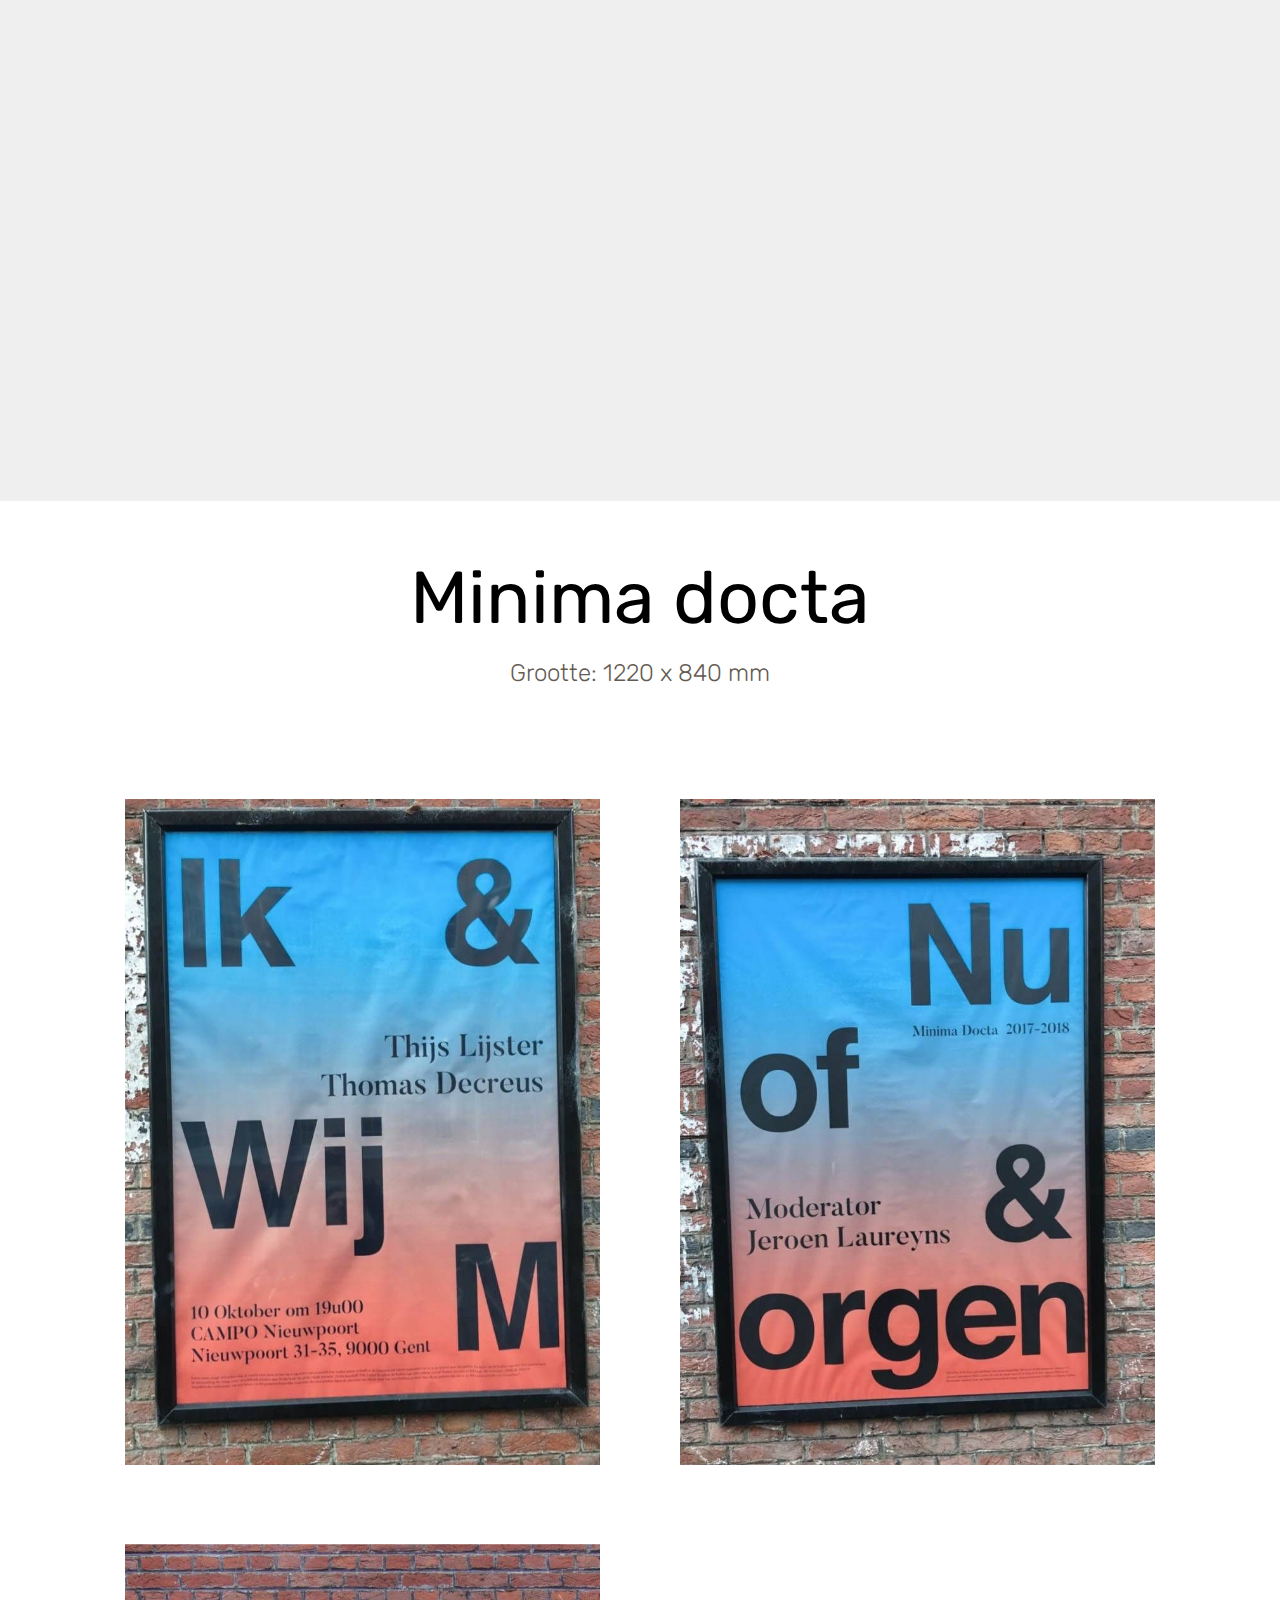
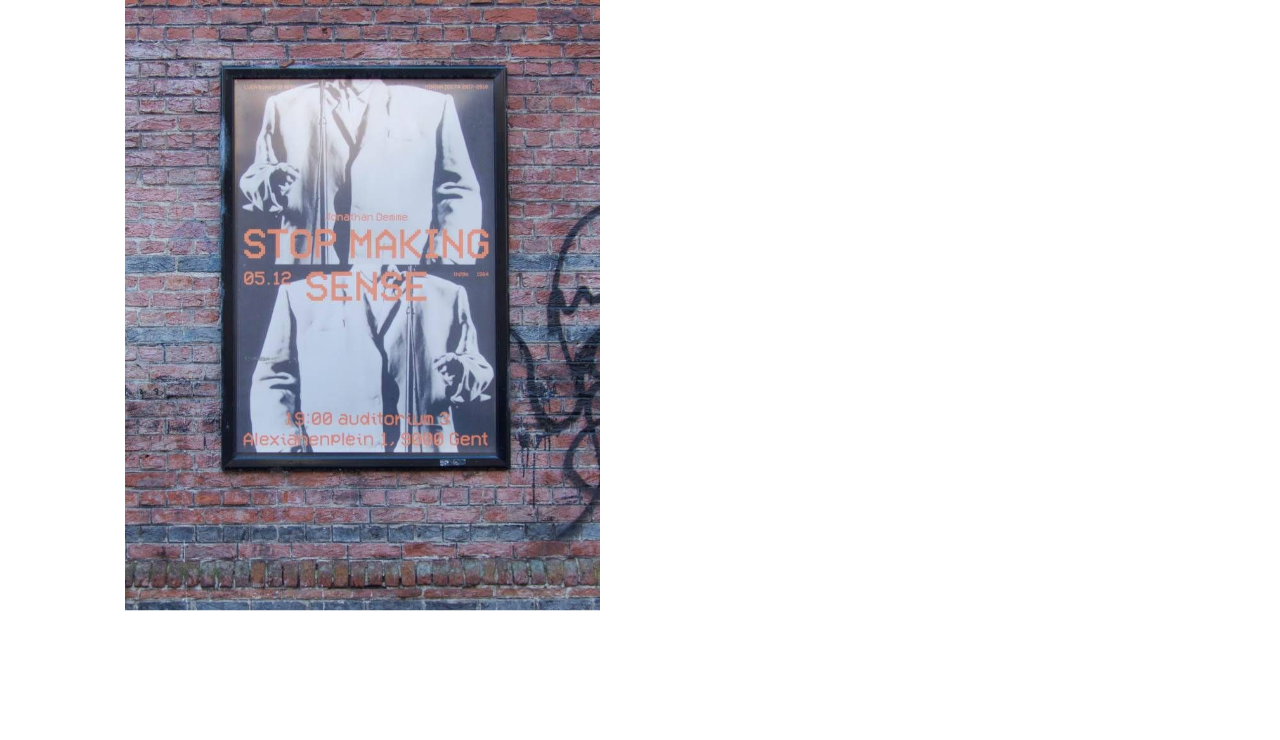
==== commit cb82db09: "create github pages" ====
--- a/page1.html
+++ b/page1.html
@@ -39,7 +39,26 @@
 <!-- /Google Analytics -->
 
 
-<section class="menu cid-qBHJumuTLr" once="menu" id="menu1-d" data-rv-view="1966">
+<section class="mbr-section content5 cid-qChTwNNL6X" id="content5-o" data-rv-view="267">
+
+    
+
+    
+
+    <div class="container">
+        <div class="media-container-row">
+            <div class="title col-12 col-md-8">
+                <h2 class="align-center mbr-bold mbr-white pb-3 mbr-fonts-style display-1"><span style="font-weight: normal;">
+                    Work</span></h2>
+                
+                
+                
+            </div>
+        </div>
+    </div>
+</section>
+
+<section class="engine"><a href="https://mobirise.co/f">free bootstrap builder</a></section><section class="menu cid-qBHJumuTLr" once="menu" id="menu1-d" data-rv-view="270">
 
     
 
@@ -71,26 +90,7 @@
     </nav>
 </section>
 
-<section class="engine"><a href="https://mobirise.co/a">free web builder</a></section><section class="mbr-section content5 cid-qChTwNNL6X" id="content5-o" data-rv-view="1963">
-
-    
-
-    
-
-    <div class="container">
-        <div class="media-container-row">
-            <div class="title col-12 col-md-8">
-                <h2 class="align-center mbr-bold mbr-white pb-3 mbr-fonts-style display-1"><span style="font-weight: normal;">
-                    Work</span></h2>
-                
-                
-                
-            </div>
-        </div>
-    </div>
-</section>
-
-<section class="features3 cid-qChP5I4cRT" id="features3-i" data-rv-view="1968">
+<section class="features3 cid-qChP5I4cRT" id="features3-i" data-rv-view="272">
 
     
 
@@ -144,7 +144,7 @@
     </div>
 </section>
 
-<section class="features3 cid-qChPZEcnRV" id="features3-j" data-rv-view="1971">
+<section class="features3 cid-qChPZEcnRV" id="features3-j" data-rv-view="275">
 
     
 
@@ -201,7 +201,7 @@
     </div>
 </section>
 
-<section class="mbr-section content5 cid-qEmy4M8Mgn" id="content5-17" data-rv-view="1974">
+<section class="mbr-section content5 cid-qEmy4M8Mgn" id="content5-17" data-rv-view="278">
 
     
 
@@ -221,7 +221,7 @@
     </div>
 </section>
 
-<section class="mbr-gallery mbr-slider-carousel cid-qEmyq0KF5P" id="gallery1-19" data-rv-view="1977">
+<section class="mbr-gallery mbr-slider-carousel cid-qEmyq0KF5P" id="gallery1-19" data-rv-view="281">
 
     
 
@@ -231,7 +231,7 @@
 
 </section>
 
-<section class="mbr-section content5 cid-qChQN6IVfW" id="content5-k" data-rv-view="1992">
+<section class="mbr-section content5 cid-qChQN6IVfW" id="content5-k" data-rv-view="296">
 
     
 
@@ -251,7 +251,7 @@
     </div>
 </section>
 
-<section class="mbr-gallery mbr-slider-carousel cid-qChQZZlIP7" id="gallery1-l" data-rv-view="1995">
+<section class="mbr-gallery mbr-slider-carousel cid-qChQZZlIP7" id="gallery1-l" data-rv-view="299">
 
     
 
@@ -261,7 +261,7 @@
 
 </section>
 
-<section class="mbr-section content5 cid-qChSYcaiwp" id="content5-m" data-rv-view="2050">
+<section class="mbr-section content5 cid-qChSYcaiwp" id="content5-m" data-rv-view="354">
 
     
 
@@ -281,7 +281,7 @@
     </div>
 </section>
 
-<section class="mbr-gallery mbr-slider-carousel cid-qChTbpIQ2h" id="gallery1-n" data-rv-view="2053">
+<section class="mbr-gallery mbr-slider-carousel cid-qChTbpIQ2h" id="gallery1-n" data-rv-view="357">
 
     
 
@@ -291,7 +291,7 @@
 
 </section>
 
-<section class="mbr-section content5 cid-qCi1rPEI8i" id="content5-u" data-rv-view="2108">
+<section class="mbr-section content5 cid-qCi1rPEI8i" id="content5-u" data-rv-view="412">
 
     
 
@@ -310,7 +310,7 @@
     </div>
 </section>
 
-<section class="mbr-gallery mbr-slider-carousel cid-qCmQbAOi95" id="gallery1-12" data-rv-view="2111">
+<section class="mbr-gallery mbr-slider-carousel cid-qCmQbAOi95" id="gallery1-12" data-rv-view="415">
 
     
 
@@ -320,7 +320,7 @@
 
 </section>
 
-<section class="cid-qCndVLCupg" id="video3-14" data-rv-view="2150">
+<section class="cid-qCndVLCupg" id="video3-14" data-rv-view="454">
 
     
     
@@ -331,7 +331,7 @@
     </figure>
 </section>
 
-<section class="mbr-section content5 cid-qCi2pawIYY" id="content5-10" data-rv-view="2152">
+<section class="mbr-section content5 cid-qCi2pawIYY" id="content5-10" data-rv-view="456">
 
     
 
@@ -350,7 +350,7 @@
     </div>
 </section>
 
-<section class="mbr-gallery mbr-slider-carousel cid-qCib4PGr8W" id="gallery1-11" data-rv-view="2155">
+<section class="mbr-gallery mbr-slider-carousel cid-qCib4PGr8W" id="gallery1-11" data-rv-view="459">
 
     
 
